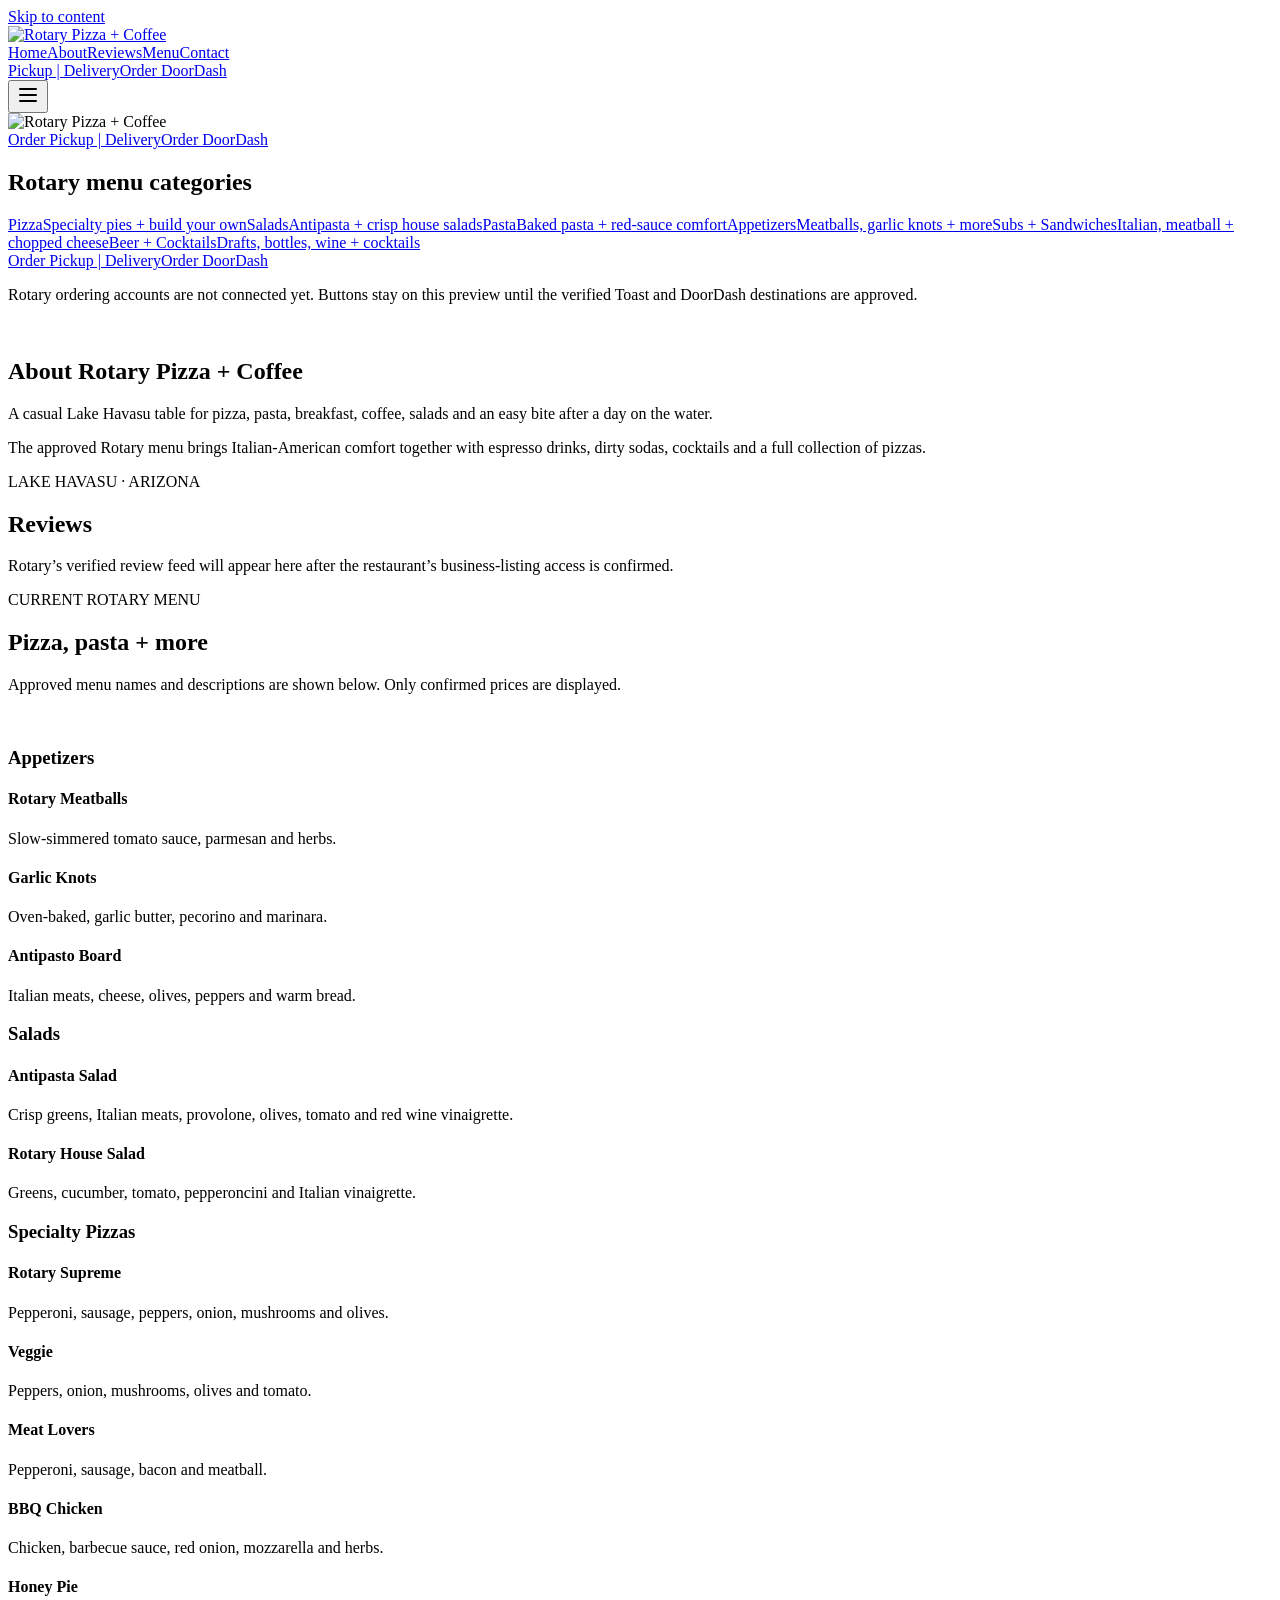
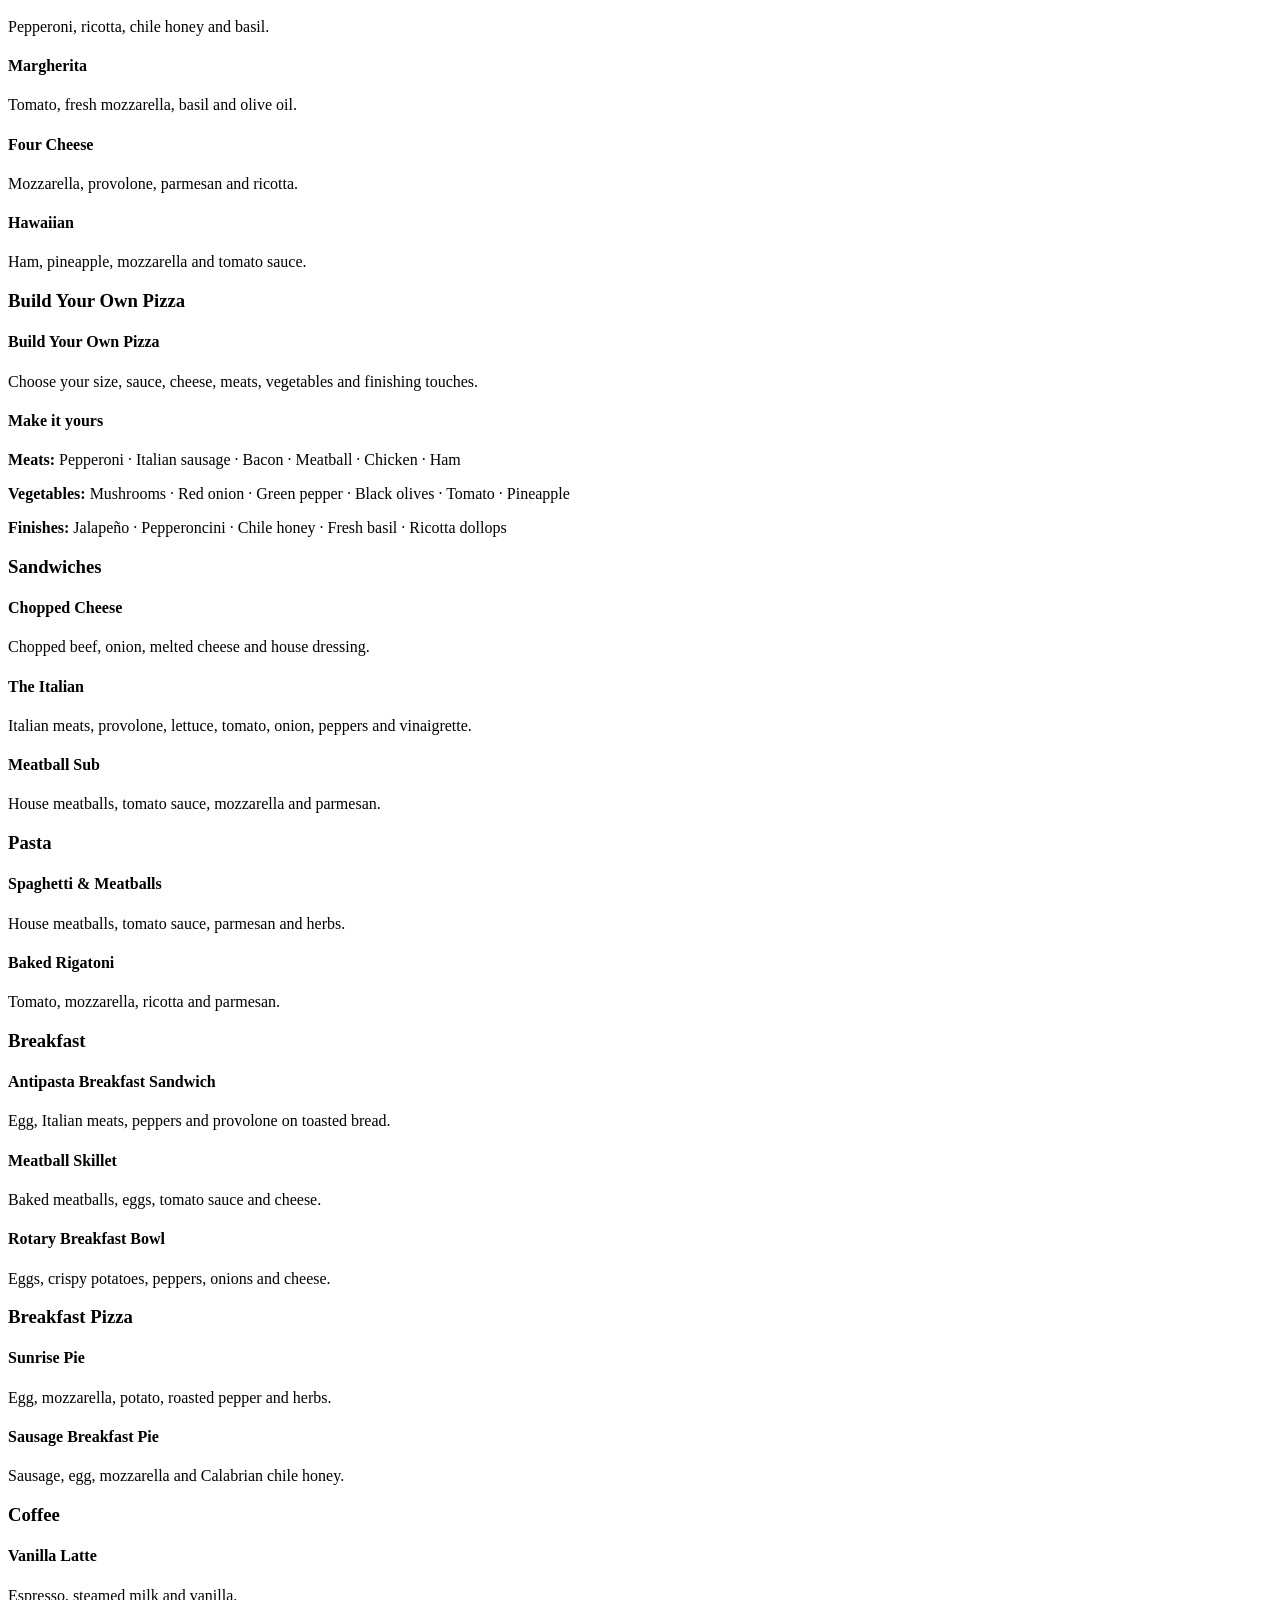
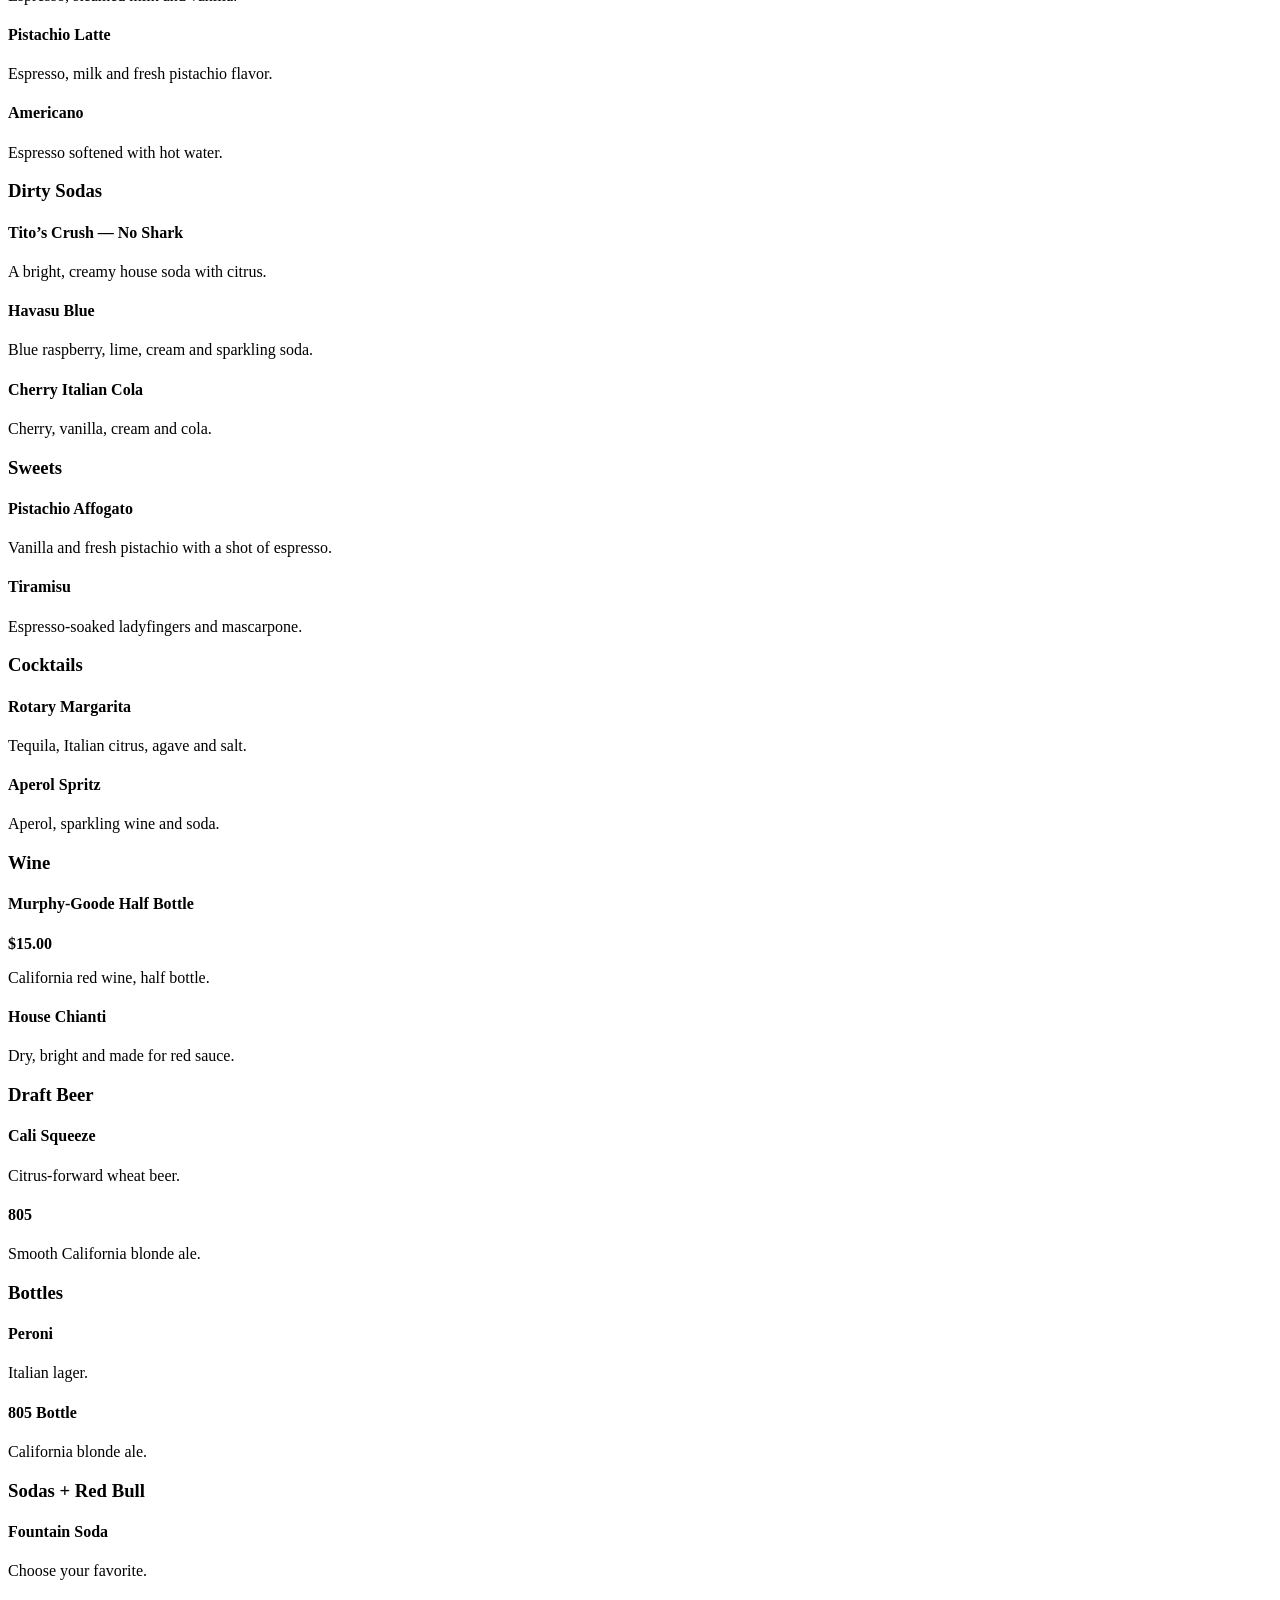
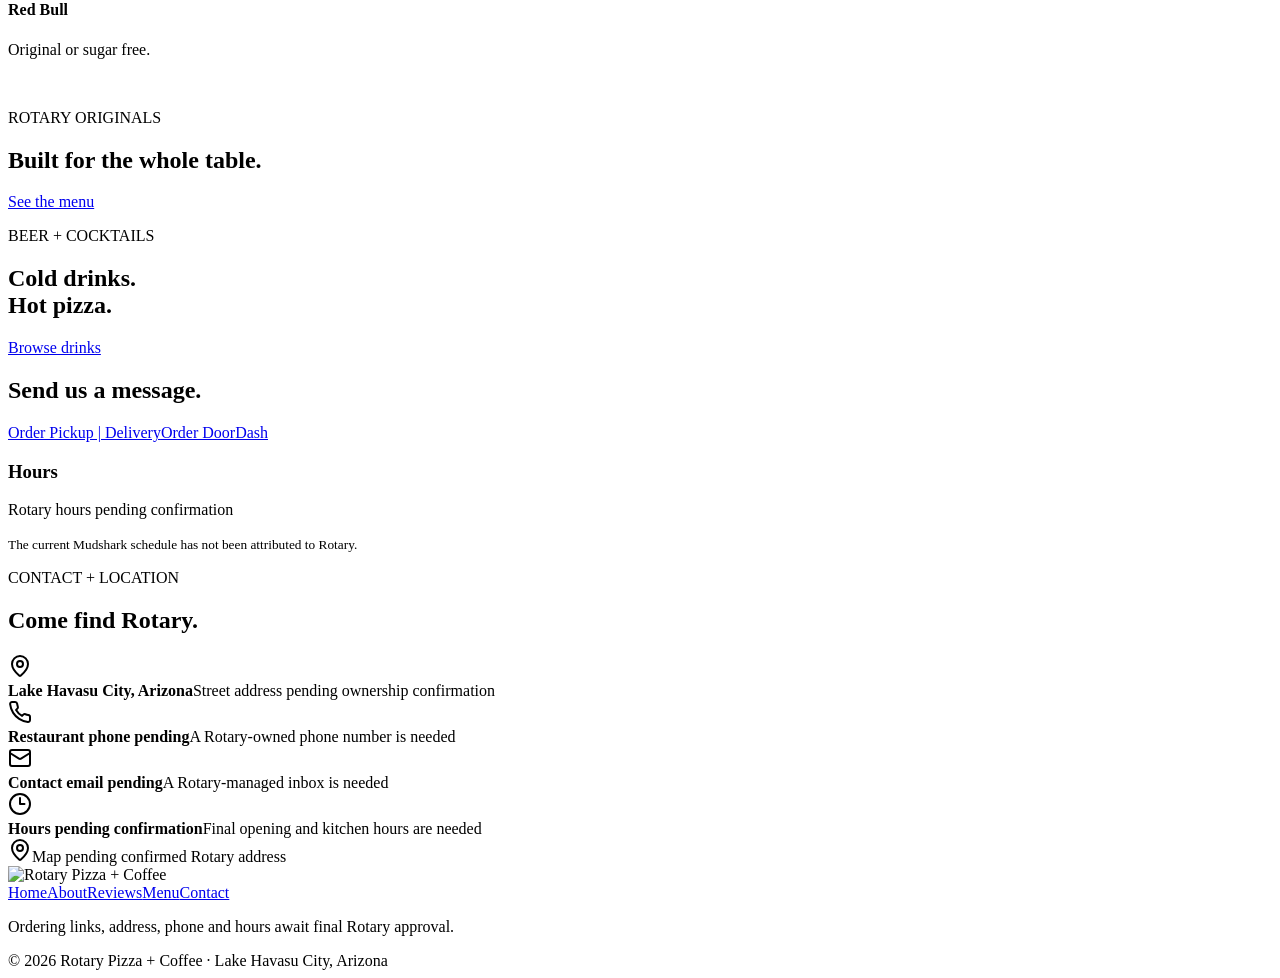
==== index.html @ 11859e5e "Add files via upload" ====
<!DOCTYPE html><html lang="en"><head><meta charSet="utf-8"/><meta name="viewport" content="width=device-width, initial-scale=1, viewport-fit=cover"/><link rel="preload" as="image" href="/rotary-pizza-coffee-demo/brand/rotary-wordmark.png"/><link rel="preload" as="image" href="/rotary-pizza-coffee-demo/mudshark-original/icon-pizza.webp"/><link rel="preload" as="image" href="/rotary-pizza-coffee-demo/mudshark-original/icon-salad.webp"/><link rel="preload" as="image" href="/rotary-pizza-coffee-demo/mudshark-original/icon-pasta.webp"/><link rel="preload" as="image" href="/rotary-pizza-coffee-demo/mudshark-original/icon-appetizers.svg"/><link rel="preload" as="image" href="/rotary-pizza-coffee-demo/mudshark-original/icon-subs.webp"/><link rel="preload" as="image" href="/rotary-pizza-coffee-demo/mudshark-original/icon-drinks.webp"/><link rel="preload" as="image" href="/rotary-pizza-coffee-demo/mudshark-original/pizza-spinner.webp"/><link rel="preload" as="image" href="/rotary-pizza-coffee-demo/mudshark-original/accent.png"/><link rel="stylesheet" href="/rotary-pizza-coffee-demo/_next/static/css/5bece5dedb270994.css" data-precedence="next"/><link rel="preload" as="script" fetchPriority="low" href="/rotary-pizza-coffee-demo/_next/static/chunks/webpack-6fbca70c9e2d8b71.js"/><script src="/rotary-pizza-coffee-demo/_next/static/chunks/4bd1b696-215e5051988c3dde.js" async=""></script><script src="/rotary-pizza-coffee-demo/_next/static/chunks/794-259f16a95e0dbc32.js" async=""></script><script src="/rotary-pizza-coffee-demo/_next/static/chunks/main-app-8e2b40d0d546aec0.js" async=""></script><script src="/rotary-pizza-coffee-demo/_next/static/chunks/app/page-b1110cd88370bcdf.js" async=""></script><meta name="theme-color" content="#b91969"/><title>Rotary Pizza + Coffee | Lake Havasu City</title><meta name="description" content="Pizza, pasta, breakfast, coffee and Italian-American favorites in Lake Havasu City, Arizona."/><meta name="application-name" content="Rotary Pizza + Coffee"/><link rel="manifest" href="/rotary-pizza-coffee-demo/manifest.webmanifest"/><meta name="mobile-web-app-capable" content="yes"/><meta name="apple-mobile-web-app-title" content="Rotary"/><meta name="apple-mobile-web-app-status-bar-style" content="default"/><meta property="og:title" content="Rotary Pizza + Coffee | Lake Havasu City"/><meta property="og:description" content="Pizza, pasta, breakfast and coffee by the lake."/><meta property="og:site_name" content="Rotary Pizza + Coffee"/><meta property="og:image" content="https://rotary-pizza-coffee.netlify.app/rotary-pizza-coffee-demo/og.png"/><meta property="og:image:width" content="1733"/><meta property="og:image:height" content="907"/><meta property="og:image:alt" content="Rotary Pizza + Coffee in Lake Havasu City"/><meta property="og:type" content="website"/><meta name="twitter:card" content="summary_large_image"/><meta name="twitter:title" content="Rotary Pizza + Coffee"/><meta name="twitter:description" content="Pizza, pasta, breakfast and coffee by the lake."/><meta name="twitter:image" content="https://rotary-pizza-coffee.netlify.app/rotary-pizza-coffee-demo/og.png"/><link rel="icon" href="/rotary-pizza-coffee-demo/favicon.svg"/><link rel="apple-touch-icon" href="/rotary-pizza-coffee-demo/favicon.svg"/><script src="/rotary-pizza-coffee-demo/_next/static/chunks/polyfills-42372ed130431b0a.js" noModule=""></script></head><body><div hidden=""><!--$--><!--/$--></div><div class="rotary-site"><a class="skip-link" href="#main-content">Skip to content</a><header class="site-header"><div class="site-header-inner"><a class="header-brand" href="#home" aria-label="Rotary Pizza and Coffee home"><img class="header-logo" src="/rotary-pizza-coffee-demo/brand/rotary-wordmark.png" alt="Rotary Pizza + Coffee"/></a><nav class="desktop-nav" aria-label="Main navigation"><a href="#home">Home</a><a href="#about">About</a><a href="#reviews">Reviews</a><a href="#menu">Menu</a><a href="#contact">Contact</a></nav><div class="header-orders" aria-label="Online ordering status"><a class="order-button lime" href="#order-status" aria-label="Pickup | Delivery. Ordering link pending approval.">Pickup | Delivery</a><a class="order-button pink" href="#order-status" aria-label="Order DoorDash. Ordering link pending approval.">Order DoorDash</a></div><button class="mobile-nav-toggle" type="button" aria-label="Open navigation" aria-expanded="false"><svg xmlns="http://www.w3.org/2000/svg" width="24" height="24" viewBox="0 0 24 24" fill="none" stroke="currentColor" stroke-width="2" stroke-linecap="round" stroke-linejoin="round" class="lucide lucide-menu"><line x1="4" x2="20" y1="12" y2="12"></line><line x1="4" x2="20" y1="6" y2="6"></line><line x1="4" x2="20" y1="18" y2="18"></line></svg></button></div></header><main id="main-content"><section class="mudshark-hero" id="home" aria-label="Rotary Pizza and Coffee" style="--hero-photo:url(/rotary-pizza-coffee-demo/mudshark-original/hero-pizza.jpg)"><div class="hero-shade"></div><div class="hero-lockup"><img class="hero-logo" src="/rotary-pizza-coffee-demo/brand/rotary-wordmark.png" alt="Rotary Pizza + Coffee"/><div class="order-buttons hero-order-buttons"><a class="order-button outline" href="#order-status" aria-label="Order Pickup | Delivery. Ordering link pending approval.">Order Pickup | Delivery</a><a class="order-button green" href="#order-status" aria-label="Order DoorDash. Ordering link pending approval.">Order DoorDash</a></div></div></section><section class="food-category-section" aria-labelledby="food-categories-title"><h1 class="sr-only" id="food-categories-title">Rotary menu categories</h1><div class="food-category-grid"><a class="food-category-card pink" href="#menu" style="--category-photo:url(/rotary-pizza-coffee-demo/mudshark-original/hero-pizza.jpg)"><span class="category-name">Pizza</span><span class="category-detail">Specialty pies + build your own</span><img src="/rotary-pizza-coffee-demo/mudshark-original/icon-pizza.webp" alt="" aria-hidden="true"/></a><a class="food-category-card green" href="#menu" style="--category-photo:url(/rotary-pizza-coffee-demo/mudshark-original/category-salad.jpg)"><span class="category-name">Salads</span><span class="category-detail">Antipasta + crisp house salads</span><img src="/rotary-pizza-coffee-demo/mudshark-original/icon-salad.webp" alt="" aria-hidden="true"/></a><a class="food-category-card green" href="#menu" style="--category-photo:url(/rotary-pizza-coffee-demo/mudshark-original/category-pasta.jpg)"><span class="category-name">Pasta</span><span class="category-detail">Baked pasta + red-sauce comfort</span><img src="/rotary-pizza-coffee-demo/mudshark-original/icon-pasta.webp" alt="" aria-hidden="true"/></a><a class="food-category-card pink" href="#menu" style="--category-photo:url(/rotary-pizza-coffee-demo/mudshark-original/category-wings.jpg)"><span class="category-name">Appetizers</span><span class="category-detail">Meatballs, garlic knots + more</span><img src="/rotary-pizza-coffee-demo/mudshark-original/icon-appetizers.svg" alt="" aria-hidden="true"/></a><a class="food-category-card pink" href="#menu" style="--category-photo:url(/rotary-pizza-coffee-demo/mudshark-original/category-sub.jpg)"><span class="category-name">Subs + Sandwiches</span><span class="category-detail">Italian, meatball + chopped cheese</span><img src="/rotary-pizza-coffee-demo/mudshark-original/icon-subs.webp" alt="" aria-hidden="true"/></a><a class="food-category-card green" href="#menu" style="--category-photo:url(/rotary-pizza-coffee-demo/mudshark-original/category-beer.jpg)"><span class="category-name">Beer + Cocktails</span><span class="category-detail">Drafts, bottles, wine + cocktails</span><img src="/rotary-pizza-coffee-demo/mudshark-original/icon-drinks.webp" alt="" aria-hidden="true"/></a></div></section><section class="about-section" id="about" aria-labelledby="about-title"><div class="about-order-area"><div class="order-buttons about-order-buttons"><a class="order-button pink-outline" href="#order-status" aria-label="Order Pickup | Delivery. Ordering link pending approval.">Order Pickup | Delivery</a><a class="order-button green" href="#order-status" aria-label="Order DoorDash. Ordering link pending approval.">Order DoorDash</a></div><p class="order-status" id="order-status">Rotary ordering accounts are not connected yet. Buttons stay on this preview until the verified Toast and DoorDash destinations are approved.</p></div><img class="pizza-mark" src="/rotary-pizza-coffee-demo/mudshark-original/pizza-spinner.webp" alt="" aria-hidden="true"/><article class="about-card"><h2 id="about-title">About Rotary Pizza + Coffee</h2><p>A casual Lake Havasu table for pizza, pasta, breakfast, coffee, salads and an easy bite after a day on the water.</p><p>The approved Rotary menu brings Italian-American comfort together with espresso drinks, dirty sodas, cocktails and a full collection of pizzas.</p></article></section><section class="reviews-section" id="reviews" aria-labelledby="reviews-title"><div class="reviews-inner"><p class="eyebrow">LAKE HAVASU · ARIZONA</p><h2 id="reviews-title">Reviews</h2><p>Rotary’s verified review feed will appear here after the restaurant’s business-listing access is confirmed.</p></div></section><section class="menu-section" id="menu" aria-labelledby="menu-title"><div class="menu-wrap"><div class="menu-introduction"><p class="eyebrow">CURRENT ROTARY MENU</p><h2 id="menu-title">Pizza, pasta + more</h2><p>Approved menu names and descriptions are shown below. Only confirmed prices are displayed.</p></div><img class="menu-accent menu-accent-top" src="/rotary-pizza-coffee-demo/mudshark-original/accent.png" alt="" aria-hidden="true"/><div class="menu-columns"><section class="menu-category"><div class="menu-heading"><h3>Appetizers</h3><span></span></div><article class="menu-item"><div class="menu-name-line"><h4>Rotary Meatballs</h4></div><p>Slow-simmered tomato sauce, parmesan and herbs.</p></article><article class="menu-item"><div class="menu-name-line"><h4>Garlic Knots</h4></div><p>Oven-baked, garlic butter, pecorino and marinara.</p></article><article class="menu-item"><div class="menu-name-line"><h4>Antipasto Board</h4></div><p>Italian meats, cheese, olives, peppers and warm bread.</p></article></section><section class="menu-category"><div class="menu-heading"><h3>Salads</h3><span></span></div><article class="menu-item"><div class="menu-name-line"><h4>Antipasta Salad</h4></div><p>Crisp greens, Italian meats, provolone, olives, tomato and red wine vinaigrette.</p></article><article class="menu-item"><div class="menu-name-line"><h4>Rotary House Salad</h4></div><p>Greens, cucumber, tomato, pepperoncini and Italian vinaigrette.</p></article></section><section class="menu-category"><div class="menu-heading"><h3>Specialty Pizzas</h3><span></span></div><article class="menu-item"><div class="menu-name-line"><h4>Rotary Supreme</h4></div><p>Pepperoni, sausage, peppers, onion, mushrooms and olives.</p></article><article class="menu-item"><div class="menu-name-line"><h4>Veggie</h4></div><p>Peppers, onion, mushrooms, olives and tomato.</p></article><article class="menu-item"><div class="menu-name-line"><h4>Meat Lovers</h4></div><p>Pepperoni, sausage, bacon and meatball.</p></article><article class="menu-item"><div class="menu-name-line"><h4>BBQ Chicken</h4></div><p>Chicken, barbecue sauce, red onion, mozzarella and herbs.</p></article><article class="menu-item"><div class="menu-name-line"><h4>Honey Pie</h4></div><p>Pepperoni, ricotta, chile honey and basil.</p></article><article class="menu-item"><div class="menu-name-line"><h4>Margherita</h4></div><p>Tomato, fresh mozzarella, basil and olive oil.</p></article><article class="menu-item"><div class="menu-name-line"><h4>Four Cheese</h4></div><p>Mozzarella, provolone, parmesan and ricotta.</p></article><article class="menu-item"><div class="menu-name-line"><h4>Hawaiian</h4></div><p>Ham, pineapple, mozzarella and tomato sauce.</p></article></section><section class="menu-category"><div class="menu-heading"><h3>Build Your Own Pizza</h3><span></span></div><article class="menu-item"><div class="menu-name-line"><h4>Build Your Own Pizza</h4></div><p>Choose your size, sauce, cheese, meats, vegetables and finishing touches.</p></article><div class="toppings-box"><h4>Make it yours</h4><p><strong>Meats:</strong> <!-- -->Pepperoni · Italian sausage · Bacon · Meatball · Chicken · Ham</p><p><strong>Vegetables:</strong> <!-- -->Mushrooms · Red onion · Green pepper · Black olives · Tomato · Pineapple</p><p><strong>Finishes:</strong> <!-- -->Jalapeño · Pepperoncini · Chile honey · Fresh basil · Ricotta dollops</p></div></section><section class="menu-category"><div class="menu-heading"><h3>Sandwiches</h3><span></span></div><article class="menu-item"><div class="menu-name-line"><h4>Chopped Cheese</h4></div><p>Chopped beef, onion, melted cheese and house dressing.</p></article><article class="menu-item"><div class="menu-name-line"><h4>The Italian</h4></div><p>Italian meats, provolone, lettuce, tomato, onion, peppers and vinaigrette.</p></article><article class="menu-item"><div class="menu-name-line"><h4>Meatball Sub</h4></div><p>House meatballs, tomato sauce, mozzarella and parmesan.</p></article></section><section class="menu-category"><div class="menu-heading"><h3>Pasta</h3><span></span></div><article class="menu-item"><div class="menu-name-line"><h4>Spaghetti &amp; Meatballs</h4></div><p>House meatballs, tomato sauce, parmesan and herbs.</p></article><article class="menu-item"><div class="menu-name-line"><h4>Baked Rigatoni</h4></div><p>Tomato, mozzarella, ricotta and parmesan.</p></article></section><section class="menu-category"><div class="menu-heading"><h3>Breakfast</h3><span></span></div><article class="menu-item"><div class="menu-name-line"><h4>Antipasta Breakfast Sandwich</h4></div><p>Egg, Italian meats, peppers and provolone on toasted bread.</p></article><article class="menu-item"><div class="menu-name-line"><h4>Meatball Skillet</h4></div><p>Baked meatballs, eggs, tomato sauce and cheese.</p></article><article class="menu-item"><div class="menu-name-line"><h4>Rotary Breakfast Bowl</h4></div><p>Eggs, crispy potatoes, peppers, onions and cheese.</p></article></section><section class="menu-category"><div class="menu-heading"><h3>Breakfast Pizza</h3><span></span></div><article class="menu-item"><div class="menu-name-line"><h4>Sunrise Pie</h4></div><p>Egg, mozzarella, potato, roasted pepper and herbs.</p></article><article class="menu-item"><div class="menu-name-line"><h4>Sausage Breakfast Pie</h4></div><p>Sausage, egg, mozzarella and Calabrian chile honey.</p></article></section><section class="menu-category"><div class="menu-heading"><h3>Coffee</h3><span></span></div><article class="menu-item"><div class="menu-name-line"><h4>Vanilla Latte</h4></div><p>Espresso, steamed milk and vanilla.</p></article><article class="menu-item"><div class="menu-name-line"><h4>Pistachio Latte</h4></div><p>Espresso, milk and fresh pistachio flavor.</p></article><article class="menu-item"><div class="menu-name-line"><h4>Americano</h4></div><p>Espresso softened with hot water.</p></article></section><section class="menu-category"><div class="menu-heading"><h3>Dirty Sodas</h3><span></span></div><article class="menu-item"><div class="menu-name-line"><h4>Tito’s Crush — No Shark</h4></div><p>A bright, creamy house soda with citrus.</p></article><article class="menu-item"><div class="menu-name-line"><h4>Havasu Blue</h4></div><p>Blue raspberry, lime, cream and sparkling soda.</p></article><article class="menu-item"><div class="menu-name-line"><h4>Cherry Italian Cola</h4></div><p>Cherry, vanilla, cream and cola.</p></article></section><section class="menu-category"><div class="menu-heading"><h3>Sweets</h3><span></span></div><article class="menu-item"><div class="menu-name-line"><h4>Pistachio Affogato</h4></div><p>Vanilla and fresh pistachio with a shot of espresso.</p></article><article class="menu-item"><div class="menu-name-line"><h4>Tiramisu</h4></div><p>Espresso-soaked ladyfingers and mascarpone.</p></article></section><section class="menu-category"><div class="menu-heading"><h3>Cocktails</h3><span></span></div><article class="menu-item"><div class="menu-name-line"><h4>Rotary Margarita</h4></div><p>Tequila, Italian citrus, agave and salt.</p></article><article class="menu-item"><div class="menu-name-line"><h4>Aperol Spritz</h4></div><p>Aperol, sparkling wine and soda.</p></article></section><section class="menu-category"><div class="menu-heading"><h3>Wine</h3><span></span></div><article class="menu-item"><div class="menu-name-line"><h4>Murphy-Goode Half Bottle</h4><i aria-hidden="true"></i><b>$15.00</b></div><p>California red wine, half bottle.</p></article><article class="menu-item"><div class="menu-name-line"><h4>House Chianti</h4></div><p>Dry, bright and made for red sauce.</p></article></section><section class="menu-category"><div class="menu-heading"><h3>Draft Beer</h3><span></span></div><article class="menu-item"><div class="menu-name-line"><h4>Cali Squeeze</h4></div><p>Citrus-forward wheat beer.</p></article><article class="menu-item"><div class="menu-name-line"><h4>805</h4></div><p>Smooth California blonde ale.</p></article></section><section class="menu-category"><div class="menu-heading"><h3>Bottles</h3><span></span></div><article class="menu-item"><div class="menu-name-line"><h4>Peroni</h4></div><p>Italian lager.</p></article><article class="menu-item"><div class="menu-name-line"><h4>805 Bottle</h4></div><p>California blonde ale.</p></article></section><section class="menu-category"><div class="menu-heading"><h3>Sodas + Red Bull</h3><span></span></div><article class="menu-item"><div class="menu-name-line"><h4>Fountain Soda</h4></div><p>Choose your favorite.</p></article><article class="menu-item"><div class="menu-name-line"><h4>Red Bull</h4></div><p>Original or sugar free.</p></article></section></div><img class="menu-accent menu-accent-bottom" src="/rotary-pizza-coffee-demo/mudshark-original/accent.png" alt="" aria-hidden="true"/></div></section><section class="menu-photo-break" aria-label="Rotary pizza" style="--menu-photo:url(/rotary-pizza-coffee-demo/mudshark-original/menu-background.jpg)"><div><p class="eyebrow">ROTARY ORIGINALS</p><h2>Built for the whole table.</h2><a class="site-button outline" href="#menu">See the menu</a></div></section><section class="beer-banner" aria-label="Beer and cocktails" style="--beer-photo:url(/rotary-pizza-coffee-demo/mudshark-original/beer-banner.jpg)"><div class="beer-banner-copy"><p class="eyebrow">BEER + COCKTAILS</p><h2>Cold drinks.<br/>Hot pizza.</h2><a class="site-button green" href="#menu">Browse drinks</a></div></section><section class="contact-section" id="contact" aria-labelledby="contact-title"><div class="contact-shell"><div class="contact-feature"><h2 id="contact-title">Send us a message.</h2><div class="order-buttons contact-order-buttons"><a class="order-button outline" href="#order-status" aria-label="Order Pickup | Delivery. Ordering link pending approval.">Order Pickup | Delivery</a><a class="order-button green" href="#order-status" aria-label="Order DoorDash. Ordering link pending approval.">Order DoorDash</a></div><div class="hours-block"><h3><span></span>Hours<span></span></h3><p>Rotary hours pending confirmation</p><small>The current Mudshark schedule has not been attributed to Rotary.</small></div></div><div class="contact-facts"><p class="eyebrow">CONTACT + LOCATION</p><h2>Come find Rotary.</h2><div class="contact-fact"><svg xmlns="http://www.w3.org/2000/svg" width="24" height="24" viewBox="0 0 24 24" fill="none" stroke="currentColor" stroke-width="2" stroke-linecap="round" stroke-linejoin="round" class="lucide lucide-map-pin"><path d="M20 10c0 4.993-5.539 10.193-7.399 11.799a1 1 0 0 1-1.202 0C9.539 20.193 4 14.993 4 10a8 8 0 0 1 16 0"></path><circle cx="12" cy="10" r="3"></circle></svg><div><strong>Lake Havasu City, Arizona</strong><span>Street address pending ownership confirmation</span></div></div><div class="contact-fact"><svg xmlns="http://www.w3.org/2000/svg" width="24" height="24" viewBox="0 0 24 24" fill="none" stroke="currentColor" stroke-width="2" stroke-linecap="round" stroke-linejoin="round" class="lucide lucide-phone"><path d="M22 16.92v3a2 2 0 0 1-2.18 2 19.79 19.79 0 0 1-8.63-3.07 19.5 19.5 0 0 1-6-6 19.79 19.79 0 0 1-3.07-8.67A2 2 0 0 1 4.11 2h3a2 2 0 0 1 2 1.72 12.84 12.84 0 0 0 .7 2.81 2 2 0 0 1-.45 2.11L8.09 9.91a16 16 0 0 0 6 6l1.27-1.27a2 2 0 0 1 2.11-.45 12.84 12.84 0 0 0 2.81.7A2 2 0 0 1 22 16.92z"></path></svg><div><strong>Restaurant phone pending</strong><span>A Rotary-owned phone number is needed</span></div></div><div class="contact-fact"><svg xmlns="http://www.w3.org/2000/svg" width="24" height="24" viewBox="0 0 24 24" fill="none" stroke="currentColor" stroke-width="2" stroke-linecap="round" stroke-linejoin="round" class="lucide lucide-mail"><rect width="20" height="16" x="2" y="4" rx="2"></rect><path d="m22 7-8.97 5.7a1.94 1.94 0 0 1-2.06 0L2 7"></path></svg><div><strong>Contact email pending</strong><span>A Rotary-managed inbox is needed</span></div></div><div class="contact-fact"><svg xmlns="http://www.w3.org/2000/svg" width="24" height="24" viewBox="0 0 24 24" fill="none" stroke="currentColor" stroke-width="2" stroke-linecap="round" stroke-linejoin="round" class="lucide lucide-clock3"><circle cx="12" cy="12" r="10"></circle><polyline points="12 6 12 12 16.5 12"></polyline></svg><div><strong>Hours pending confirmation</strong><span>Final opening and kitchen hours are needed</span></div></div><div class="map-pending"><svg xmlns="http://www.w3.org/2000/svg" width="24" height="24" viewBox="0 0 24 24" fill="none" stroke="currentColor" stroke-width="2" stroke-linecap="round" stroke-linejoin="round" class="lucide lucide-map-pin"><path d="M20 10c0 4.993-5.539 10.193-7.399 11.799a1 1 0 0 1-1.202 0C9.539 20.193 4 14.993 4 10a8 8 0 0 1 16 0"></path><circle cx="12" cy="10" r="3"></circle></svg><span>Map pending confirmed Rotary address</span></div></div></div></section></main><footer class="site-footer"><div class="footer-main"><img class="footer-logo" src="/rotary-pizza-coffee-demo/brand/rotary-wordmark.png" alt="Rotary Pizza + Coffee"/><nav aria-label="Footer navigation"><a href="#home">Home</a><a href="#about">About</a><a href="#reviews">Reviews</a><a href="#menu">Menu</a><a href="#contact">Contact</a></nav><p>Ordering links, address, phone and hours await final Rotary approval.</p></div><div class="footer-bottom">© 2026 Rotary Pizza + Coffee · Lake Havasu City, Arizona</div></footer></div><!--$--><!--/$--><script src="/rotary-pizza-coffee-demo/_next/static/chunks/webpack-6fbca70c9e2d8b71.js" id="_R_" async=""></script><script>(self.__next_f=self.__next_f||[]).push([0])</script><script>self.__next_f.push([1,"1:\"$Sreact.fragment\"\n2:I[7121,[],\"\"]\n3:I[4581,[],\"\"]\n4:I[1304,[],\"ClientPageRoot\"]\n5:I[9218,[\"974\",\"static/chunks/app/page-b1110cd88370bcdf.js\"],\"default\"]\n8:I[484,[],\"OutletBoundary\"]\n9:\"$Sreact.suspense\"\nb:I[484,[],\"ViewportBoundary\"]\nd:I[484,[],\"MetadataBoundary\"]\nf:I[7123,[],\"default\",1]\n:HL[\"/rotary-pizza-coffee-demo/_next/static/css/5bece5dedb270994.css\",\"style\"]\n"])</script><script>self.__next_f.push([1,"0:{\"P\":null,\"c\":[\"\",\"\"],\"q\":\"\",\"i\":false,\"f\":[[[\"\",{\"children\":[\"__PAGE__\",{}]},\"$undefined\",\"$undefined\",16],[[\"$\",\"$1\",\"c\",{\"children\":[[[\"$\",\"link\",\"0\",{\"rel\":\"stylesheet\",\"href\":\"/rotary-pizza-coffee-demo/_next/static/css/5bece5dedb270994.css\",\"precedence\":\"next\",\"crossOrigin\":\"$undefined\",\"nonce\":\"$undefined\"}]],[\"$\",\"html\",null,{\"lang\":\"en\",\"children\":[\"$\",\"body\",null,{\"children\":[\"$\",\"$L2\",null,{\"parallelRouterKey\":\"children\",\"error\":\"$undefined\",\"errorStyles\":\"$undefined\",\"errorScripts\":\"$undefined\",\"template\":[\"$\",\"$L3\",null,{}],\"templateStyles\":\"$undefined\",\"templateScripts\":\"$undefined\",\"notFound\":[[[\"$\",\"title\",null,{\"children\":\"404: This page could not be found.\"}],[\"$\",\"div\",null,{\"style\":{\"fontFamily\":\"system-ui,\\\"Segoe UI\\\",Roboto,Helvetica,Arial,sans-serif,\\\"Apple Color Emoji\\\",\\\"Segoe UI Emoji\\\"\",\"height\":\"100vh\",\"textAlign\":\"center\",\"display\":\"flex\",\"flexDirection\":\"column\",\"alignItems\":\"center\",\"justifyContent\":\"center\"},\"children\":[\"$\",\"div\",null,{\"children\":[[\"$\",\"style\",null,{\"dangerouslySetInnerHTML\":{\"__html\":\"body{color:#000;background:#fff;margin:0}.next-error-h1{border-right:1px solid rgba(0,0,0,.3)}@media (prefers-color-scheme:dark){body{color:#fff;background:#000}.next-error-h1{border-right:1px solid rgba(255,255,255,.3)}}\"}}],[\"$\",\"h1\",null,{\"className\":\"next-error-h1\",\"style\":{\"display\":\"inline-block\",\"margin\":\"0 20px 0 0\",\"padding\":\"0 23px 0 0\",\"fontSize\":24,\"fontWeight\":500,\"verticalAlign\":\"top\",\"lineHeight\":\"49px\"},\"children\":404}],[\"$\",\"div\",null,{\"style\":{\"display\":\"inline-block\"},\"children\":[\"$\",\"h2\",null,{\"style\":{\"fontSize\":14,\"fontWeight\":400,\"lineHeight\":\"49px\",\"margin\":0},\"children\":\"This page could not be found.\"}]}]]}]}]],[]],\"forbidden\":\"$undefined\",\"unauthorized\":\"$undefined\"}]}]}]]}],{\"children\":[[\"$\",\"$1\",\"c\",{\"children\":[[\"$\",\"$L4\",null,{\"Component\":\"$5\",\"serverProvidedParams\":{\"searchParams\":{},\"params\":{},\"promises\":[\"$@6\",\"$@7\"]}}],null,[\"$\",\"$L8\",null,{\"children\":[\"$\",\"$9\",null,{\"name\":\"Next.MetadataOutlet\",\"children\":\"$@a\"}]}]]}],{},null,false,null]},null,false,null],[\"$\",\"$1\",\"h\",{\"children\":[null,[\"$\",\"$Lb\",null,{\"children\":\"$Lc\"}],[\"$\",\"div\",null,{\"hidden\":true,\"children\":[\"$\",\"$Ld\",null,{\"children\":[\"$\",\"$9\",null,{\"name\":\"Next.Metadata\",\"children\":\"$Le\"}]}]}],null]}],false]],\"m\":\"$undefined\",\"G\":[\"$f\",[]],\"S\":true,\"h\":null,\"s\":\"$undefined\",\"l\":\"$undefined\",\"p\":\"$undefined\",\"d\":\"$undefined\",\"b\":\"_BkBUuNbwEDSmmyE2kJNB\"}\n"])</script><script>self.__next_f.push([1,"6:{}\n7:\"$0:f:0:1:1:children:0:props:children:0:props:serverProvidedParams:params\"\n"])</script><script>self.__next_f.push([1,"c:[[\"$\",\"meta\",\"0\",{\"charSet\":\"utf-8\"}],[\"$\",\"meta\",\"1\",{\"name\":\"viewport\",\"content\":\"width=device-width, initial-scale=1, viewport-fit=cover\"}],[\"$\",\"meta\",\"2\",{\"name\":\"theme-color\",\"content\":\"#b91969\"}]]\n"])</script><script>self.__next_f.push([1,"10:I[6869,[],\"IconMark\"]\na:null\n"])</script><script>self.__next_f.push([1,"e:[[\"$\",\"title\",\"0\",{\"children\":\"Rotary Pizza + Coffee | Lake Havasu City\"}],[\"$\",\"meta\",\"1\",{\"name\":\"description\",\"content\":\"Pizza, pasta, breakfast, coffee and Italian-American favorites in Lake Havasu City, Arizona.\"}],[\"$\",\"meta\",\"2\",{\"name\":\"application-name\",\"content\":\"Rotary Pizza + Coffee\"}],[\"$\",\"link\",\"3\",{\"rel\":\"manifest\",\"href\":\"/rotary-pizza-coffee-demo/manifest.webmanifest\",\"crossOrigin\":\"$undefined\"}],[\"$\",\"meta\",\"4\",{\"name\":\"mobile-web-app-capable\",\"content\":\"yes\"}],[\"$\",\"meta\",\"5\",{\"name\":\"apple-mobile-web-app-title\",\"content\":\"Rotary\"}],[\"$\",\"meta\",\"6\",{\"name\":\"apple-mobile-web-app-status-bar-style\",\"content\":\"default\"}],[\"$\",\"meta\",\"7\",{\"property\":\"og:title\",\"content\":\"Rotary Pizza + Coffee | Lake Havasu City\"}],[\"$\",\"meta\",\"8\",{\"property\":\"og:description\",\"content\":\"Pizza, pasta, breakfast and coffee by the lake.\"}],[\"$\",\"meta\",\"9\",{\"property\":\"og:site_name\",\"content\":\"Rotary Pizza + Coffee\"}],[\"$\",\"meta\",\"10\",{\"property\":\"og:image\",\"content\":\"https://rotary-pizza-coffee.netlify.app/rotary-pizza-coffee-demo/og.png\"}],[\"$\",\"meta\",\"11\",{\"property\":\"og:image:width\",\"content\":\"1733\"}],[\"$\",\"meta\",\"12\",{\"property\":\"og:image:height\",\"content\":\"907\"}],[\"$\",\"meta\",\"13\",{\"property\":\"og:image:alt\",\"content\":\"Rotary Pizza + Coffee in Lake Havasu City\"}],[\"$\",\"meta\",\"14\",{\"property\":\"og:type\",\"content\":\"website\"}],[\"$\",\"meta\",\"15\",{\"name\":\"twitter:card\",\"content\":\"summary_large_image\"}],[\"$\",\"meta\",\"16\",{\"name\":\"twitter:title\",\"content\":\"Rotary Pizza + Coffee\"}],[\"$\",\"meta\",\"17\",{\"name\":\"twitter:description\",\"content\":\"Pizza, pasta, breakfast and coffee by the lake.\"}],[\"$\",\"meta\",\"18\",{\"name\":\"twitter:image\",\"content\":\"https://rotary-pizza-coffee.netlify.app/rotary-pizza-coffee-demo/og.png\"}],[\"$\",\"link\",\"19\",{\"rel\":\"icon\",\"href\":\"/rotary-pizza-coffee-demo/favicon.svg\"}],[\"$\",\"link\",\"20\",{\"rel\":\"apple-touch-icon\",\"href\":\"/rotary-pizza-coffee-demo/favicon.svg\"}],[\"$\",\"$L10\",\"21\",{}]]\n"])</script></body></html>
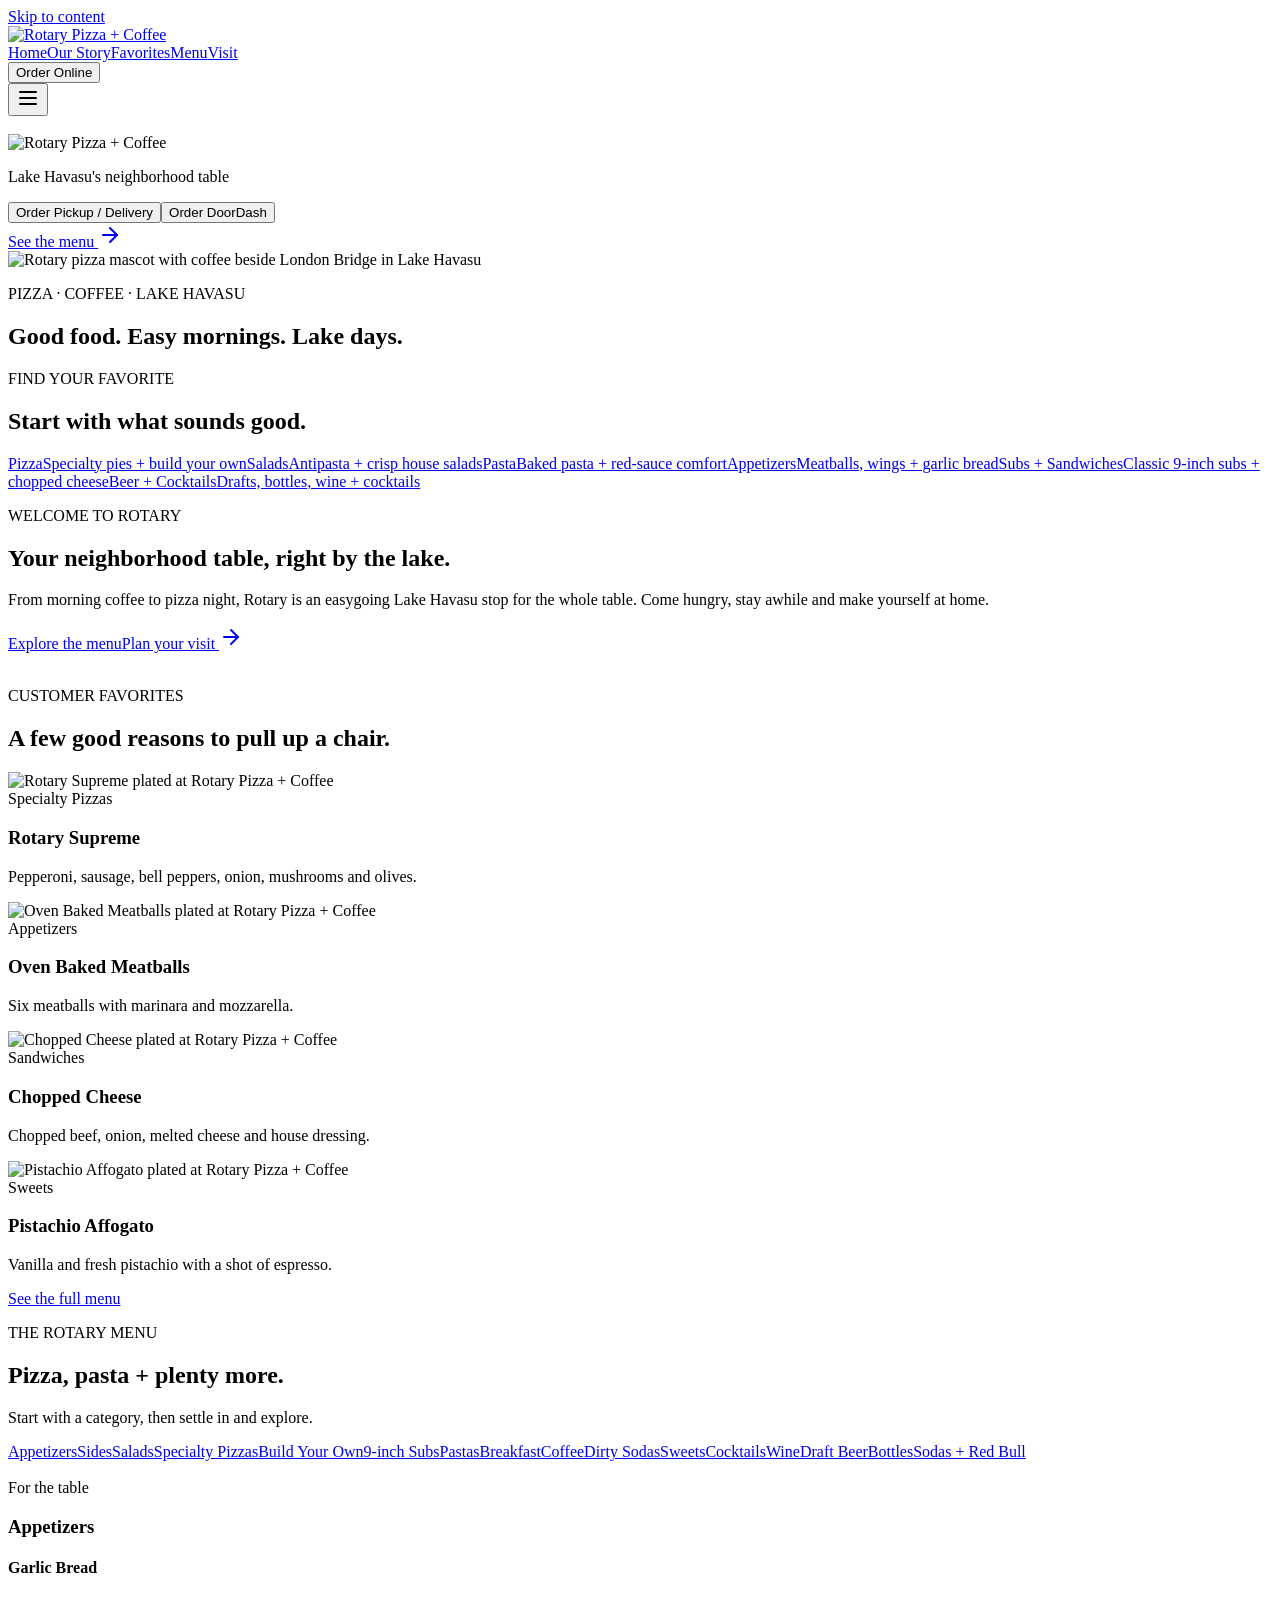
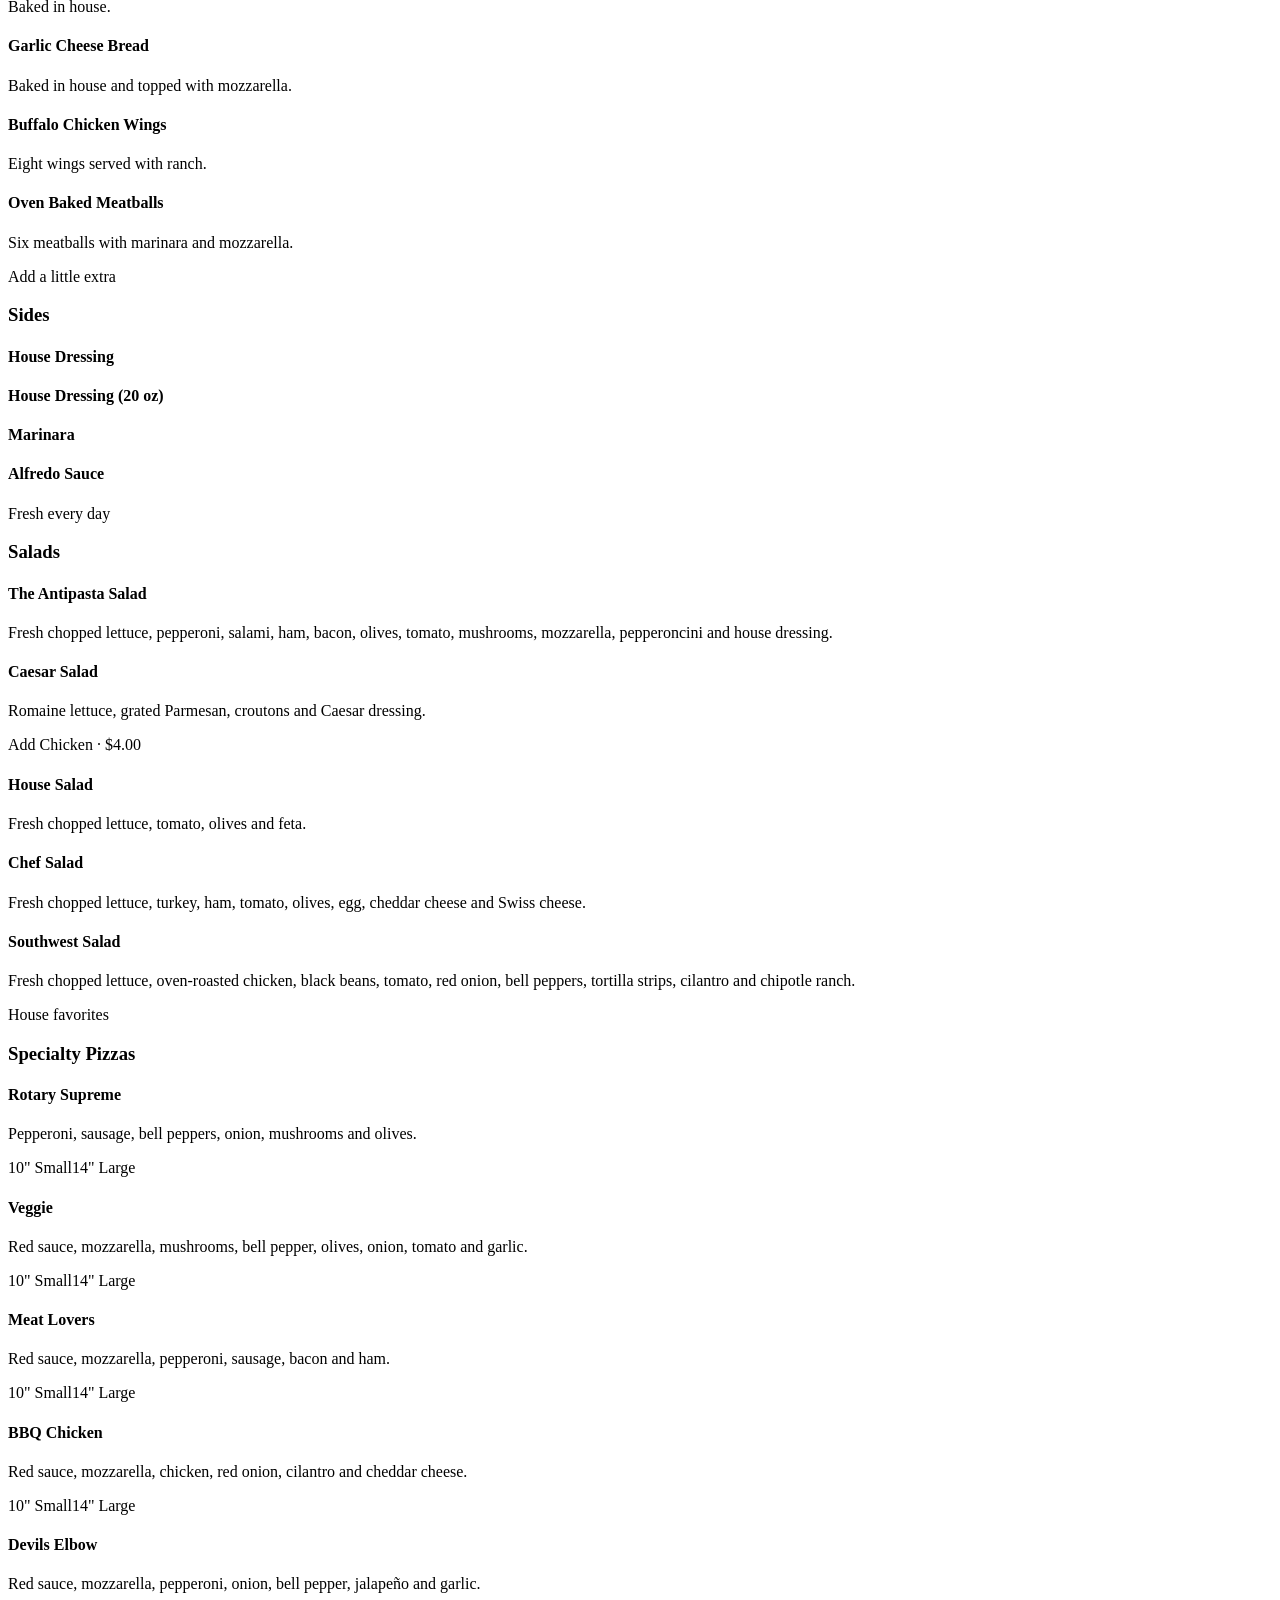
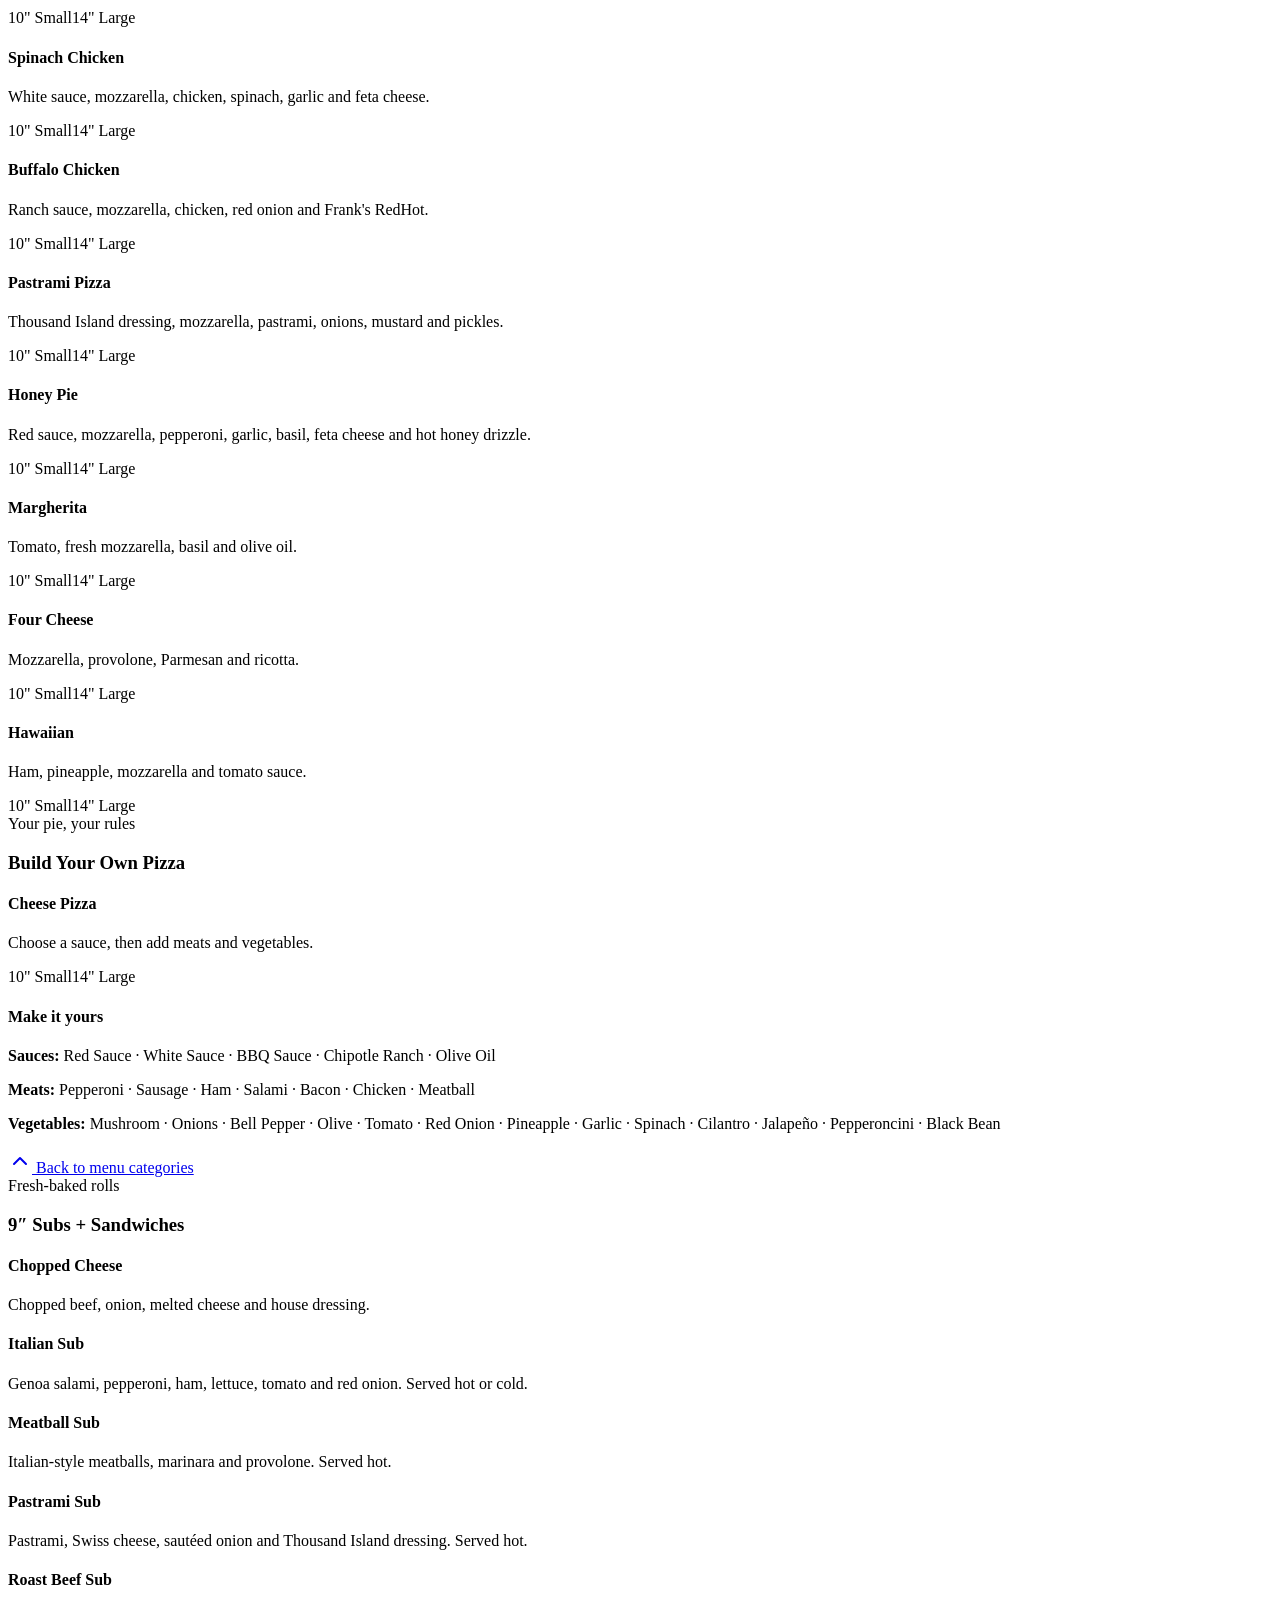
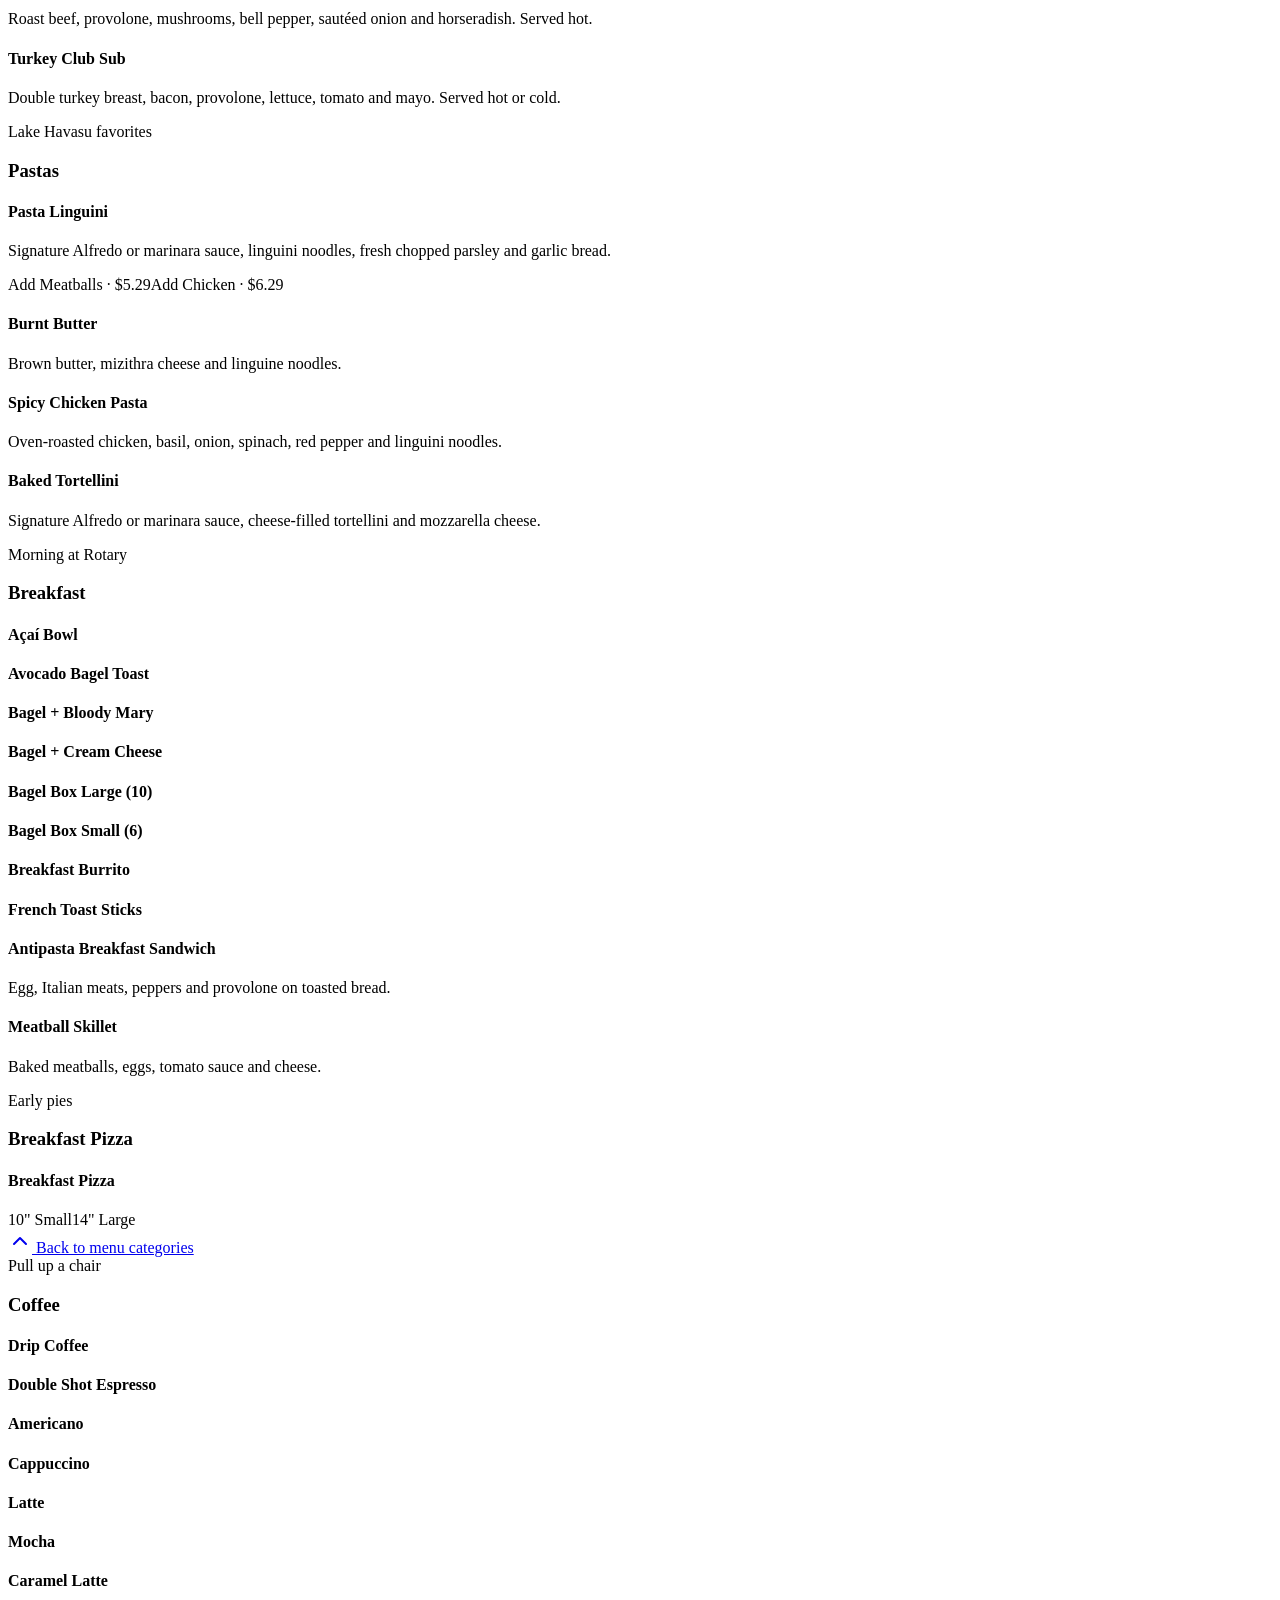
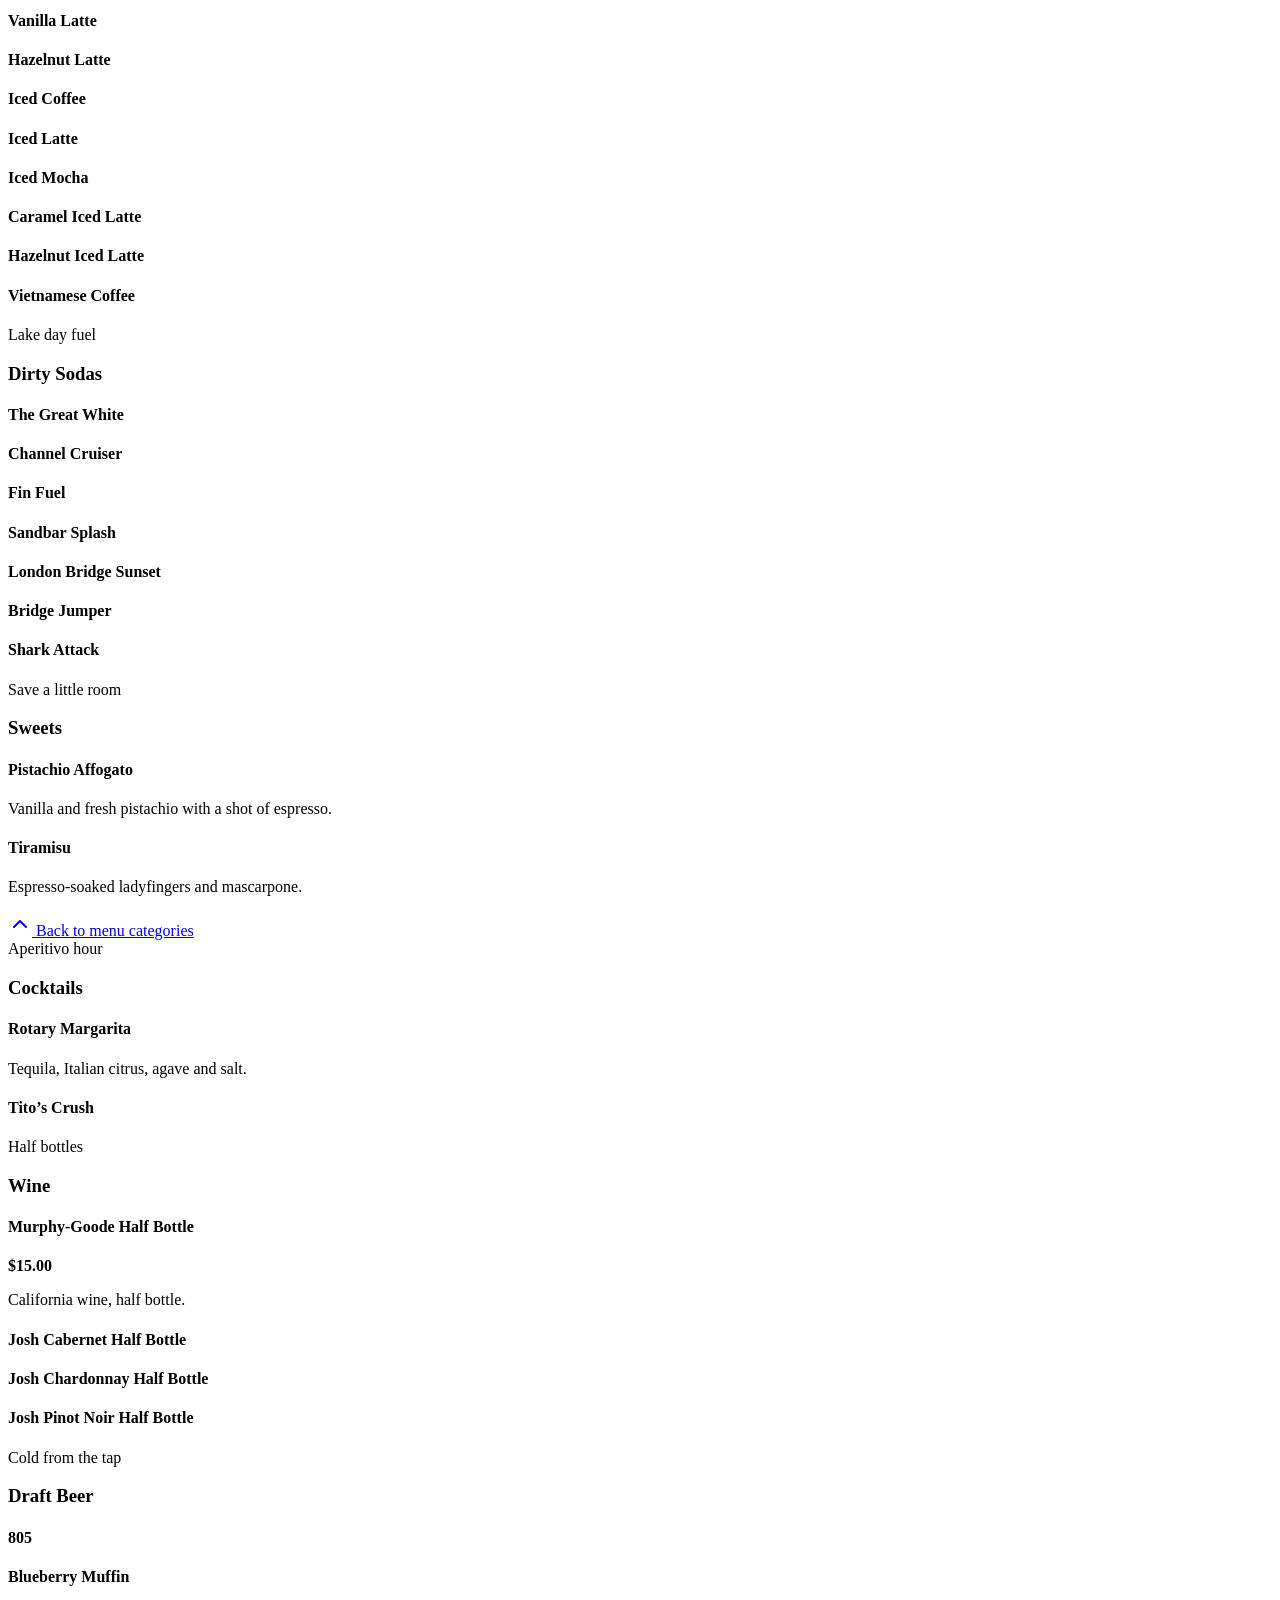
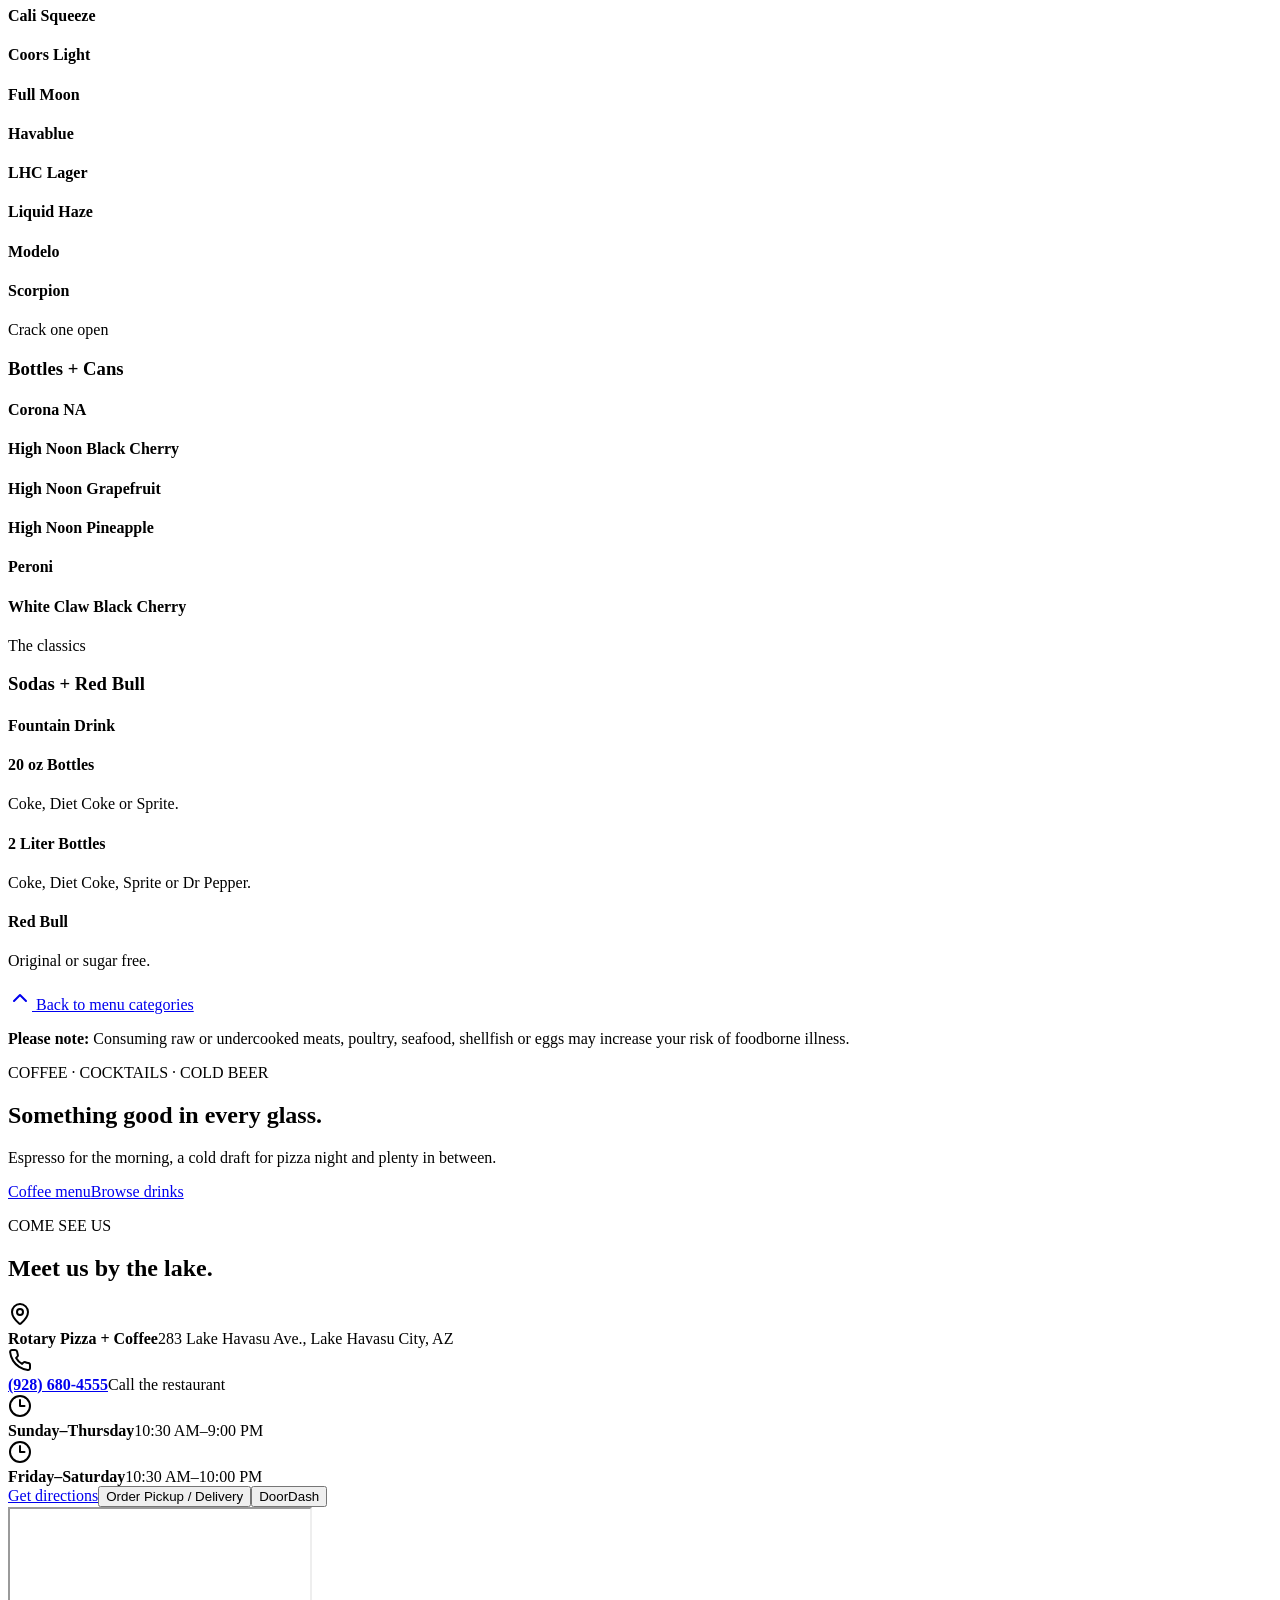
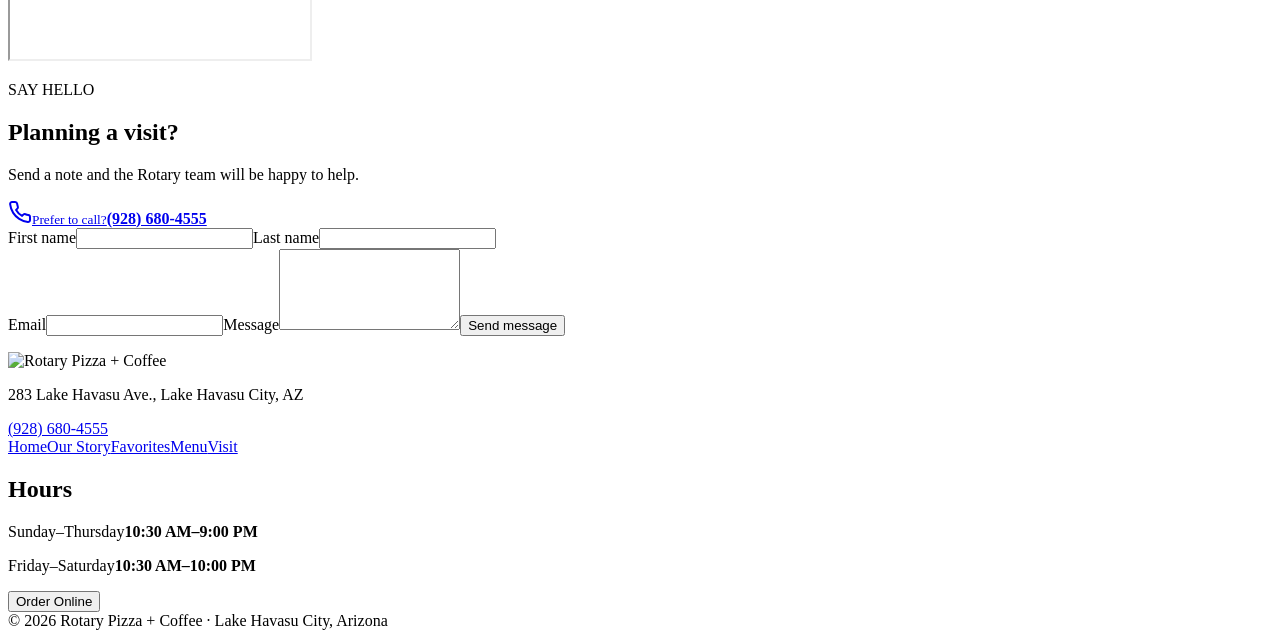
==== commit b4466980: "Audit menu and update Rotary mascot" ====
--- a/index.html
+++ b/index.html
@@ -1 +1 @@
-<!DOCTYPE html><html lang="en"><head><meta charSet="utf-8"/><meta name="viewport" content="width=device-width, initial-scale=1, viewport-fit=cover"/><link rel="preload" as="image" href="/rotary-pizza-coffee-demo/brand/rotary-wordmark.png"/><link rel="preload" as="image" href="/rotary-pizza-coffee-demo/mudshark-original/icon-pizza.webp"/><link rel="preload" as="image" href="/rotary-pizza-coffee-demo/mudshark-original/icon-salad.webp"/><link rel="preload" as="image" href="/rotary-pizza-coffee-demo/mudshark-original/icon-pasta.webp"/><link rel="preload" as="image" href="/rotary-pizza-coffee-demo/mudshark-original/icon-appetizers.svg"/><link rel="preload" as="image" href="/rotary-pizza-coffee-demo/mudshark-original/icon-subs.webp"/><link rel="preload" as="image" href="/rotary-pizza-coffee-demo/mudshark-original/icon-drinks.webp"/><link rel="preload" as="image" href="/rotary-pizza-coffee-demo/mudshark-original/pizza-spinner.webp"/><link rel="preload" as="image" href="/rotary-pizza-coffee-demo/mudshark-original/accent.png"/><link rel="stylesheet" href="/rotary-pizza-coffee-demo/_next/static/css/5bece5dedb270994.css" data-precedence="next"/><link rel="preload" as="script" fetchPriority="low" href="/rotary-pizza-coffee-demo/_next/static/chunks/webpack-6fbca70c9e2d8b71.js"/><script src="/rotary-pizza-coffee-demo/_next/static/chunks/4bd1b696-215e5051988c3dde.js" async=""></script><script src="/rotary-pizza-coffee-demo/_next/static/chunks/794-259f16a95e0dbc32.js" async=""></script><script src="/rotary-pizza-coffee-demo/_next/static/chunks/main-app-8e2b40d0d546aec0.js" async=""></script><script src="/rotary-pizza-coffee-demo/_next/static/chunks/app/page-b1110cd88370bcdf.js" async=""></script><meta name="theme-color" content="#b91969"/><title>Rotary Pizza + Coffee | Lake Havasu City</title><meta name="description" content="Pizza, pasta, breakfast, coffee and Italian-American favorites in Lake Havasu City, Arizona."/><meta name="application-name" content="Rotary Pizza + Coffee"/><link rel="manifest" href="/rotary-pizza-coffee-demo/manifest.webmanifest"/><meta name="mobile-web-app-capable" content="yes"/><meta name="apple-mobile-web-app-title" content="Rotary"/><meta name="apple-mobile-web-app-status-bar-style" content="default"/><meta property="og:title" content="Rotary Pizza + Coffee | Lake Havasu City"/><meta property="og:description" content="Pizza, pasta, breakfast and coffee by the lake."/><meta property="og:site_name" content="Rotary Pizza + Coffee"/><meta property="og:image" content="https://rotary-pizza-coffee.netlify.app/rotary-pizza-coffee-demo/og.png"/><meta property="og:image:width" content="1733"/><meta property="og:image:height" content="907"/><meta property="og:image:alt" content="Rotary Pizza + Coffee in Lake Havasu City"/><meta property="og:type" content="website"/><meta name="twitter:card" content="summary_large_image"/><meta name="twitter:title" content="Rotary Pizza + Coffee"/><meta name="twitter:description" content="Pizza, pasta, breakfast and coffee by the lake."/><meta name="twitter:image" content="https://rotary-pizza-coffee.netlify.app/rotary-pizza-coffee-demo/og.png"/><link rel="icon" href="/rotary-pizza-coffee-demo/favicon.svg"/><link rel="apple-touch-icon" href="/rotary-pizza-coffee-demo/favicon.svg"/><script src="/rotary-pizza-coffee-demo/_next/static/chunks/polyfills-42372ed130431b0a.js" noModule=""></script></head><body><div hidden=""><!--$--><!--/$--></div><div class="rotary-site"><a class="skip-link" href="#main-content">Skip to content</a><header class="site-header"><div class="site-header-inner"><a class="header-brand" href="#home" aria-label="Rotary Pizza and Coffee home"><img class="header-logo" src="/rotary-pizza-coffee-demo/brand/rotary-wordmark.png" alt="Rotary Pizza + Coffee"/></a><nav class="desktop-nav" aria-label="Main navigation"><a href="#home">Home</a><a href="#about">About</a><a href="#reviews">Reviews</a><a href="#menu">Menu</a><a href="#contact">Contact</a></nav><div class="header-orders" aria-label="Online ordering status"><a class="order-button lime" href="#order-status" aria-label="Pickup | Delivery. Ordering link pending approval.">Pickup | Delivery</a><a class="order-button pink" href="#order-status" aria-label="Order DoorDash. Ordering link pending approval.">Order DoorDash</a></div><button class="mobile-nav-toggle" type="button" aria-label="Open navigation" aria-expanded="false"><svg xmlns="http://www.w3.org/2000/svg" width="24" height="24" viewBox="0 0 24 24" fill="none" stroke="currentColor" stroke-width="2" stroke-linecap="round" stroke-linejoin="round" class="lucide lucide-menu"><line x1="4" x2="20" y1="12" y2="12"></line><line x1="4" x2="20" y1="6" y2="6"></line><line x1="4" x2="20" y1="18" y2="18"></line></svg></button></div></header><main id="main-content"><section class="mudshark-hero" id="home" aria-label="Rotary Pizza and Coffee" style="--hero-photo:url(/rotary-pizza-coffee-demo/mudshark-original/hero-pizza.jpg)"><div class="hero-shade"></div><div class="hero-lockup"><img class="hero-logo" src="/rotary-pizza-coffee-demo/brand/rotary-wordmark.png" alt="Rotary Pizza + Coffee"/><div class="order-buttons hero-order-buttons"><a class="order-button outline" href="#order-status" aria-label="Order Pickup | Delivery. Ordering link pending approval.">Order Pickup | Delivery</a><a class="order-button green" href="#order-status" aria-label="Order DoorDash. Ordering link pending approval.">Order DoorDash</a></div></div></section><section class="food-category-section" aria-labelledby="food-categories-title"><h1 class="sr-only" id="food-categories-title">Rotary menu categories</h1><div class="food-category-grid"><a class="food-category-card pink" href="#menu" style="--category-photo:url(/rotary-pizza-coffee-demo/mudshark-original/hero-pizza.jpg)"><span class="category-name">Pizza</span><span class="category-detail">Specialty pies + build your own</span><img src="/rotary-pizza-coffee-demo/mudshark-original/icon-pizza.webp" alt="" aria-hidden="true"/></a><a class="food-category-card green" href="#menu" style="--category-photo:url(/rotary-pizza-coffee-demo/mudshark-original/category-salad.jpg)"><span class="category-name">Salads</span><span class="category-detail">Antipasta + crisp house salads</span><img src="/rotary-pizza-coffee-demo/mudshark-original/icon-salad.webp" alt="" aria-hidden="true"/></a><a class="food-category-card green" href="#menu" style="--category-photo:url(/rotary-pizza-coffee-demo/mudshark-original/category-pasta.jpg)"><span class="category-name">Pasta</span><span class="category-detail">Baked pasta + red-sauce comfort</span><img src="/rotary-pizza-coffee-demo/mudshark-original/icon-pasta.webp" alt="" aria-hidden="true"/></a><a class="food-category-card pink" href="#menu" style="--category-photo:url(/rotary-pizza-coffee-demo/mudshark-original/category-wings.jpg)"><span class="category-name">Appetizers</span><span class="category-detail">Meatballs, garlic knots + more</span><img src="/rotary-pizza-coffee-demo/mudshark-original/icon-appetizers.svg" alt="" aria-hidden="true"/></a><a class="food-category-card pink" href="#menu" style="--category-photo:url(/rotary-pizza-coffee-demo/mudshark-original/category-sub.jpg)"><span class="category-name">Subs + Sandwiches</span><span class="category-detail">Italian, meatball + chopped cheese</span><img src="/rotary-pizza-coffee-demo/mudshark-original/icon-subs.webp" alt="" aria-hidden="true"/></a><a class="food-category-card green" href="#menu" style="--category-photo:url(/rotary-pizza-coffee-demo/mudshark-original/category-beer.jpg)"><span class="category-name">Beer + Cocktails</span><span class="category-detail">Drafts, bottles, wine + cocktails</span><img src="/rotary-pizza-coffee-demo/mudshark-original/icon-drinks.webp" alt="" aria-hidden="true"/></a></div></section><section class="about-section" id="about" aria-labelledby="about-title"><div class="about-order-area"><div class="order-buttons about-order-buttons"><a class="order-button pink-outline" href="#order-status" aria-label="Order Pickup | Delivery. Ordering link pending approval.">Order Pickup | Delivery</a><a class="order-button green" href="#order-status" aria-label="Order DoorDash. Ordering link pending approval.">Order DoorDash</a></div><p class="order-status" id="order-status">Rotary ordering accounts are not connected yet. Buttons stay on this preview until the verified Toast and DoorDash destinations are approved.</p></div><img class="pizza-mark" src="/rotary-pizza-coffee-demo/mudshark-original/pizza-spinner.webp" alt="" aria-hidden="true"/><article class="about-card"><h2 id="about-title">About Rotary Pizza + Coffee</h2><p>A casual Lake Havasu table for pizza, pasta, breakfast, coffee, salads and an easy bite after a day on the water.</p><p>The approved Rotary menu brings Italian-American comfort together with espresso drinks, dirty sodas, cocktails and a full collection of pizzas.</p></article></section><section class="reviews-section" id="reviews" aria-labelledby="reviews-title"><div class="reviews-inner"><p class="eyebrow">LAKE HAVASU · ARIZONA</p><h2 id="reviews-title">Reviews</h2><p>Rotary’s verified review feed will appear here after the restaurant’s business-listing access is confirmed.</p></div></section><section class="menu-section" id="menu" aria-labelledby="menu-title"><div class="menu-wrap"><div class="menu-introduction"><p class="eyebrow">CURRENT ROTARY MENU</p><h2 id="menu-title">Pizza, pasta + more</h2><p>Approved menu names and descriptions are shown below. Only confirmed prices are displayed.</p></div><img class="menu-accent menu-accent-top" src="/rotary-pizza-coffee-demo/mudshark-original/accent.png" alt="" aria-hidden="true"/><div class="menu-columns"><section class="menu-category"><div class="menu-heading"><h3>Appetizers</h3><span></span></div><article class="menu-item"><div class="menu-name-line"><h4>Rotary Meatballs</h4></div><p>Slow-simmered tomato sauce, parmesan and herbs.</p></article><article class="menu-item"><div class="menu-name-line"><h4>Garlic Knots</h4></div><p>Oven-baked, garlic butter, pecorino and marinara.</p></article><article class="menu-item"><div class="menu-name-line"><h4>Antipasto Board</h4></div><p>Italian meats, cheese, olives, peppers and warm bread.</p></article></section><section class="menu-category"><div class="menu-heading"><h3>Salads</h3><span></span></div><article class="menu-item"><div class="menu-name-line"><h4>Antipasta Salad</h4></div><p>Crisp greens, Italian meats, provolone, olives, tomato and red wine vinaigrette.</p></article><article class="menu-item"><div class="menu-name-line"><h4>Rotary House Salad</h4></div><p>Greens, cucumber, tomato, pepperoncini and Italian vinaigrette.</p></article></section><section class="menu-category"><div class="menu-heading"><h3>Specialty Pizzas</h3><span></span></div><article class="menu-item"><div class="menu-name-line"><h4>Rotary Supreme</h4></div><p>Pepperoni, sausage, peppers, onion, mushrooms and olives.</p></article><article class="menu-item"><div class="menu-name-line"><h4>Veggie</h4></div><p>Peppers, onion, mushrooms, olives and tomato.</p></article><article class="menu-item"><div class="menu-name-line"><h4>Meat Lovers</h4></div><p>Pepperoni, sausage, bacon and meatball.</p></article><article class="menu-item"><div class="menu-name-line"><h4>BBQ Chicken</h4></div><p>Chicken, barbecue sauce, red onion, mozzarella and herbs.</p></article><article class="menu-item"><div class="menu-name-line"><h4>Honey Pie</h4></div><p>Pepperoni, ricotta, chile honey and basil.</p></article><article class="menu-item"><div class="menu-name-line"><h4>Margherita</h4></div><p>Tomato, fresh mozzarella, basil and olive oil.</p></article><article class="menu-item"><div class="menu-name-line"><h4>Four Cheese</h4></div><p>Mozzarella, provolone, parmesan and ricotta.</p></article><article class="menu-item"><div class="menu-name-line"><h4>Hawaiian</h4></div><p>Ham, pineapple, mozzarella and tomato sauce.</p></article></section><section class="menu-category"><div class="menu-heading"><h3>Build Your Own Pizza</h3><span></span></div><article class="menu-item"><div class="menu-name-line"><h4>Build Your Own Pizza</h4></div><p>Choose your size, sauce, cheese, meats, vegetables and finishing touches.</p></article><div class="toppings-box"><h4>Make it yours</h4><p><strong>Meats:</strong> <!-- -->Pepperoni · Italian sausage · Bacon · Meatball · Chicken · Ham</p><p><strong>Vegetables:</strong> <!-- -->Mushrooms · Red onion · Green pepper · Black olives · Tomato · Pineapple</p><p><strong>Finishes:</strong> <!-- -->Jalapeño · Pepperoncini · Chile honey · Fresh basil · Ricotta dollops</p></div></section><section class="menu-category"><div class="menu-heading"><h3>Sandwiches</h3><span></span></div><article class="menu-item"><div class="menu-name-line"><h4>Chopped Cheese</h4></div><p>Chopped beef, onion, melted cheese and house dressing.</p></article><article class="menu-item"><div class="menu-name-line"><h4>The Italian</h4></div><p>Italian meats, provolone, lettuce, tomato, onion, peppers and vinaigrette.</p></article><article class="menu-item"><div class="menu-name-line"><h4>Meatball Sub</h4></div><p>House meatballs, tomato sauce, mozzarella and parmesan.</p></article></section><section class="menu-category"><div class="menu-heading"><h3>Pasta</h3><span></span></div><article class="menu-item"><div class="menu-name-line"><h4>Spaghetti &amp; Meatballs</h4></div><p>House meatballs, tomato sauce, parmesan and herbs.</p></article><article class="menu-item"><div class="menu-name-line"><h4>Baked Rigatoni</h4></div><p>Tomato, mozzarella, ricotta and parmesan.</p></article></section><section class="menu-category"><div class="menu-heading"><h3>Breakfast</h3><span></span></div><article class="menu-item"><div class="menu-name-line"><h4>Antipasta Breakfast Sandwich</h4></div><p>Egg, Italian meats, peppers and provolone on toasted bread.</p></article><article class="menu-item"><div class="menu-name-line"><h4>Meatball Skillet</h4></div><p>Baked meatballs, eggs, tomato sauce and cheese.</p></article><article class="menu-item"><div class="menu-name-line"><h4>Rotary Breakfast Bowl</h4></div><p>Eggs, crispy potatoes, peppers, onions and cheese.</p></article></section><section class="menu-category"><div class="menu-heading"><h3>Breakfast Pizza</h3><span></span></div><article class="menu-item"><div class="menu-name-line"><h4>Sunrise Pie</h4></div><p>Egg, mozzarella, potato, roasted pepper and herbs.</p></article><article class="menu-item"><div class="menu-name-line"><h4>Sausage Breakfast Pie</h4></div><p>Sausage, egg, mozzarella and Calabrian chile honey.</p></article></section><section class="menu-category"><div class="menu-heading"><h3>Coffee</h3><span></span></div><article class="menu-item"><div class="menu-name-line"><h4>Vanilla Latte</h4></div><p>Espresso, steamed milk and vanilla.</p></article><article class="menu-item"><div class="menu-name-line"><h4>Pistachio Latte</h4></div><p>Espresso, milk and fresh pistachio flavor.</p></article><article class="menu-item"><div class="menu-name-line"><h4>Americano</h4></div><p>Espresso softened with hot water.</p></article></section><section class="menu-category"><div class="menu-heading"><h3>Dirty Sodas</h3><span></span></div><article class="menu-item"><div class="menu-name-line"><h4>Tito’s Crush — No Shark</h4></div><p>A bright, creamy house soda with citrus.</p></article><article class="menu-item"><div class="menu-name-line"><h4>Havasu Blue</h4></div><p>Blue raspberry, lime, cream and sparkling soda.</p></article><article class="menu-item"><div class="menu-name-line"><h4>Cherry Italian Cola</h4></div><p>Cherry, vanilla, cream and cola.</p></article></section><section class="menu-category"><div class="menu-heading"><h3>Sweets</h3><span></span></div><article class="menu-item"><div class="menu-name-line"><h4>Pistachio Affogato</h4></div><p>Vanilla and fresh pistachio with a shot of espresso.</p></article><article class="menu-item"><div class="menu-name-line"><h4>Tiramisu</h4></div><p>Espresso-soaked ladyfingers and mascarpone.</p></article></section><section class="menu-category"><div class="menu-heading"><h3>Cocktails</h3><span></span></div><article class="menu-item"><div class="menu-name-line"><h4>Rotary Margarita</h4></div><p>Tequila, Italian citrus, agave and salt.</p></article><article class="menu-item"><div class="menu-name-line"><h4>Aperol Spritz</h4></div><p>Aperol, sparkling wine and soda.</p></article></section><section class="menu-category"><div class="menu-heading"><h3>Wine</h3><span></span></div><article class="menu-item"><div class="menu-name-line"><h4>Murphy-Goode Half Bottle</h4><i aria-hidden="true"></i><b>$15.00</b></div><p>California red wine, half bottle.</p></article><article class="menu-item"><div class="menu-name-line"><h4>House Chianti</h4></div><p>Dry, bright and made for red sauce.</p></article></section><section class="menu-category"><div class="menu-heading"><h3>Draft Beer</h3><span></span></div><article class="menu-item"><div class="menu-name-line"><h4>Cali Squeeze</h4></div><p>Citrus-forward wheat beer.</p></article><article class="menu-item"><div class="menu-name-line"><h4>805</h4></div><p>Smooth California blonde ale.</p></article></section><section class="menu-category"><div class="menu-heading"><h3>Bottles</h3><span></span></div><article class="menu-item"><div class="menu-name-line"><h4>Peroni</h4></div><p>Italian lager.</p></article><article class="menu-item"><div class="menu-name-line"><h4>805 Bottle</h4></div><p>California blonde ale.</p></article></section><section class="menu-category"><div class="menu-heading"><h3>Sodas + Red Bull</h3><span></span></div><article class="menu-item"><div class="menu-name-line"><h4>Fountain Soda</h4></div><p>Choose your favorite.</p></article><article class="menu-item"><div class="menu-name-line"><h4>Red Bull</h4></div><p>Original or sugar free.</p></article></section></div><img class="menu-accent menu-accent-bottom" src="/rotary-pizza-coffee-demo/mudshark-original/accent.png" alt="" aria-hidden="true"/></div></section><section class="menu-photo-break" aria-label="Rotary pizza" style="--menu-photo:url(/rotary-pizza-coffee-demo/mudshark-original/menu-background.jpg)"><div><p class="eyebrow">ROTARY ORIGINALS</p><h2>Built for the whole table.</h2><a class="site-button outline" href="#menu">See the menu</a></div></section><section class="beer-banner" aria-label="Beer and cocktails" style="--beer-photo:url(/rotary-pizza-coffee-demo/mudshark-original/beer-banner.jpg)"><div class="beer-banner-copy"><p class="eyebrow">BEER + COCKTAILS</p><h2>Cold drinks.<br/>Hot pizza.</h2><a class="site-button green" href="#menu">Browse drinks</a></div></section><section class="contact-section" id="contact" aria-labelledby="contact-title"><div class="contact-shell"><div class="contact-feature"><h2 id="contact-title">Send us a message.</h2><div class="order-buttons contact-order-buttons"><a class="order-button outline" href="#order-status" aria-label="Order Pickup | Delivery. Ordering link pending approval.">Order Pickup | Delivery</a><a class="order-button green" href="#order-status" aria-label="Order DoorDash. Ordering link pending approval.">Order DoorDash</a></div><div class="hours-block"><h3><span></span>Hours<span></span></h3><p>Rotary hours pending confirmation</p><small>The current Mudshark schedule has not been attributed to Rotary.</small></div></div><div class="contact-facts"><p class="eyebrow">CONTACT + LOCATION</p><h2>Come find Rotary.</h2><div class="contact-fact"><svg xmlns="http://www.w3.org/2000/svg" width="24" height="24" viewBox="0 0 24 24" fill="none" stroke="currentColor" stroke-width="2" stroke-linecap="round" stroke-linejoin="round" class="lucide lucide-map-pin"><path d="M20 10c0 4.993-5.539 10.193-7.399 11.799a1 1 0 0 1-1.202 0C9.539 20.193 4 14.993 4 10a8 8 0 0 1 16 0"></path><circle cx="12" cy="10" r="3"></circle></svg><div><strong>Lake Havasu City, Arizona</strong><span>Street address pending ownership confirmation</span></div></div><div class="contact-fact"><svg xmlns="http://www.w3.org/2000/svg" width="24" height="24" viewBox="0 0 24 24" fill="none" stroke="currentColor" stroke-width="2" stroke-linecap="round" stroke-linejoin="round" class="lucide lucide-phone"><path d="M22 16.92v3a2 2 0 0 1-2.18 2 19.79 19.79 0 0 1-8.63-3.07 19.5 19.5 0 0 1-6-6 19.79 19.79 0 0 1-3.07-8.67A2 2 0 0 1 4.11 2h3a2 2 0 0 1 2 1.72 12.84 12.84 0 0 0 .7 2.81 2 2 0 0 1-.45 2.11L8.09 9.91a16 16 0 0 0 6 6l1.27-1.27a2 2 0 0 1 2.11-.45 12.84 12.84 0 0 0 2.81.7A2 2 0 0 1 22 16.92z"></path></svg><div><strong>Restaurant phone pending</strong><span>A Rotary-owned phone number is needed</span></div></div><div class="contact-fact"><svg xmlns="http://www.w3.org/2000/svg" width="24" height="24" viewBox="0 0 24 24" fill="none" stroke="currentColor" stroke-width="2" stroke-linecap="round" stroke-linejoin="round" class="lucide lucide-mail"><rect width="20" height="16" x="2" y="4" rx="2"></rect><path d="m22 7-8.97 5.7a1.94 1.94 0 0 1-2.06 0L2 7"></path></svg><div><strong>Contact email pending</strong><span>A Rotary-managed inbox is needed</span></div></div><div class="contact-fact"><svg xmlns="http://www.w3.org/2000/svg" width="24" height="24" viewBox="0 0 24 24" fill="none" stroke="currentColor" stroke-width="2" stroke-linecap="round" stroke-linejoin="round" class="lucide lucide-clock3"><circle cx="12" cy="12" r="10"></circle><polyline points="12 6 12 12 16.5 12"></polyline></svg><div><strong>Hours pending confirmation</strong><span>Final opening and kitchen hours are needed</span></div></div><div class="map-pending"><svg xmlns="http://www.w3.org/2000/svg" width="24" height="24" viewBox="0 0 24 24" fill="none" stroke="currentColor" stroke-width="2" stroke-linecap="round" stroke-linejoin="round" class="lucide lucide-map-pin"><path d="M20 10c0 4.993-5.539 10.193-7.399 11.799a1 1 0 0 1-1.202 0C9.539 20.193 4 14.993 4 10a8 8 0 0 1 16 0"></path><circle cx="12" cy="10" r="3"></circle></svg><span>Map pending confirmed Rotary address</span></div></div></div></section></main><footer class="site-footer"><div class="footer-main"><img class="footer-logo" src="/rotary-pizza-coffee-demo/brand/rotary-wordmark.png" alt="Rotary Pizza + Coffee"/><nav aria-label="Footer navigation"><a href="#home">Home</a><a href="#about">About</a><a href="#reviews">Reviews</a><a href="#menu">Menu</a><a href="#contact">Contact</a></nav><p>Ordering links, address, phone and hours await final Rotary approval.</p></div><div class="footer-bottom">© 2026 Rotary Pizza + Coffee · Lake Havasu City, Arizona</div></footer></div><!--$--><!--/$--><script src="/rotary-pizza-coffee-demo/_next/static/chunks/webpack-6fbca70c9e2d8b71.js" id="_R_" async=""></script><script>(self.__next_f=self.__next_f||[]).push([0])</script><script>self.__next_f.push([1,"1:\"$Sreact.fragment\"\n2:I[7121,[],\"\"]\n3:I[4581,[],\"\"]\n4:I[1304,[],\"ClientPageRoot\"]\n5:I[9218,[\"974\",\"static/chunks/app/page-b1110cd88370bcdf.js\"],\"default\"]\n8:I[484,[],\"OutletBoundary\"]\n9:\"$Sreact.suspense\"\nb:I[484,[],\"ViewportBoundary\"]\nd:I[484,[],\"MetadataBoundary\"]\nf:I[7123,[],\"default\",1]\n:HL[\"/rotary-pizza-coffee-demo/_next/static/css/5bece5dedb270994.css\",\"style\"]\n"])</script><script>self.__next_f.push([1,"0:{\"P\":null,\"c\":[\"\",\"\"],\"q\":\"\",\"i\":false,\"f\":[[[\"\",{\"children\":[\"__PAGE__\",{}]},\"$undefined\",\"$undefined\",16],[[\"$\",\"$1\",\"c\",{\"children\":[[[\"$\",\"link\",\"0\",{\"rel\":\"stylesheet\",\"href\":\"/rotary-pizza-coffee-demo/_next/static/css/5bece5dedb270994.css\",\"precedence\":\"next\",\"crossOrigin\":\"$undefined\",\"nonce\":\"$undefined\"}]],[\"$\",\"html\",null,{\"lang\":\"en\",\"children\":[\"$\",\"body\",null,{\"children\":[\"$\",\"$L2\",null,{\"parallelRouterKey\":\"children\",\"error\":\"$undefined\",\"errorStyles\":\"$undefined\",\"errorScripts\":\"$undefined\",\"template\":[\"$\",\"$L3\",null,{}],\"templateStyles\":\"$undefined\",\"templateScripts\":\"$undefined\",\"notFound\":[[[\"$\",\"title\",null,{\"children\":\"404: This page could not be found.\"}],[\"$\",\"div\",null,{\"style\":{\"fontFamily\":\"system-ui,\\\"Segoe UI\\\",Roboto,Helvetica,Arial,sans-serif,\\\"Apple Color Emoji\\\",\\\"Segoe UI Emoji\\\"\",\"height\":\"100vh\",\"textAlign\":\"center\",\"display\":\"flex\",\"flexDirection\":\"column\",\"alignItems\":\"center\",\"justifyContent\":\"center\"},\"children\":[\"$\",\"div\",null,{\"children\":[[\"$\",\"style\",null,{\"dangerouslySetInnerHTML\":{\"__html\":\"body{color:#000;background:#fff;margin:0}.next-error-h1{border-right:1px solid rgba(0,0,0,.3)}@media (prefers-color-scheme:dark){body{color:#fff;background:#000}.next-error-h1{border-right:1px solid rgba(255,255,255,.3)}}\"}}],[\"$\",\"h1\",null,{\"className\":\"next-error-h1\",\"style\":{\"display\":\"inline-block\",\"margin\":\"0 20px 0 0\",\"padding\":\"0 23px 0 0\",\"fontSize\":24,\"fontWeight\":500,\"verticalAlign\":\"top\",\"lineHeight\":\"49px\"},\"children\":404}],[\"$\",\"div\",null,{\"style\":{\"display\":\"inline-block\"},\"children\":[\"$\",\"h2\",null,{\"style\":{\"fontSize\":14,\"fontWeight\":400,\"lineHeight\":\"49px\",\"margin\":0},\"children\":\"This page could not be found.\"}]}]]}]}]],[]],\"forbidden\":\"$undefined\",\"unauthorized\":\"$undefined\"}]}]}]]}],{\"children\":[[\"$\",\"$1\",\"c\",{\"children\":[[\"$\",\"$L4\",null,{\"Component\":\"$5\",\"serverProvidedParams\":{\"searchParams\":{},\"params\":{},\"promises\":[\"$@6\",\"$@7\"]}}],null,[\"$\",\"$L8\",null,{\"children\":[\"$\",\"$9\",null,{\"name\":\"Next.MetadataOutlet\",\"children\":\"$@a\"}]}]]}],{},null,false,null]},null,false,null],[\"$\",\"$1\",\"h\",{\"children\":[null,[\"$\",\"$Lb\",null,{\"children\":\"$Lc\"}],[\"$\",\"div\",null,{\"hidden\":true,\"children\":[\"$\",\"$Ld\",null,{\"children\":[\"$\",\"$9\",null,{\"name\":\"Next.Metadata\",\"children\":\"$Le\"}]}]}],null]}],false]],\"m\":\"$undefined\",\"G\":[\"$f\",[]],\"S\":true,\"h\":null,\"s\":\"$undefined\",\"l\":\"$undefined\",\"p\":\"$undefined\",\"d\":\"$undefined\",\"b\":\"_BkBUuNbwEDSmmyE2kJNB\"}\n"])</script><script>self.__next_f.push([1,"6:{}\n7:\"$0:f:0:1:1:children:0:props:children:0:props:serverProvidedParams:params\"\n"])</script><script>self.__next_f.push([1,"c:[[\"$\",\"meta\",\"0\",{\"charSet\":\"utf-8\"}],[\"$\",\"meta\",\"1\",{\"name\":\"viewport\",\"content\":\"width=device-width, initial-scale=1, viewport-fit=cover\"}],[\"$\",\"meta\",\"2\",{\"name\":\"theme-color\",\"content\":\"#b91969\"}]]\n"])</script><script>self.__next_f.push([1,"10:I[6869,[],\"IconMark\"]\na:null\n"])</script><script>self.__next_f.push([1,"e:[[\"$\",\"title\",\"0\",{\"children\":\"Rotary Pizza + Coffee | Lake Havasu City\"}],[\"$\",\"meta\",\"1\",{\"name\":\"description\",\"content\":\"Pizza, pasta, breakfast, coffee and Italian-American favorites in Lake Havasu City, Arizona.\"}],[\"$\",\"meta\",\"2\",{\"name\":\"application-name\",\"content\":\"Rotary Pizza + Coffee\"}],[\"$\",\"link\",\"3\",{\"rel\":\"manifest\",\"href\":\"/rotary-pizza-coffee-demo/manifest.webmanifest\",\"crossOrigin\":\"$undefined\"}],[\"$\",\"meta\",\"4\",{\"name\":\"mobile-web-app-capable\",\"content\":\"yes\"}],[\"$\",\"meta\",\"5\",{\"name\":\"apple-mobile-web-app-title\",\"content\":\"Rotary\"}],[\"$\",\"meta\",\"6\",{\"name\":\"apple-mobile-web-app-status-bar-style\",\"content\":\"default\"}],[\"$\",\"meta\",\"7\",{\"property\":\"og:title\",\"content\":\"Rotary Pizza + Coffee | Lake Havasu City\"}],[\"$\",\"meta\",\"8\",{\"property\":\"og:description\",\"content\":\"Pizza, pasta, breakfast and coffee by the lake.\"}],[\"$\",\"meta\",\"9\",{\"property\":\"og:site_name\",\"content\":\"Rotary Pizza + Coffee\"}],[\"$\",\"meta\",\"10\",{\"property\":\"og:image\",\"content\":\"https://rotary-pizza-coffee.netlify.app/rotary-pizza-coffee-demo/og.png\"}],[\"$\",\"meta\",\"11\",{\"property\":\"og:image:width\",\"content\":\"1733\"}],[\"$\",\"meta\",\"12\",{\"property\":\"og:image:height\",\"content\":\"907\"}],[\"$\",\"meta\",\"13\",{\"property\":\"og:image:alt\",\"content\":\"Rotary Pizza + Coffee in Lake Havasu City\"}],[\"$\",\"meta\",\"14\",{\"property\":\"og:type\",\"content\":\"website\"}],[\"$\",\"meta\",\"15\",{\"name\":\"twitter:card\",\"content\":\"summary_large_image\"}],[\"$\",\"meta\",\"16\",{\"name\":\"twitter:title\",\"content\":\"Rotary Pizza + Coffee\"}],[\"$\",\"meta\",\"17\",{\"name\":\"twitter:description\",\"content\":\"Pizza, pasta, breakfast and coffee by the lake.\"}],[\"$\",\"meta\",\"18\",{\"name\":\"twitter:image\",\"content\":\"https://rotary-pizza-coffee.netlify.app/rotary-pizza-coffee-demo/og.png\"}],[\"$\",\"link\",\"19\",{\"rel\":\"icon\",\"href\":\"/rotary-pizza-coffee-demo/favicon.svg\"}],[\"$\",\"link\",\"20\",{\"rel\":\"apple-touch-icon\",\"href\":\"/rotary-pizza-coffee-demo/favicon.svg\"}],[\"$\",\"$L10\",\"21\",{}]]\n"])</script></body></html>+<!DOCTYPE html><html lang="en"><head><meta charSet="utf-8"/><meta name="viewport" content="width=device-width, initial-scale=1, viewport-fit=cover"/><link rel="preload" as="image" href="/rotary-pizza-coffee-demo/brand/rotary-text-logo-transparent.png"/><link rel="preload" as="image" href="/rotary-pizza-coffee-demo/brand/rotary-mascot-full.png"/><link rel="preload" as="image" href="/rotary-pizza-coffee-demo/brand/rotary-mascot-banner.webp"/><link rel="stylesheet" href="/rotary-pizza-coffee-demo/_next/static/css/1c369b39ec45f534.css" data-precedence="next"/><link rel="preload" as="script" fetchPriority="low" href="/rotary-pizza-coffee-demo/_next/static/chunks/webpack-6fbca70c9e2d8b71.js"/><script src="/rotary-pizza-coffee-demo/_next/static/chunks/4bd1b696-215e5051988c3dde.js" async=""></script><script src="/rotary-pizza-coffee-demo/_next/static/chunks/794-259f16a95e0dbc32.js" async=""></script><script src="/rotary-pizza-coffee-demo/_next/static/chunks/main-app-8e2b40d0d546aec0.js" async=""></script><script src="/rotary-pizza-coffee-demo/_next/static/chunks/app/page-03e2896a245d5d3e.js" async=""></script><meta name="theme-color" content="#b91969"/><title>Rotary Pizza + Coffee | Lake Havasu City</title><meta name="description" content="Pizza, pasta, breakfast, coffee and Italian-American favorites in Lake Havasu City, Arizona."/><meta name="application-name" content="Rotary Pizza + Coffee"/><link rel="manifest" href="/rotary-pizza-coffee-demo/manifest.webmanifest"/><meta name="mobile-web-app-capable" content="yes"/><meta name="apple-mobile-web-app-title" content="Rotary"/><meta name="apple-mobile-web-app-status-bar-style" content="default"/><meta property="og:title" content="Rotary Pizza + Coffee | Lake Havasu City"/><meta property="og:description" content="Pizza, pasta, breakfast and coffee by the lake."/><meta property="og:site_name" content="Rotary Pizza + Coffee"/><meta property="og:image" content="https://ever-technologies-27.github.io/rotary-pizza-coffee-demo/rotary-pizza-coffee-demo/og.png"/><meta property="og:image:width" content="1200"/><meta property="og:image:height" content="630"/><meta property="og:image:alt" content="Rotary Pizza + Coffee in Lake Havasu City"/><meta property="og:type" content="website"/><meta name="twitter:card" content="summary_large_image"/><meta name="twitter:title" content="Rotary Pizza + Coffee"/><meta name="twitter:description" content="Pizza, pasta, breakfast and coffee by the lake."/><meta name="twitter:image" content="https://ever-technologies-27.github.io/rotary-pizza-coffee-demo/rotary-pizza-coffee-demo/og.png"/><link rel="icon" href="/rotary-pizza-coffee-demo/favicon.svg"/><link rel="apple-touch-icon" href="/rotary-pizza-coffee-demo/favicon.svg"/><script src="/rotary-pizza-coffee-demo/_next/static/chunks/polyfills-42372ed130431b0a.js" noModule=""></script></head><body><div hidden=""><!--$--><!--/$--></div><div class="rotary-site"><a class="skip-link" href="#main-content">Skip to content</a><header class="site-header"><div class="site-header-inner"><a class="header-brand" href="#home" aria-label="Rotary Pizza and Coffee home"><img class="header-logo" src="/rotary-pizza-coffee-demo/brand/rotary-text-logo-transparent.png" alt="Rotary Pizza + Coffee"/></a><nav class="desktop-nav" aria-label="Main navigation"><a href="#home">Home</a><a href="#about">Our Story</a><a href="#favorites">Favorites</a><a href="#menu">Menu</a><a href="#visit">Visit</a></nav><div class="header-orders"><button class="order-button lime" type="button">Order Online</button></div><button class="mobile-nav-toggle" type="button" aria-label="Open navigation" aria-expanded="false"><svg xmlns="http://www.w3.org/2000/svg" width="24" height="24" viewBox="0 0 24 24" fill="none" stroke="currentColor" stroke-width="2" stroke-linecap="round" stroke-linejoin="round" class="lucide lucide-menu" aria-hidden="true"><line x1="4" x2="20" y1="12" y2="12"></line><line x1="4" x2="20" y1="6" y2="6"></line><line x1="4" x2="20" y1="18" y2="18"></line></svg></button></div><dialog class="mobile-nav-dialog" aria-label="Mobile navigation"><div class="mobile-nav-top"><img class="mobile-nav-logo" src="/rotary-pizza-coffee-demo/brand/rotary-text-logo-transparent.png" alt="Rotary Pizza + Coffee"/><button type="button" aria-label="Close navigation"><svg xmlns="http://www.w3.org/2000/svg" width="24" height="24" viewBox="0 0 24 24" fill="none" stroke="currentColor" stroke-width="2" stroke-linecap="round" stroke-linejoin="round" class="lucide lucide-x" aria-hidden="true"><path d="M18 6 6 18"></path><path d="m6 6 12 12"></path></svg></button></div><nav class="mobile-nav" aria-label="Mobile navigation"><a href="#home">Home</a><a href="#about">Our Story</a><a href="#favorites">Favorites</a><a href="#menu">Menu</a><a href="#visit">Visit</a></nav><button class="order-button lime" type="button">Order Online</button><a class="mobile-phone" href="tel:+19286804555">(928) 680-4555</a></dialog></header><main id="main-content"><section class="restaurant-hero" id="home" aria-label="Rotary Pizza and Coffee" style="--hero-photo:url(/rotary-pizza-coffee-demo/mudshark-original/hero-pizza.jpg)"><div class="hero-shade"></div><img class="hero-mascot-corner" src="/rotary-pizza-coffee-demo/brand/rotary-mascot-full.png" alt="" aria-hidden="true"/><div class="hero-lockup"><div class="hero-logo-panel"><img class="hero-supplied-logo" src="/rotary-pizza-coffee-demo/brand/rotary-text-logo-transparent.png" alt="Rotary Pizza + Coffee"/></div><p>Lake Havasu&#x27;s neighborhood table</p><div class="order-buttons hero-order-buttons"><button class="order-button outline" type="button">Order Pickup / Delivery</button><button class="order-button green" type="button">Order DoorDash</button></div><a class="hero-menu-link" href="#menu">See the menu <svg xmlns="http://www.w3.org/2000/svg" width="24" height="24" viewBox="0 0 24 24" fill="none" stroke="currentColor" stroke-width="2" stroke-linecap="round" stroke-linejoin="round" class="lucide lucide-arrow-right" aria-hidden="true"><path d="M5 12h14"></path><path d="m12 5 7 7-7 7"></path></svg></a></div></section><section class="brand-moment" aria-labelledby="brand-moment-title"><div class="brand-moment-frame"><img src="/rotary-pizza-coffee-demo/brand/rotary-mascot-banner.webp" alt="Rotary pizza mascot with coffee beside London Bridge in Lake Havasu" width="1800" height="600"/></div><div class="brand-moment-copy"><p class="eyebrow">PIZZA · COFFEE · LAKE HAVASU</p><h1 id="brand-moment-title">Good food. Easy mornings. Lake days.</h1></div></section><section class="food-category-section" aria-labelledby="food-categories-title"><div class="section-heading category-heading"><p class="eyebrow">FIND YOUR FAVORITE</p><h2 id="food-categories-title">Start with what sounds good.</h2></div><div class="food-category-grid"><a class="food-category-card pink" href="#specialty-pizzas"><img class="category-photo" src="/rotary-pizza-coffee-demo/mudshark-original/hero-pizza.jpg" alt="" aria-hidden="true" loading="lazy"/><span class="category-name">Pizza</span><span class="category-detail">Specialty pies + build your own</span><img class="category-icon" src="/rotary-pizza-coffee-demo/mudshark-original/icon-pizza.webp" alt="" aria-hidden="true" loading="lazy"/></a><a class="food-category-card green" href="#salads"><img class="category-photo" src="/rotary-pizza-coffee-demo/mudshark-original/category-salad.jpg" alt="" aria-hidden="true" loading="lazy"/><span class="category-name">Salads</span><span class="category-detail">Antipasta + crisp house salads</span><img class="category-icon" src="/rotary-pizza-coffee-demo/mudshark-original/icon-salad.webp" alt="" aria-hidden="true" loading="lazy"/></a><a class="food-category-card pink" href="#pasta"><img class="category-photo" src="/rotary-pizza-coffee-demo/mudshark-original/category-pasta.jpg" alt="" aria-hidden="true" loading="lazy"/><span class="category-name">Pasta</span><span class="category-detail">Baked pasta + red-sauce comfort</span><img class="category-icon" src="/rotary-pizza-coffee-demo/mudshark-original/icon-pasta.webp" alt="" aria-hidden="true" loading="lazy"/></a><a class="food-category-card green" href="#appetizers"><img class="category-photo" src="/rotary-pizza-coffee-demo/mudshark-original/category-wings.jpg" alt="" aria-hidden="true" loading="lazy"/><span class="category-name">Appetizers</span><span class="category-detail">Meatballs, wings + garlic bread</span><img class="category-icon" src="/rotary-pizza-coffee-demo/mudshark-original/icon-appetizers.svg" alt="" aria-hidden="true" loading="lazy"/></a><a class="food-category-card pink" href="#sandwiches"><img class="category-photo" src="/rotary-pizza-coffee-demo/mudshark-original/category-sub.jpg" alt="" aria-hidden="true" loading="lazy"/><span class="category-name">Subs + Sandwiches</span><span class="category-detail">Classic 9-inch subs + chopped cheese</span><img class="category-icon" src="/rotary-pizza-coffee-demo/mudshark-original/icon-subs.webp" alt="" aria-hidden="true" loading="lazy"/></a><a class="food-category-card green" href="#drinks"><img class="category-photo" src="/rotary-pizza-coffee-demo/mudshark-original/category-beer.jpg" alt="" aria-hidden="true" loading="lazy"/><span class="category-name">Beer + Cocktails</span><span class="category-detail">Drafts, bottles, wine + cocktails</span><img class="category-icon" src="/rotary-pizza-coffee-demo/mudshark-original/icon-drinks.webp" alt="" aria-hidden="true" loading="lazy"/></a></div></section><section class="about-section" id="about" aria-labelledby="about-title"><div class="about-inner"><div class="about-copy"><p class="eyebrow">WELCOME TO ROTARY</p><h2 id="about-title">Your neighborhood table, right by the lake.</h2><p>From morning coffee to pizza night, Rotary is an easygoing Lake Havasu stop for the whole table. Come hungry, stay awhile and make yourself at home.</p><div class="about-actions"><a class="site-button dark" href="#menu">Explore the menu</a><a class="text-link" href="#visit">Plan your visit <svg xmlns="http://www.w3.org/2000/svg" width="24" height="24" viewBox="0 0 24 24" fill="none" stroke="currentColor" stroke-width="2" stroke-linecap="round" stroke-linejoin="round" class="lucide lucide-arrow-right" aria-hidden="true"><path d="M5 12h14"></path><path d="m12 5 7 7-7 7"></path></svg></a></div></div><div class="about-mascot-wrap" aria-hidden="true"><span class="sun-dot"></span><img src="/rotary-pizza-coffee-demo/brand/rotary-mascot-full.png" alt="" loading="lazy"/></div></div></section><section class="favorites-section" id="favorites" aria-labelledby="favorites-title"><div class="section-heading favorites-heading"><p class="eyebrow">CUSTOMER FAVORITES</p><h2 id="favorites-title">A few good reasons to pull up a chair.</h2></div><div class="favorites-grid"><article class="favorite-card"><img src="/rotary-pizza-coffee-demo/favorites/rotary-supreme.webp" alt="Rotary Supreme plated at Rotary Pizza + Coffee" loading="lazy"/><div class="favorite-card-copy"><span>Specialty Pizzas</span><div class="favorite-name-row"><h3>Rotary Supreme</h3></div><p>Pepperoni, sausage, bell peppers, onion, mushrooms and olives.</p></div></article><article class="favorite-card"><img src="/rotary-pizza-coffee-demo/favorites/rotary-meatballs.webp" alt="Oven Baked Meatballs plated at Rotary Pizza + Coffee" loading="lazy"/><div class="favorite-card-copy"><span>Appetizers</span><div class="favorite-name-row"><h3>Oven Baked Meatballs</h3></div><p>Six meatballs with marinara and mozzarella.</p></div></article><article class="favorite-card"><img src="/rotary-pizza-coffee-demo/favorites/chopped-cheese.webp" alt="Chopped Cheese plated at Rotary Pizza + Coffee" loading="lazy"/><div class="favorite-card-copy"><span>Sandwiches</span><div class="favorite-name-row"><h3>Chopped Cheese</h3></div><p>Chopped beef, onion, melted cheese and house dressing.</p></div></article><article class="favorite-card"><img src="/rotary-pizza-coffee-demo/favorites/pistachio-affogato.webp" alt="Pistachio Affogato plated at Rotary Pizza + Coffee" loading="lazy"/><div class="favorite-card-copy"><span>Sweets</span><div class="favorite-name-row"><h3>Pistachio Affogato</h3></div><p>Vanilla and fresh pistachio with a shot of espresso.</p></div></article></div><a class="site-button pink" href="#menu">See the full menu</a></section><section class="menu-section" id="menu" aria-labelledby="menu-title"><div class="menu-introduction"><p class="eyebrow">THE ROTARY MENU</p><h2 id="menu-title">Pizza, pasta + plenty more.</h2><p>Start with a category, then settle in and explore.</p></div><nav class="menu-category-nav" id="menu-categories" aria-label="Menu categories"><div class="menu-category-nav-track"><a href="#appetizers">Appetizers</a><a href="#sides">Sides</a><a href="#salads">Salads</a><a href="#specialty-pizzas">Specialty Pizzas</a><a href="#build-your-own">Build Your Own</a><a href="#sandwiches">9-inch Subs</a><a href="#pasta">Pastas</a><a href="#breakfast">Breakfast</a><a href="#coffee">Coffee</a><a href="#dirty-sodas">Dirty Sodas</a><a href="#sweets">Sweets</a><a href="#cocktails">Cocktails</a><a href="#wine">Wine</a><a href="#draft-beer">Draft Beer</a><a href="#bottles">Bottles</a><a href="#sodas-red-bull">Sodas + Red Bull</a></div></nav><div class="menu-wrap"><img class="menu-accent menu-accent-top" src="/rotary-pizza-coffee-demo/mudshark-original/accent.png" alt="" aria-hidden="true" loading="lazy"/><div class="menu-grid"><div class="menu-category-shell"><section class="menu-category" id="appetizers" aria-labelledby="appetizers-title"><div class="menu-heading"><span>For the table</span><h3 id="appetizers-title">Appetizers</h3><i aria-hidden="true"></i></div><article class="menu-item"><div class="menu-name-line"><h4>Garlic Bread</h4></div><p>Baked in house.</p></article><article class="menu-item"><div class="menu-name-line"><h4>Garlic Cheese Bread</h4></div><p>Baked in house and topped with mozzarella.</p></article><article class="menu-item"><div class="menu-name-line"><h4>Buffalo Chicken Wings</h4></div><p>Eight wings served with ranch.</p></article><article class="menu-item"><div class="menu-name-line"><h4>Oven Baked Meatballs</h4></div><p>Six meatballs with marinara and mozzarella.</p></article></section></div><div class="menu-category-shell"><section class="menu-category" id="sides" aria-labelledby="sides-title"><div class="menu-heading"><span>Add a little extra</span><h3 id="sides-title">Sides</h3><i aria-hidden="true"></i></div><article class="menu-item"><div class="menu-name-line"><h4>House Dressing</h4></div></article><article class="menu-item"><div class="menu-name-line"><h4>House Dressing (20 oz)</h4></div></article><article class="menu-item"><div class="menu-name-line"><h4>Marinara</h4></div></article><article class="menu-item"><div class="menu-name-line"><h4>Alfredo Sauce</h4></div></article></section></div><div class="menu-category-shell"><section class="menu-category" id="salads" aria-labelledby="salads-title"><div class="menu-heading"><span>Fresh every day</span><h3 id="salads-title">Salads</h3><i aria-hidden="true"></i></div><article class="menu-item"><div class="menu-name-line"><h4>The Antipasta Salad</h4></div><p>Fresh chopped lettuce, pepperoni, salami, ham, bacon, olives, tomato, mushrooms, mozzarella, pepperoncini and house dressing.</p></article><article class="menu-item"><div class="menu-name-line"><h4>Caesar Salad</h4></div><p>Romaine lettuce, grated Parmesan, croutons and Caesar dressing.</p><span class="menu-option">Add <!-- -->Chicken<!-- --> · $4.00</span></article><article class="menu-item"><div class="menu-name-line"><h4>House Salad</h4></div><p>Fresh chopped lettuce, tomato, olives and feta.</p></article><article class="menu-item"><div class="menu-name-line"><h4>Chef Salad</h4></div><p>Fresh chopped lettuce, turkey, ham, tomato, olives, egg, cheddar cheese and Swiss cheese.</p></article><article class="menu-item"><div class="menu-name-line"><h4>Southwest Salad</h4></div><p>Fresh chopped lettuce, oven-roasted chicken, black beans, tomato, red onion, bell peppers, tortilla strips, cilantro and chipotle ranch.</p></article></section></div><div class="menu-category-shell"><section class="menu-category" id="specialty-pizzas" aria-labelledby="specialty-pizzas-title"><div class="menu-heading"><span>House favorites</span><h3 id="specialty-pizzas-title">Specialty Pizzas</h3><i aria-hidden="true"></i></div><article class="menu-item"><div class="menu-name-line"><h4>Rotary Supreme</h4></div><p>Pepperoni, sausage, bell peppers, onion, mushrooms and olives.</p><span class="menu-option">10&quot; Small</span><span class="menu-option">14&quot; Large</span></article><article class="menu-item"><div class="menu-name-line"><h4>Veggie</h4></div><p>Red sauce, mozzarella, mushrooms, bell pepper, olives, onion, tomato and garlic.</p><span class="menu-option">10&quot; Small</span><span class="menu-option">14&quot; Large</span></article><article class="menu-item"><div class="menu-name-line"><h4>Meat Lovers</h4></div><p>Red sauce, mozzarella, pepperoni, sausage, bacon and ham.</p><span class="menu-option">10&quot; Small</span><span class="menu-option">14&quot; Large</span></article><article class="menu-item"><div class="menu-name-line"><h4>BBQ Chicken</h4></div><p>Red sauce, mozzarella, chicken, red onion, cilantro and cheddar cheese.</p><span class="menu-option">10&quot; Small</span><span class="menu-option">14&quot; Large</span></article><article class="menu-item"><div class="menu-name-line"><h4>Devils Elbow</h4></div><p>Red sauce, mozzarella, pepperoni, onion, bell pepper, jalapeño and garlic.</p><span class="menu-option">10&quot; Small</span><span class="menu-option">14&quot; Large</span></article><article class="menu-item"><div class="menu-name-line"><h4>Spinach Chicken</h4></div><p>White sauce, mozzarella, chicken, spinach, garlic and feta cheese.</p><span class="menu-option">10&quot; Small</span><span class="menu-option">14&quot; Large</span></article><article class="menu-item"><div class="menu-name-line"><h4>Buffalo Chicken</h4></div><p>Ranch sauce, mozzarella, chicken, red onion and Frank&#x27;s RedHot.</p><span class="menu-option">10&quot; Small</span><span class="menu-option">14&quot; Large</span></article><article class="menu-item"><div class="menu-name-line"><h4>Pastrami Pizza</h4></div><p>Thousand Island dressing, mozzarella, pastrami, onions, mustard and pickles.</p><span class="menu-option">10&quot; Small</span><span class="menu-option">14&quot; Large</span></article><article class="menu-item"><div class="menu-name-line"><h4>Honey Pie</h4></div><p>Red sauce, mozzarella, pepperoni, garlic, basil, feta cheese and hot honey drizzle.</p><span class="menu-option">10&quot; Small</span><span class="menu-option">14&quot; Large</span></article><article class="menu-item"><div class="menu-name-line"><h4>Margherita</h4></div><p>Tomato, fresh mozzarella, basil and olive oil.</p><span class="menu-option">10&quot; Small</span><span class="menu-option">14&quot; Large</span></article><article class="menu-item"><div class="menu-name-line"><h4>Four Cheese</h4></div><p>Mozzarella, provolone, Parmesan and ricotta.</p><span class="menu-option">10&quot; Small</span><span class="menu-option">14&quot; Large</span></article><article class="menu-item"><div class="menu-name-line"><h4>Hawaiian</h4></div><p>Ham, pineapple, mozzarella and tomato sauce.</p><span class="menu-option">10&quot; Small</span><span class="menu-option">14&quot; Large</span></article></section></div><div class="menu-category-shell"><section class="menu-category" id="build-your-own" aria-labelledby="build-your-own-title"><div class="menu-heading"><span>Your pie, your rules</span><h3 id="build-your-own-title">Build Your Own Pizza</h3><i aria-hidden="true"></i></div><article class="menu-item"><div class="menu-name-line"><h4>Cheese Pizza</h4></div><p>Choose a sauce, then add meats and vegetables.</p><span class="menu-option">10&quot; Small</span><span class="menu-option">14&quot; Large</span></article><div class="toppings-box"><h4>Make it yours</h4><p><strong>Sauces:</strong> <!-- -->Red Sauce · White Sauce · BBQ Sauce · Chipotle Ranch · Olive Oil</p><p><strong>Meats:</strong> <!-- -->Pepperoni · Sausage · Ham · Salami · Bacon · Chicken · Meatball</p><p><strong>Vegetables:</strong> <!-- -->Mushroom · Onions · Bell Pepper · Olive · Tomato · Red Onion · Pineapple · Garlic · Spinach · Cilantro · Jalapeño · Pepperoncini · Black Bean</p></div></section><a class="back-to-menu" href="#menu-categories"><svg xmlns="http://www.w3.org/2000/svg" width="24" height="24" viewBox="0 0 24 24" fill="none" stroke="currentColor" stroke-width="2" stroke-linecap="round" stroke-linejoin="round" class="lucide lucide-chevron-up" aria-hidden="true"><path d="m18 15-6-6-6 6"></path></svg> Back to menu categories</a></div><div class="menu-category-shell"><section class="menu-category" id="sandwiches" aria-labelledby="sandwiches-title"><div class="menu-heading"><span>Fresh-baked rolls</span><h3 id="sandwiches-title">9″ Subs + Sandwiches</h3><i aria-hidden="true"></i></div><article class="menu-item"><div class="menu-name-line"><h4>Chopped Cheese</h4></div><p>Chopped beef, onion, melted cheese and house dressing.</p></article><article class="menu-item"><div class="menu-name-line"><h4>Italian Sub</h4></div><p>Genoa salami, pepperoni, ham, lettuce, tomato and red onion. Served hot or cold.</p></article><article class="menu-item"><div class="menu-name-line"><h4>Meatball Sub</h4></div><p>Italian-style meatballs, marinara and provolone. Served hot.</p></article><article class="menu-item"><div class="menu-name-line"><h4>Pastrami Sub</h4></div><p>Pastrami, Swiss cheese, sautéed onion and Thousand Island dressing. Served hot.</p></article><article class="menu-item"><div class="menu-name-line"><h4>Roast Beef Sub</h4></div><p>Roast beef, provolone, mushrooms, bell pepper, sautéed onion and horseradish. Served hot.</p></article><article class="menu-item"><div class="menu-name-line"><h4>Turkey Club Sub</h4></div><p>Double turkey breast, bacon, provolone, lettuce, tomato and mayo. Served hot or cold.</p></article></section></div><div class="menu-category-shell"><section class="menu-category" id="pasta" aria-labelledby="pasta-title"><div class="menu-heading"><span>Lake Havasu favorites</span><h3 id="pasta-title">Pastas</h3><i aria-hidden="true"></i></div><article class="menu-item"><div class="menu-name-line"><h4>Pasta Linguini</h4></div><p>Signature Alfredo or marinara sauce, linguini noodles, fresh chopped parsley and garlic bread.</p><span class="menu-option">Add <!-- -->Meatballs<!-- --> · $5.29</span><span class="menu-option">Add <!-- -->Chicken<!-- --> · $6.29</span></article><article class="menu-item"><div class="menu-name-line"><h4>Burnt Butter</h4></div><p>Brown butter, mizithra cheese and linguine noodles.</p></article><article class="menu-item"><div class="menu-name-line"><h4>Spicy Chicken Pasta</h4></div><p>Oven-roasted chicken, basil, onion, spinach, red pepper and linguini noodles.</p></article><article class="menu-item"><div class="menu-name-line"><h4>Baked Tortellini</h4></div><p>Signature Alfredo or marinara sauce, cheese-filled tortellini and mozzarella cheese.</p></article></section></div><div class="menu-category-shell"><section class="menu-category" id="breakfast" aria-labelledby="breakfast-title"><div class="menu-heading"><span>Morning at Rotary</span><h3 id="breakfast-title">Breakfast</h3><i aria-hidden="true"></i></div><article class="menu-item"><div class="menu-name-line"><h4>Açaí Bowl</h4></div></article><article class="menu-item"><div class="menu-name-line"><h4>Avocado Bagel Toast</h4></div></article><article class="menu-item"><div class="menu-name-line"><h4>Bagel + Bloody Mary</h4></div></article><article class="menu-item"><div class="menu-name-line"><h4>Bagel + Cream Cheese</h4></div></article><article class="menu-item"><div class="menu-name-line"><h4>Bagel Box Large (10)</h4></div></article><article class="menu-item"><div class="menu-name-line"><h4>Bagel Box Small (6)</h4></div></article><article class="menu-item"><div class="menu-name-line"><h4>Breakfast Burrito</h4></div></article><article class="menu-item"><div class="menu-name-line"><h4>French Toast Sticks</h4></div></article><article class="menu-item"><div class="menu-name-line"><h4>Antipasta Breakfast Sandwich</h4></div><p>Egg, Italian meats, peppers and provolone on toasted bread.</p></article><article class="menu-item"><div class="menu-name-line"><h4>Meatball Skillet</h4></div><p>Baked meatballs, eggs, tomato sauce and cheese.</p></article></section></div><div class="menu-category-shell"><section class="menu-category" id="breakfast-pizza" aria-labelledby="breakfast-pizza-title"><div class="menu-heading"><span>Early pies</span><h3 id="breakfast-pizza-title">Breakfast Pizza</h3><i aria-hidden="true"></i></div><article class="menu-item"><div class="menu-name-line"><h4>Breakfast Pizza</h4></div><span class="menu-option">10&quot; Small</span><span class="menu-option">14&quot; Large</span></article></section><a class="back-to-menu" href="#menu-categories"><svg xmlns="http://www.w3.org/2000/svg" width="24" height="24" viewBox="0 0 24 24" fill="none" stroke="currentColor" stroke-width="2" stroke-linecap="round" stroke-linejoin="round" class="lucide lucide-chevron-up" aria-hidden="true"><path d="m18 15-6-6-6 6"></path></svg> Back to menu categories</a></div><div class="menu-category-shell"><section class="menu-category" id="coffee" aria-labelledby="coffee-title"><div class="menu-heading"><span>Pull up a chair</span><h3 id="coffee-title">Coffee</h3><i aria-hidden="true"></i></div><article class="menu-item"><div class="menu-name-line"><h4>Drip Coffee</h4></div></article><article class="menu-item"><div class="menu-name-line"><h4>Double Shot Espresso</h4></div></article><article class="menu-item"><div class="menu-name-line"><h4>Americano</h4></div></article><article class="menu-item"><div class="menu-name-line"><h4>Cappuccino</h4></div></article><article class="menu-item"><div class="menu-name-line"><h4>Latte</h4></div></article><article class="menu-item"><div class="menu-name-line"><h4>Mocha</h4></div></article><article class="menu-item"><div class="menu-name-line"><h4>Caramel Latte</h4></div></article><article class="menu-item"><div class="menu-name-line"><h4>Vanilla Latte</h4></div></article><article class="menu-item"><div class="menu-name-line"><h4>Hazelnut Latte</h4></div></article><article class="menu-item"><div class="menu-name-line"><h4>Iced Coffee</h4></div></article><article class="menu-item"><div class="menu-name-line"><h4>Iced Latte</h4></div></article><article class="menu-item"><div class="menu-name-line"><h4>Iced Mocha</h4></div></article><article class="menu-item"><div class="menu-name-line"><h4>Caramel Iced Latte</h4></div></article><article class="menu-item"><div class="menu-name-line"><h4>Hazelnut Iced Latte</h4></div></article><article class="menu-item"><div class="menu-name-line"><h4>Vietnamese Coffee</h4></div></article></section></div><div class="menu-category-shell"><section class="menu-category" id="dirty-sodas" aria-labelledby="dirty-sodas-title"><div class="menu-heading"><span>Lake day fuel</span><h3 id="dirty-sodas-title">Dirty Sodas</h3><i aria-hidden="true"></i></div><article class="menu-item"><div class="menu-name-line"><h4>The Great White</h4></div></article><article class="menu-item"><div class="menu-name-line"><h4>Channel Cruiser</h4></div></article><article class="menu-item"><div class="menu-name-line"><h4>Fin Fuel</h4></div></article><article class="menu-item"><div class="menu-name-line"><h4>Sandbar Splash</h4></div></article><article class="menu-item"><div class="menu-name-line"><h4>London Bridge Sunset</h4></div></article><article class="menu-item"><div class="menu-name-line"><h4>Bridge Jumper</h4></div></article><article class="menu-item"><div class="menu-name-line"><h4>Shark Attack</h4></div></article></section></div><div class="menu-category-shell"><section class="menu-category" id="sweets" aria-labelledby="sweets-title"><div class="menu-heading"><span>Save a little room</span><h3 id="sweets-title">Sweets</h3><i aria-hidden="true"></i></div><article class="menu-item"><div class="menu-name-line"><h4>Pistachio Affogato</h4></div><p>Vanilla and fresh pistachio with a shot of espresso.</p></article><article class="menu-item"><div class="menu-name-line"><h4>Tiramisu</h4></div><p>Espresso-soaked ladyfingers and mascarpone.</p></article></section><a class="back-to-menu" href="#menu-categories"><svg xmlns="http://www.w3.org/2000/svg" width="24" height="24" viewBox="0 0 24 24" fill="none" stroke="currentColor" stroke-width="2" stroke-linecap="round" stroke-linejoin="round" class="lucide lucide-chevron-up" aria-hidden="true"><path d="m18 15-6-6-6 6"></path></svg> Back to menu categories</a></div><div class="menu-category-shell"><span class="anchor-target" id="drinks"></span><section class="menu-category" id="cocktails" aria-labelledby="cocktails-title"><div class="menu-heading"><span>Aperitivo hour</span><h3 id="cocktails-title">Cocktails</h3><i aria-hidden="true"></i></div><article class="menu-item"><div class="menu-name-line"><h4>Rotary Margarita</h4></div><p>Tequila, Italian citrus, agave and salt.</p></article><article class="menu-item"><div class="menu-name-line"><h4>Tito’s Crush</h4></div></article></section></div><div class="menu-category-shell"><section class="menu-category" id="wine" aria-labelledby="wine-title"><div class="menu-heading"><span>Half bottles</span><h3 id="wine-title">Wine</h3><i aria-hidden="true"></i></div><article class="menu-item"><div class="menu-name-line"><h4>Murphy-Goode Half Bottle</h4><i aria-hidden="true"></i><b>$15.00</b></div><p>California wine, half bottle.</p></article><article class="menu-item"><div class="menu-name-line"><h4>Josh Cabernet Half Bottle</h4></div></article><article class="menu-item"><div class="menu-name-line"><h4>Josh Chardonnay Half Bottle</h4></div></article><article class="menu-item"><div class="menu-name-line"><h4>Josh Pinot Noir Half Bottle</h4></div></article></section></div><div class="menu-category-shell"><section class="menu-category" id="draft-beer" aria-labelledby="draft-beer-title"><div class="menu-heading"><span>Cold from the tap</span><h3 id="draft-beer-title">Draft Beer</h3><i aria-hidden="true"></i></div><article class="menu-item"><div class="menu-name-line"><h4>805</h4></div></article><article class="menu-item"><div class="menu-name-line"><h4>Blueberry Muffin</h4></div></article><article class="menu-item"><div class="menu-name-line"><h4>Cali Squeeze</h4></div></article><article class="menu-item"><div class="menu-name-line"><h4>Coors Light</h4></div></article><article class="menu-item"><div class="menu-name-line"><h4>Full Moon</h4></div></article><article class="menu-item"><div class="menu-name-line"><h4>Havablue</h4></div></article><article class="menu-item"><div class="menu-name-line"><h4>LHC Lager</h4></div></article><article class="menu-item"><div class="menu-name-line"><h4>Liquid Haze</h4></div></article><article class="menu-item"><div class="menu-name-line"><h4>Modelo</h4></div></article><article class="menu-item"><div class="menu-name-line"><h4>Scorpion</h4></div></article></section></div><div class="menu-category-shell"><section class="menu-category" id="bottles" aria-labelledby="bottles-title"><div class="menu-heading"><span>Crack one open</span><h3 id="bottles-title">Bottles + Cans</h3><i aria-hidden="true"></i></div><article class="menu-item"><div class="menu-name-line"><h4>Corona NA</h4></div></article><article class="menu-item"><div class="menu-name-line"><h4>High Noon Black Cherry</h4></div></article><article class="menu-item"><div class="menu-name-line"><h4>High Noon Grapefruit</h4></div></article><article class="menu-item"><div class="menu-name-line"><h4>High Noon Pineapple</h4></div></article><article class="menu-item"><div class="menu-name-line"><h4>Peroni</h4></div></article><article class="menu-item"><div class="menu-name-line"><h4>White Claw Black Cherry</h4></div></article></section></div><div class="menu-category-shell"><section class="menu-category" id="sodas-red-bull" aria-labelledby="sodas-red-bull-title"><div class="menu-heading"><span>The classics</span><h3 id="sodas-red-bull-title">Sodas + Red Bull</h3><i aria-hidden="true"></i></div><article class="menu-item"><div class="menu-name-line"><h4>Fountain Drink</h4></div></article><article class="menu-item"><div class="menu-name-line"><h4>20 oz Bottles</h4></div><p>Coke, Diet Coke or Sprite.</p></article><article class="menu-item"><div class="menu-name-line"><h4>2 Liter Bottles</h4></div><p>Coke, Diet Coke, Sprite or Dr Pepper.</p></article><article class="menu-item"><div class="menu-name-line"><h4>Red Bull</h4></div><p>Original or sugar free.</p></article></section><a class="back-to-menu" href="#menu-categories"><svg xmlns="http://www.w3.org/2000/svg" width="24" height="24" viewBox="0 0 24 24" fill="none" stroke="currentColor" stroke-width="2" stroke-linecap="round" stroke-linejoin="round" class="lucide lucide-chevron-up" aria-hidden="true"><path d="m18 15-6-6-6 6"></path></svg> Back to menu categories</a></div></div><p class="food-advisory"><strong>Please note:</strong> <!-- -->Consuming raw or undercooked meats, poultry, seafood, shellfish or eggs may increase your risk of foodborne illness.</p></div></section><section class="drinks-feature" aria-labelledby="drinks-feature-title" style="--beer-photo:url(/rotary-pizza-coffee-demo/mudshark-original/beer-banner.jpg)"><div class="drinks-feature-copy"><p class="eyebrow">COFFEE · COCKTAILS · COLD BEER</p><h2 id="drinks-feature-title">Something good in every glass.</h2><p>Espresso for the morning, a cold draft for pizza night and plenty in between.</p><div class="drinks-actions"><a class="site-button lime" href="#coffee">Coffee menu</a><a class="site-button outline" href="#drinks">Browse drinks</a></div></div></section><section class="visit-section" id="visit" aria-labelledby="visit-title"><div class="visit-copy"><p class="eyebrow">COME SEE US</p><h2 id="visit-title">Meet us by the lake.</h2><div class="visit-facts"><div class="contact-fact"><svg xmlns="http://www.w3.org/2000/svg" width="24" height="24" viewBox="0 0 24 24" fill="none" stroke="currentColor" stroke-width="2" stroke-linecap="round" stroke-linejoin="round" class="lucide lucide-map-pin"><path d="M20 10c0 4.993-5.539 10.193-7.399 11.799a1 1 0 0 1-1.202 0C9.539 20.193 4 14.993 4 10a8 8 0 0 1 16 0"></path><circle cx="12" cy="10" r="3"></circle></svg><div><strong>Rotary Pizza + Coffee</strong><span>283 Lake Havasu Ave., Lake Havasu City, AZ</span></div></div><div class="contact-fact"><svg xmlns="http://www.w3.org/2000/svg" width="24" height="24" viewBox="0 0 24 24" fill="none" stroke="currentColor" stroke-width="2" stroke-linecap="round" stroke-linejoin="round" class="lucide lucide-phone"><path d="M22 16.92v3a2 2 0 0 1-2.18 2 19.79 19.79 0 0 1-8.63-3.07 19.5 19.5 0 0 1-6-6 19.79 19.79 0 0 1-3.07-8.67A2 2 0 0 1 4.11 2h3a2 2 0 0 1 2 1.72 12.84 12.84 0 0 0 .7 2.81 2 2 0 0 1-.45 2.11L8.09 9.91a16 16 0 0 0 6 6l1.27-1.27a2 2 0 0 1 2.11-.45 12.84 12.84 0 0 0 2.81.7A2 2 0 0 1 22 16.92z"></path></svg><div><strong><a href="tel:+19286804555">(928) 680-4555</a></strong><span>Call the restaurant</span></div></div><div class="contact-fact"><svg xmlns="http://www.w3.org/2000/svg" width="24" height="24" viewBox="0 0 24 24" fill="none" stroke="currentColor" stroke-width="2" stroke-linecap="round" stroke-linejoin="round" class="lucide lucide-clock3"><circle cx="12" cy="12" r="10"></circle><polyline points="12 6 12 12 16.5 12"></polyline></svg><div><strong>Sunday–Thursday</strong><span>10:30 AM–9:00 PM</span></div></div><div class="contact-fact"><svg xmlns="http://www.w3.org/2000/svg" width="24" height="24" viewBox="0 0 24 24" fill="none" stroke="currentColor" stroke-width="2" stroke-linecap="round" stroke-linejoin="round" class="lucide lucide-clock3"><circle cx="12" cy="12" r="10"></circle><polyline points="12 6 12 12 16.5 12"></polyline></svg><div><strong>Friday–Saturday</strong><span>10:30 AM–10:00 PM</span></div></div></div><div class="visit-actions"><a class="site-button dark" href="https://www.google.com/maps/dir/?api=1&amp;destination=283+Lake+Havasu+Ave%2C+Lake+Havasu+City%2C+AZ" target="_blank" rel="noreferrer">Get directions</a><button class="order-button pink" type="button">Order Pickup / Delivery</button><button class="order-button green" type="button">DoorDash</button></div></div><div class="map-wrap"><iframe title="Map showing Rotary Pizza + Coffee at 283 Lake Havasu Ave., Lake Havasu City, AZ" src="https://www.google.com/maps?q=283+Lake+Havasu+Ave%2C+Lake+Havasu+City%2C+AZ&amp;output=embed" loading="lazy" referrerPolicy="no-referrer-when-downgrade" allowFullScreen=""></iframe></div></section><section class="contact-section" id="contact" aria-labelledby="contact-title"><div class="contact-intro"><p class="eyebrow">SAY HELLO</p><h2 id="contact-title">Planning a visit?</h2><p>Send a note and the Rotary team will be happy to help.</p><a class="phone-card" href="tel:+19286804555"><svg xmlns="http://www.w3.org/2000/svg" width="24" height="24" viewBox="0 0 24 24" fill="none" stroke="currentColor" stroke-width="2" stroke-linecap="round" stroke-linejoin="round" class="lucide lucide-phone" aria-hidden="true"><path d="M22 16.92v3a2 2 0 0 1-2.18 2 19.79 19.79 0 0 1-8.63-3.07 19.5 19.5 0 0 1-6-6 19.79 19.79 0 0 1-3.07-8.67A2 2 0 0 1 4.11 2h3a2 2 0 0 1 2 1.72 12.84 12.84 0 0 0 .7 2.81 2 2 0 0 1-.45 2.11L8.09 9.91a16 16 0 0 0 6 6l1.27-1.27a2 2 0 0 1 2.11-.45 12.84 12.84 0 0 0 2.81.7A2 2 0 0 1 22 16.92z"></path></svg><span><small>Prefer to call?</small><strong>(928) 680-4555</strong></span></a></div><form class="contact-form"><div class="form-row"><label>First name<input autoComplete="given-name" required="" name="firstName"/></label><label>Last name<input autoComplete="family-name" required="" name="lastName"/></label></div><label>Email<input type="email" autoComplete="email" required="" name="email"/></label><label>Message<textarea name="message" rows="5" required=""></textarea></label><button class="site-button pink" type="submit">Send message</button><p class="form-success" role="status" aria-live="polite"></p></form></section></main><footer class="site-footer"><div class="footer-main"><div class="footer-brand-column"><img class="footer-logo" src="/rotary-pizza-coffee-demo/brand/rotary-text-logo-transparent.png" alt="Rotary Pizza + Coffee"/><p>283 Lake Havasu Ave., Lake Havasu City, AZ</p><a href="tel:+19286804555">(928) 680-4555</a></div><nav aria-label="Footer navigation"><a href="#home">Home</a><a href="#about">Our Story</a><a href="#favorites">Favorites</a><a href="#menu">Menu</a><a href="#visit">Visit</a></nav><div class="footer-hours"><h2>Hours</h2><p><span>Sunday–Thursday</span><strong>10:30 AM–9:00 PM</strong></p><p><span>Friday–Saturday</span><strong>10:30 AM–10:00 PM</strong></p><button class="order-button lime" type="button">Order Online</button></div></div><div class="footer-bottom">© 2026 Rotary Pizza + Coffee · Lake Havasu City, Arizona</div></footer><dialog class="order-dialog" aria-labelledby="order-dialog-title"><button class="dialog-close" type="button" aria-label="Close ordering message"><svg xmlns="http://www.w3.org/2000/svg" width="24" height="24" viewBox="0 0 24 24" fill="none" stroke="currentColor" stroke-width="2" stroke-linecap="round" stroke-linejoin="round" class="lucide lucide-x" aria-hidden="true"><path d="M18 6 6 18"></path><path d="m6 6 12 12"></path></svg></button><img src="/rotary-pizza-coffee-demo/brand/rotary-mascot-full.png" alt="" aria-hidden="true"/><p class="eyebrow">ROTARY ONLINE ORDERING</p><h2 id="order-dialog-title">Online ordering is coming soon.</h2><p>We&#x27;re getting the finishing touches ready. Call the restaurant and we&#x27;ll be happy to help with your order.</p><a class="site-button pink" href="tel:+19286804555"><svg xmlns="http://www.w3.org/2000/svg" width="24" height="24" viewBox="0 0 24 24" fill="none" stroke="currentColor" stroke-width="2" stroke-linecap="round" stroke-linejoin="round" class="lucide lucide-phone" aria-hidden="true"><path d="M22 16.92v3a2 2 0 0 1-2.18 2 19.79 19.79 0 0 1-8.63-3.07 19.5 19.5 0 0 1-6-6 19.79 19.79 0 0 1-3.07-8.67A2 2 0 0 1 4.11 2h3a2 2 0 0 1 2 1.72 12.84 12.84 0 0 0 .7 2.81 2 2 0 0 1-.45 2.11L8.09 9.91a16 16 0 0 0 6 6l1.27-1.27a2 2 0 0 1 2.11-.45 12.84 12.84 0 0 0 2.81.7A2 2 0 0 1 22 16.92z"></path></svg> Call <!-- -->(928) 680-4555</a><button class="dialog-text-button" type="button">Keep browsing</button></dialog></div><!--$--><!--/$--><script type="application/ld+json">{"@context":"https://schema.org","@type":"Restaurant","name":"Rotary Pizza + Coffee","url":"https://ever-technologies-27.github.io/rotary-pizza-coffee-demo","image":"https://ever-technologies-27.github.io/rotary-pizza-coffee-demo/og.png","description":"Pizza, pasta, breakfast, coffee and Italian-American favorites in Lake Havasu City, Arizona.","telephone":"(928) 680-4555","address":{"@type":"PostalAddress","streetAddress":"283 Lake Havasu Ave.","addressLocality":"Lake Havasu City","addressRegion":"AZ","addressCountry":"US"},"hasMap":"https://www.google.com/maps/dir/?api=1&destination=283+Lake+Havasu+Ave%2C+Lake+Havasu+City%2C+AZ","openingHoursSpecification":[{"@type":"OpeningHoursSpecification","dayOfWeek":["Sunday","Monday","Tuesday","Wednesday","Thursday"],"opens":"10:30","closes":"21:00"},{"@type":"OpeningHoursSpecification","dayOfWeek":["Friday","Saturday"],"opens":"10:30","closes":"22:00"}]}</script><script src="/rotary-pizza-coffee-demo/_next/static/chunks/webpack-6fbca70c9e2d8b71.js" id="_R_" async=""></script><script>(self.__next_f=self.__next_f||[]).push([0])</script><script>self.__next_f.push([1,"1:\"$Sreact.fragment\"\n2:I[7121,[],\"\"]\n3:I[4581,[],\"\"]\n4:I[1304,[],\"ClientPageRoot\"]\n5:I[4559,[\"974\",\"static/chunks/app/page-03e2896a245d5d3e.js\"],\"default\"]\n8:I[484,[],\"OutletBoundary\"]\n9:\"$Sreact.suspense\"\nb:I[484,[],\"ViewportBoundary\"]\nd:I[484,[],\"MetadataBoundary\"]\nf:I[7123,[],\"default\",1]\n:HL[\"/rotary-pizza-coffee-demo/_next/static/css/1c369b39ec45f534.css\",\"style\"]\n"])</script><script>self.__next_f.push([1,"0:{\"P\":null,\"c\":[\"\",\"\"],\"q\":\"\",\"i\":false,\"f\":[[[\"\",{\"children\":[\"__PAGE__\",{}]},\"$undefined\",\"$undefined\",16],[[\"$\",\"$1\",\"c\",{\"children\":[[[\"$\",\"link\",\"0\",{\"rel\":\"stylesheet\",\"href\":\"/rotary-pizza-coffee-demo/_next/static/css/1c369b39ec45f534.css\",\"precedence\":\"next\",\"crossOrigin\":\"$undefined\",\"nonce\":\"$undefined\"}]],[\"$\",\"html\",null,{\"lang\":\"en\",\"children\":[\"$\",\"body\",null,{\"children\":[[\"$\",\"$L2\",null,{\"parallelRouterKey\":\"children\",\"error\":\"$undefined\",\"errorStyles\":\"$undefined\",\"errorScripts\":\"$undefined\",\"template\":[\"$\",\"$L3\",null,{}],\"templateStyles\":\"$undefined\",\"templateScripts\":\"$undefined\",\"notFound\":[[[\"$\",\"title\",null,{\"children\":\"404: This page could not be found.\"}],[\"$\",\"div\",null,{\"style\":{\"fontFamily\":\"system-ui,\\\"Segoe UI\\\",Roboto,Helvetica,Arial,sans-serif,\\\"Apple Color Emoji\\\",\\\"Segoe UI Emoji\\\"\",\"height\":\"100vh\",\"textAlign\":\"center\",\"display\":\"flex\",\"flexDirection\":\"column\",\"alignItems\":\"center\",\"justifyContent\":\"center\"},\"children\":[\"$\",\"div\",null,{\"children\":[[\"$\",\"style\",null,{\"dangerouslySetInnerHTML\":{\"__html\":\"body{color:#000;background:#fff;margin:0}.next-error-h1{border-right:1px solid rgba(0,0,0,.3)}@media (prefers-color-scheme:dark){body{color:#fff;background:#000}.next-error-h1{border-right:1px solid rgba(255,255,255,.3)}}\"}}],[\"$\",\"h1\",null,{\"className\":\"next-error-h1\",\"style\":{\"display\":\"inline-block\",\"margin\":\"0 20px 0 0\",\"padding\":\"0 23px 0 0\",\"fontSize\":24,\"fontWeight\":500,\"verticalAlign\":\"top\",\"lineHeight\":\"49px\"},\"children\":404}],[\"$\",\"div\",null,{\"style\":{\"display\":\"inline-block\"},\"children\":[\"$\",\"h2\",null,{\"style\":{\"fontSize\":14,\"fontWeight\":400,\"lineHeight\":\"49px\",\"margin\":0},\"children\":\"This page could not be found.\"}]}]]}]}]],[]],\"forbidden\":\"$undefined\",\"unauthorized\":\"$undefined\"}],[\"$\",\"script\",null,{\"type\":\"application/ld+json\",\"dangerouslySetInnerHTML\":{\"__html\":\"{\\\"@context\\\":\\\"https://schema.org\\\",\\\"@type\\\":\\\"Restaurant\\\",\\\"name\\\":\\\"Rotary Pizza + Coffee\\\",\\\"url\\\":\\\"https://ever-technologies-27.github.io/rotary-pizza-coffee-demo\\\",\\\"image\\\":\\\"https://ever-technologies-27.github.io/rotary-pizza-coffee-demo/og.png\\\",\\\"description\\\":\\\"Pizza, pasta, breakfast, coffee and Italian-American favorites in Lake Havasu City, Arizona.\\\",\\\"telephone\\\":\\\"(928) 680-4555\\\",\\\"address\\\":{\\\"@type\\\":\\\"PostalAddress\\\",\\\"streetAddress\\\":\\\"283 Lake Havasu Ave.\\\",\\\"addressLocality\\\":\\\"Lake Havasu City\\\",\\\"addressRegion\\\":\\\"AZ\\\",\\\"addressCountry\\\":\\\"US\\\"},\\\"hasMap\\\":\\\"https://www.google.com/maps/dir/?api=1\u0026destination=283+Lake+Havasu+Ave%2C+Lake+Havasu+City%2C+AZ\\\",\\\"openingHoursSpecification\\\":[{\\\"@type\\\":\\\"OpeningHoursSpecification\\\",\\\"dayOfWeek\\\":[\\\"Sunday\\\",\\\"Monday\\\",\\\"Tuesday\\\",\\\"Wednesday\\\",\\\"Thursday\\\"],\\\"opens\\\":\\\"10:30\\\",\\\"closes\\\":\\\"21:00\\\"},{\\\"@type\\\":\\\"OpeningHoursSpecification\\\",\\\"dayOfWeek\\\":[\\\"Friday\\\",\\\"Saturday\\\"],\\\"opens\\\":\\\"10:30\\\",\\\"closes\\\":\\\"22:00\\\"}]}\"}}]]}]}]]}],{\"children\":[[\"$\",\"$1\",\"c\",{\"children\":[[\"$\",\"$L4\",null,{\"Component\":\"$5\",\"serverProvidedParams\":{\"searchParams\":{},\"params\":{},\"promises\":[\"$@6\",\"$@7\"]}}],null,[\"$\",\"$L8\",null,{\"children\":[\"$\",\"$9\",null,{\"name\":\"Next.MetadataOutlet\",\"children\":\"$@a\"}]}]]}],{},null,false,null]},null,false,null],[\"$\",\"$1\",\"h\",{\"children\":[null,[\"$\",\"$Lb\",null,{\"children\":\"$Lc\"}],[\"$\",\"div\",null,{\"hidden\":true,\"children\":[\"$\",\"$Ld\",null,{\"children\":[\"$\",\"$9\",null,{\"name\":\"Next.Metadata\",\"children\":\"$Le\"}]}]}],null]}],false]],\"m\":\"$undefined\",\"G\":[\"$f\",[]],\"S\":true,\"h\":null,\"s\":\"$undefined\",\"l\":\"$undefined\",\"p\":\"$undefined\",\"d\":\"$undefined\",\"b\":\"yeT1zVa5ZDJ-Mye1bkfDk\"}\n"])</script><script>self.__next_f.push([1,"6:{}\n7:\"$0:f:0:1:1:children:0:props:children:0:props:serverProvidedParams:params\"\n"])</script><script>self.__next_f.push([1,"c:[[\"$\",\"meta\",\"0\",{\"charSet\":\"utf-8\"}],[\"$\",\"meta\",\"1\",{\"name\":\"viewport\",\"content\":\"width=device-width, initial-scale=1, viewport-fit=cover\"}],[\"$\",\"meta\",\"2\",{\"name\":\"theme-color\",\"content\":\"#b91969\"}]]\n"])</script><script>self.__next_f.push([1,"10:I[6869,[],\"IconMark\"]\na:null\n"])</script><script>self.__next_f.push([1,"e:[[\"$\",\"title\",\"0\",{\"children\":\"Rotary Pizza + Coffee | Lake Havasu City\"}],[\"$\",\"meta\",\"1\",{\"name\":\"description\",\"content\":\"Pizza, pasta, breakfast, coffee and Italian-American favorites in Lake Havasu City, Arizona.\"}],[\"$\",\"meta\",\"2\",{\"name\":\"application-name\",\"content\":\"Rotary Pizza + Coffee\"}],[\"$\",\"link\",\"3\",{\"rel\":\"manifest\",\"href\":\"/rotary-pizza-coffee-demo/manifest.webmanifest\",\"crossOrigin\":\"$undefined\"}],[\"$\",\"meta\",\"4\",{\"name\":\"mobile-web-app-capable\",\"content\":\"yes\"}],[\"$\",\"meta\",\"5\",{\"name\":\"apple-mobile-web-app-title\",\"content\":\"Rotary\"}],[\"$\",\"meta\",\"6\",{\"name\":\"apple-mobile-web-app-status-bar-style\",\"content\":\"default\"}],[\"$\",\"meta\",\"7\",{\"property\":\"og:title\",\"content\":\"Rotary Pizza + Coffee | Lake Havasu City\"}],[\"$\",\"meta\",\"8\",{\"property\":\"og:description\",\"content\":\"Pizza, pasta, breakfast and coffee by the lake.\"}],[\"$\",\"meta\",\"9\",{\"property\":\"og:site_name\",\"content\":\"Rotary Pizza + Coffee\"}],[\"$\",\"meta\",\"10\",{\"property\":\"og:image\",\"content\":\"https://ever-technologies-27.github.io/rotary-pizza-coffee-demo/rotary-pizza-coffee-demo/og.png\"}],[\"$\",\"meta\",\"11\",{\"property\":\"og:image:width\",\"content\":\"1200\"}],[\"$\",\"meta\",\"12\",{\"property\":\"og:image:height\",\"content\":\"630\"}],[\"$\",\"meta\",\"13\",{\"property\":\"og:image:alt\",\"content\":\"Rotary Pizza + Coffee in Lake Havasu City\"}],[\"$\",\"meta\",\"14\",{\"property\":\"og:type\",\"content\":\"website\"}],[\"$\",\"meta\",\"15\",{\"name\":\"twitter:card\",\"content\":\"summary_large_image\"}],[\"$\",\"meta\",\"16\",{\"name\":\"twitter:title\",\"content\":\"Rotary Pizza + Coffee\"}],[\"$\",\"meta\",\"17\",{\"name\":\"twitter:description\",\"content\":\"Pizza, pasta, breakfast and coffee by the lake.\"}],[\"$\",\"meta\",\"18\",{\"name\":\"twitter:image\",\"content\":\"https://ever-technologies-27.github.io/rotary-pizza-coffee-demo/rotary-pizza-coffee-demo/og.png\"}],[\"$\",\"link\",\"19\",{\"rel\":\"icon\",\"href\":\"/rotary-pizza-coffee-demo/favicon.svg\"}],[\"$\",\"link\",\"20\",{\"rel\":\"apple-touch-icon\",\"href\":\"/rotary-pizza-coffee-demo/favicon.svg\"}],[\"$\",\"$L10\",\"21\",{}]]\n"])</script></body></html>
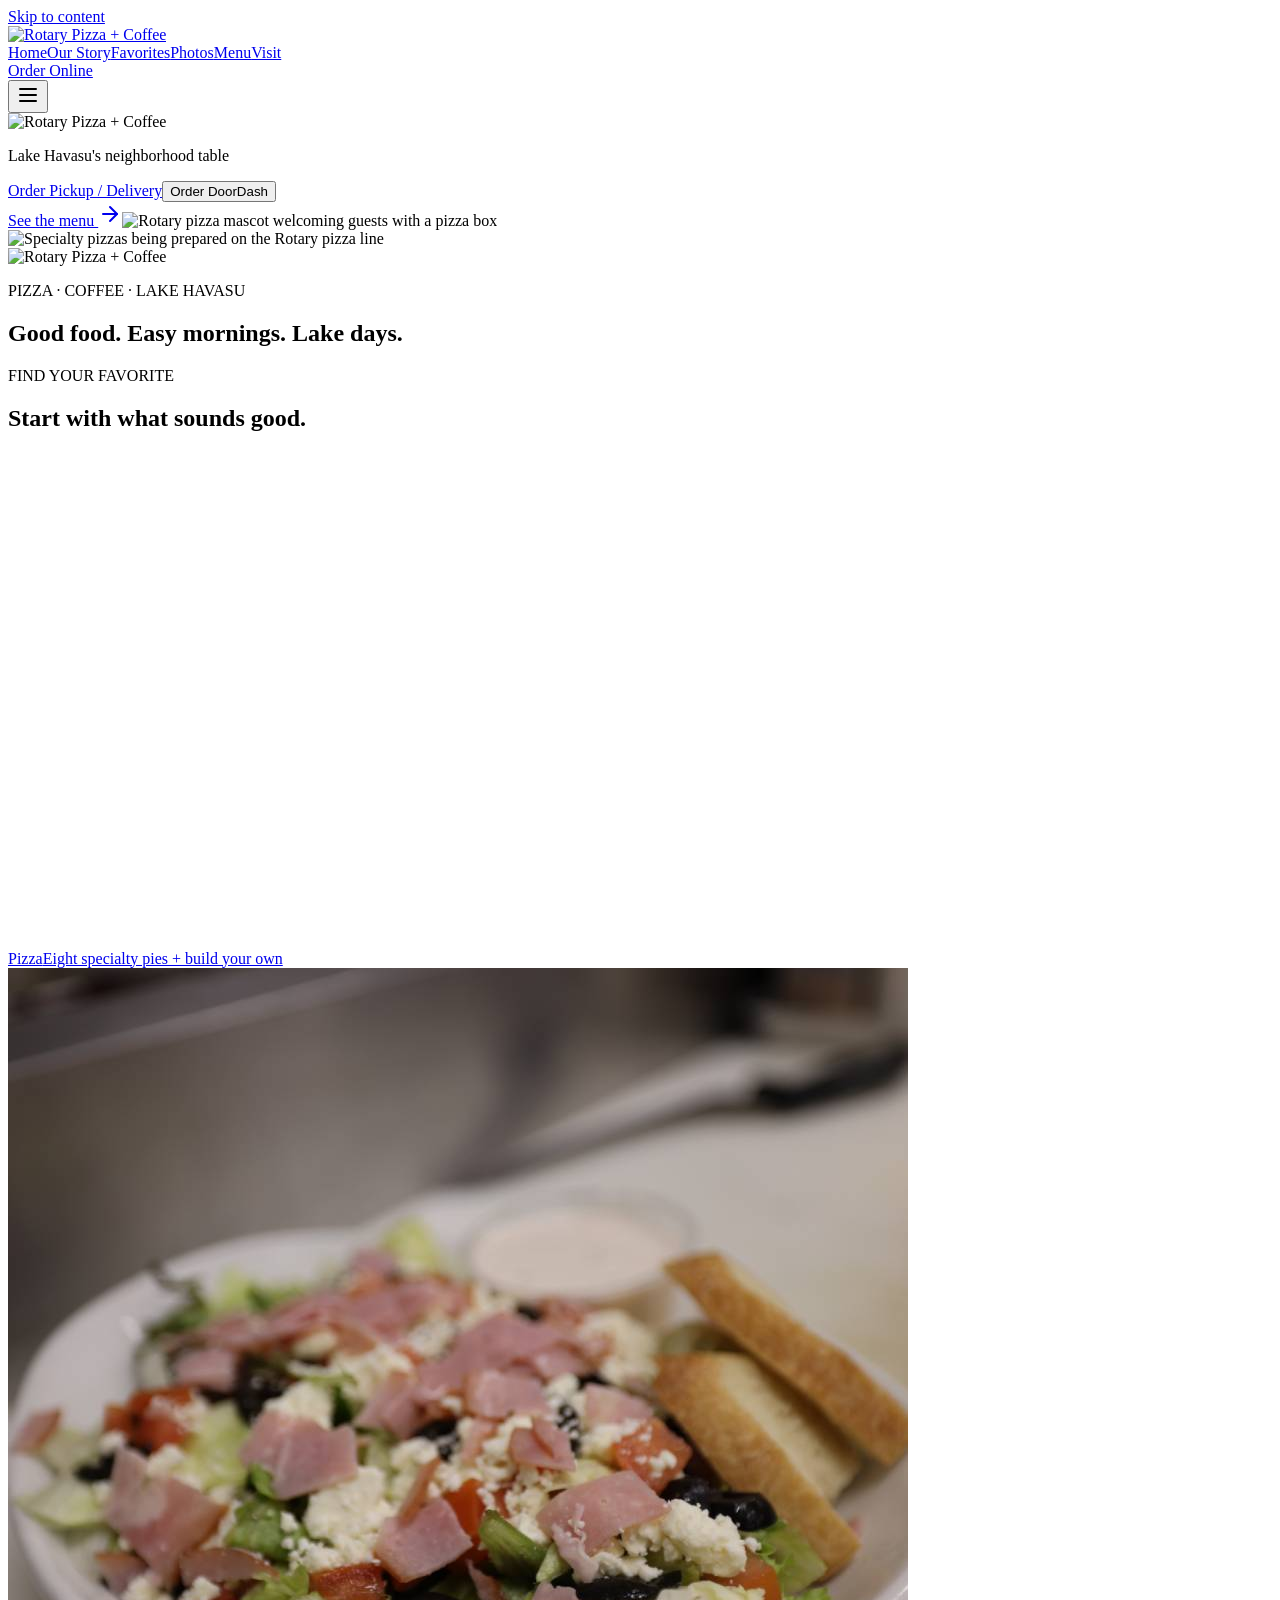
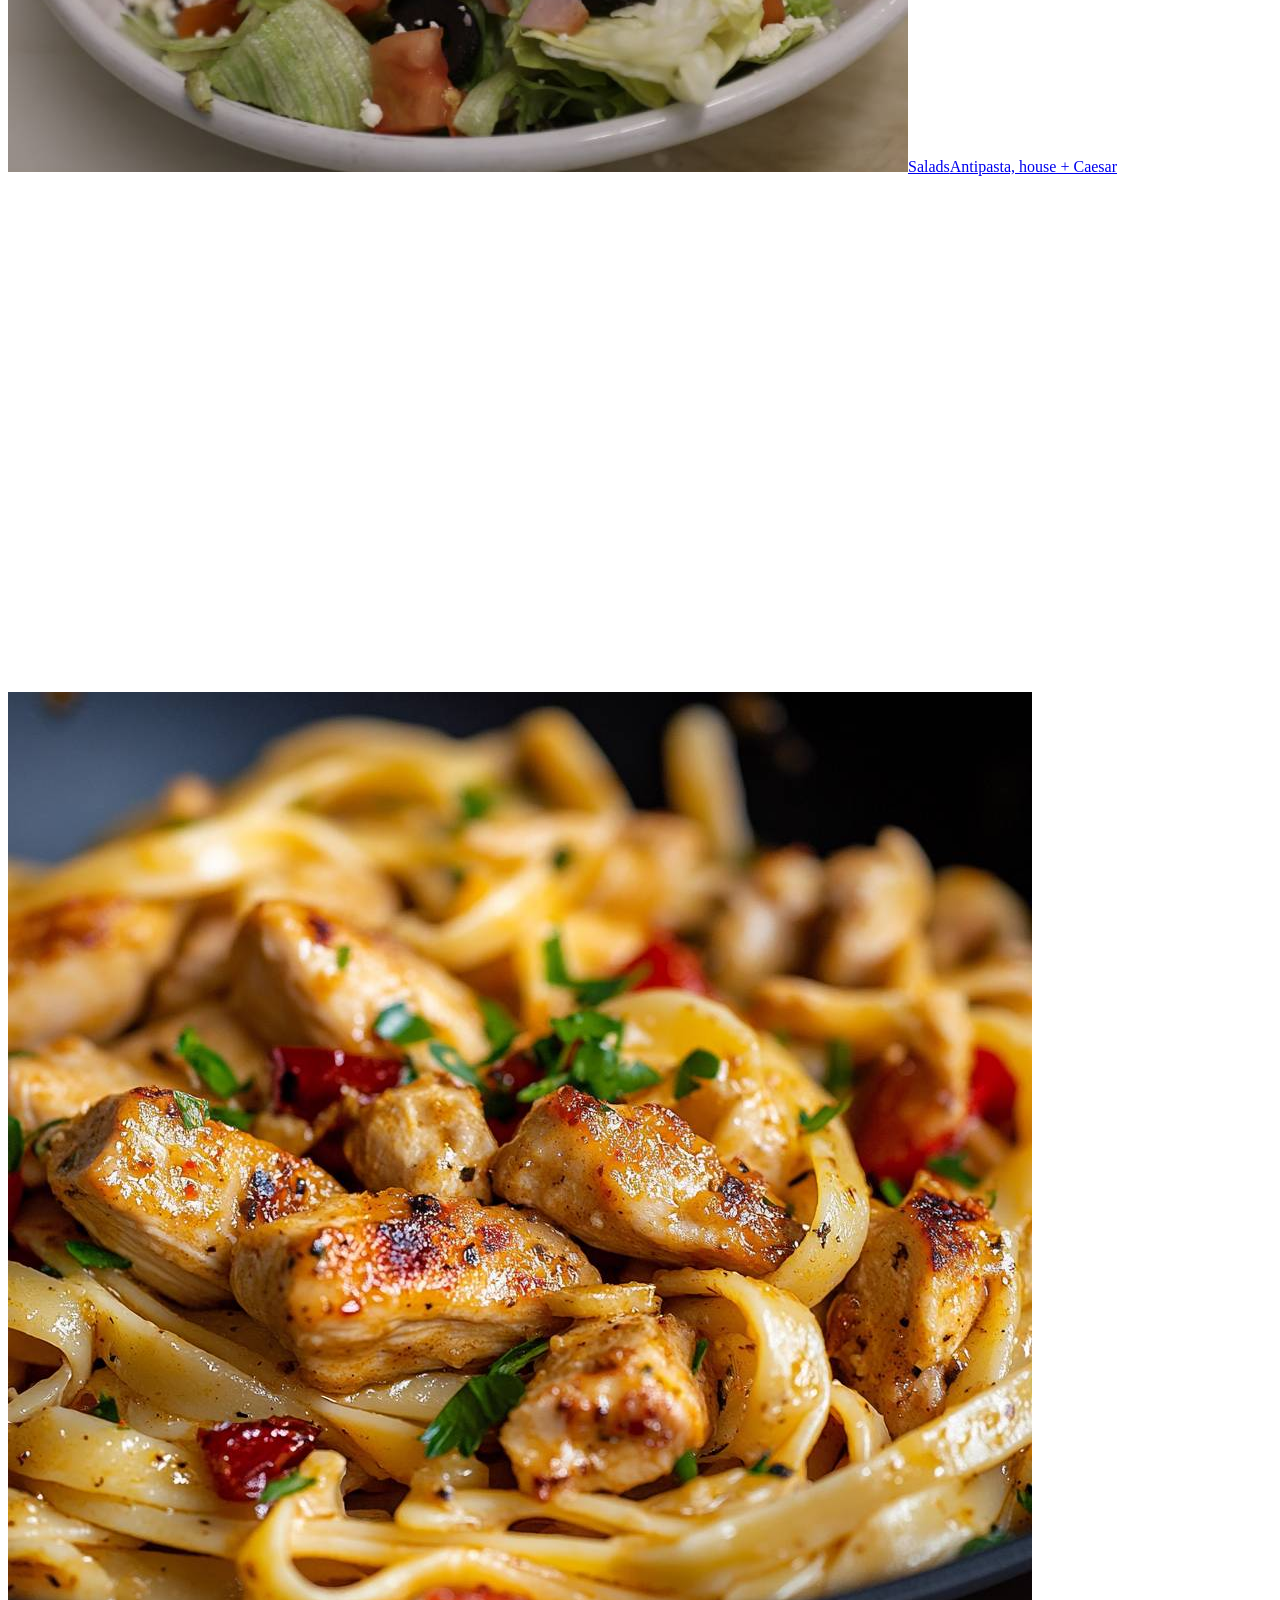
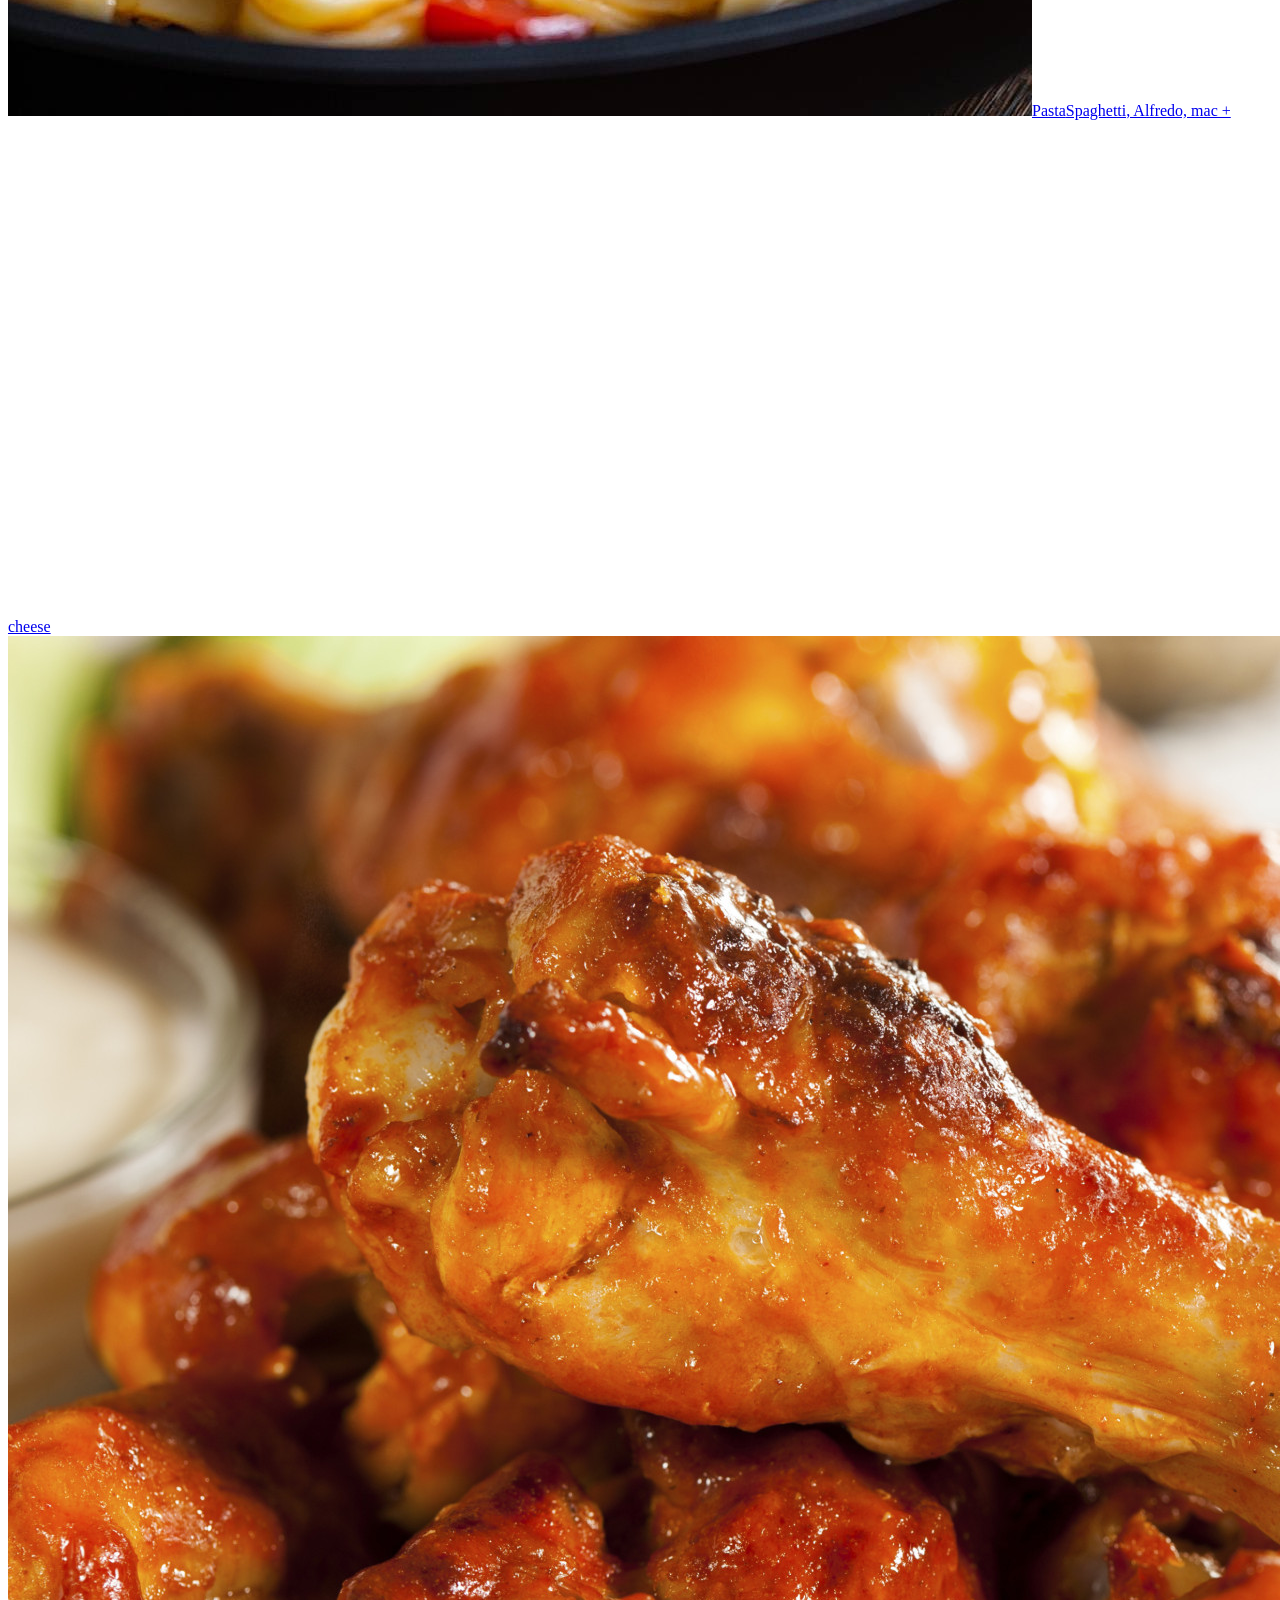
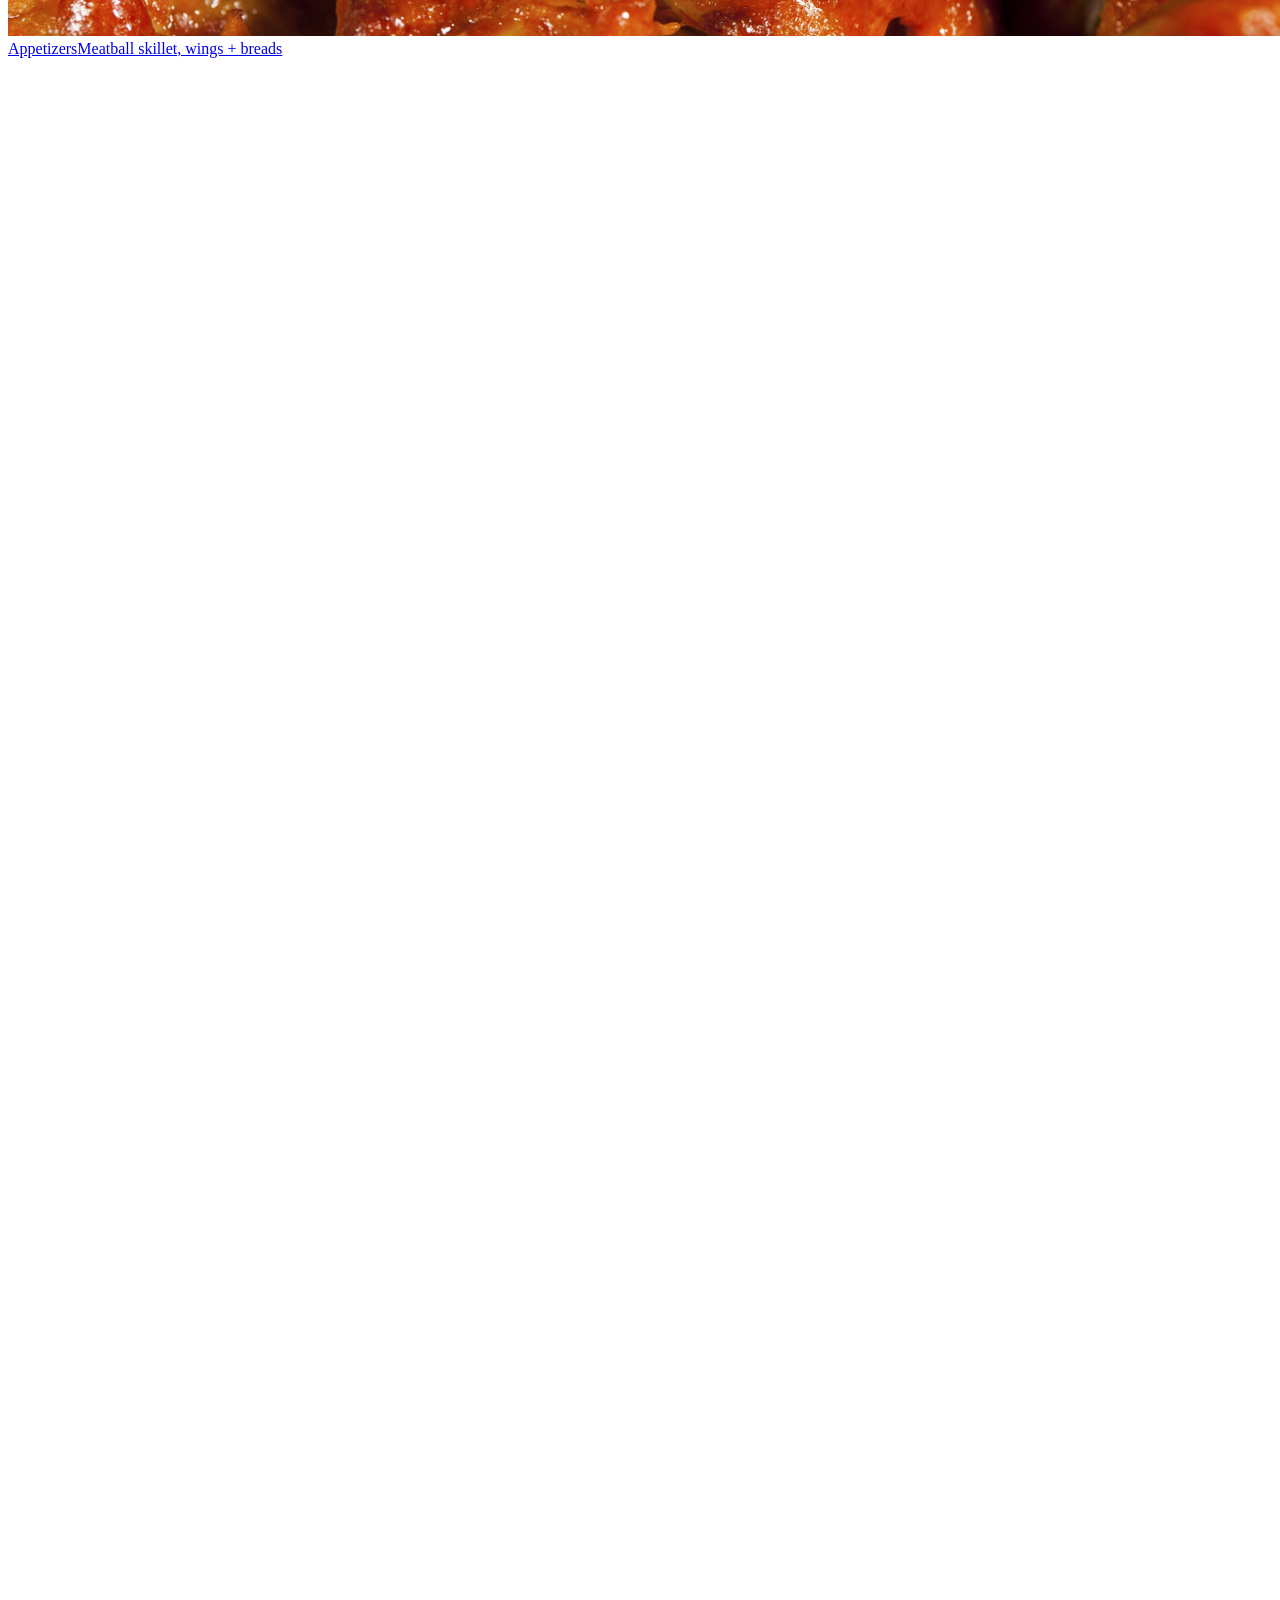
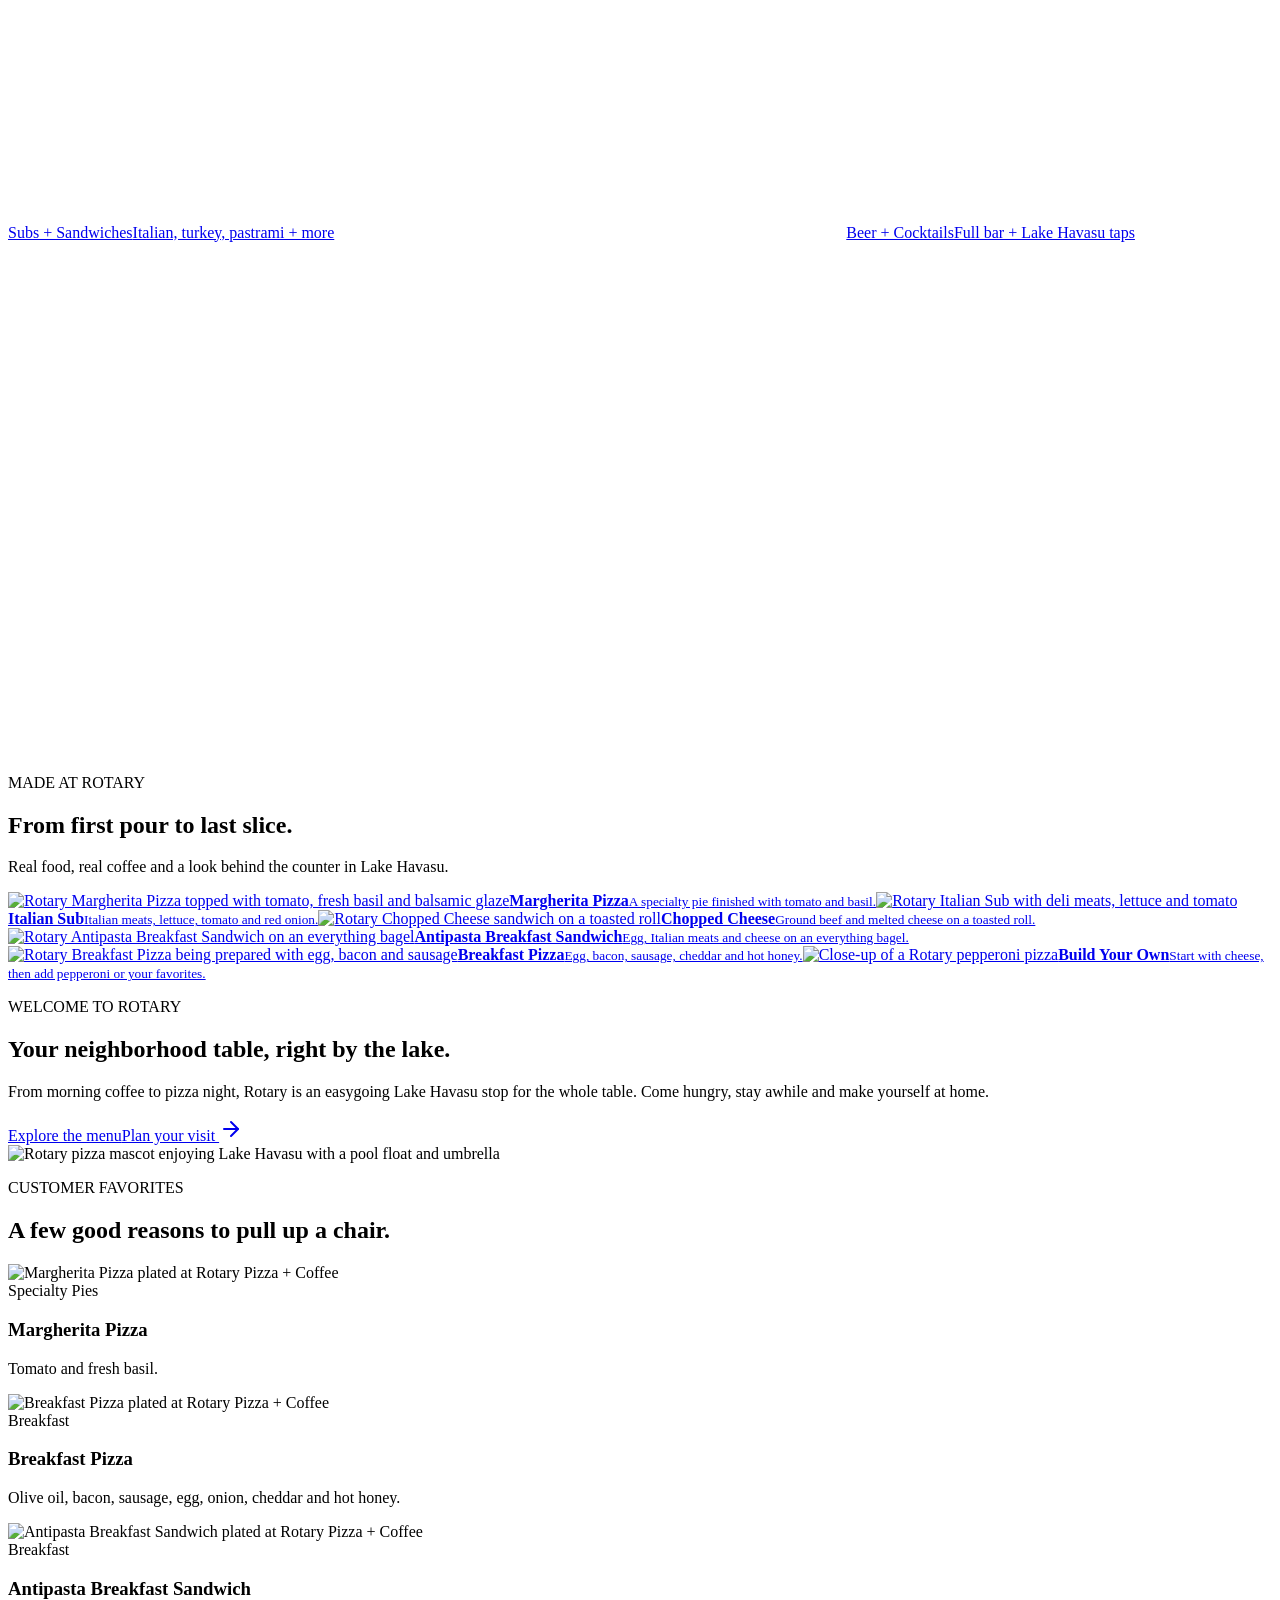
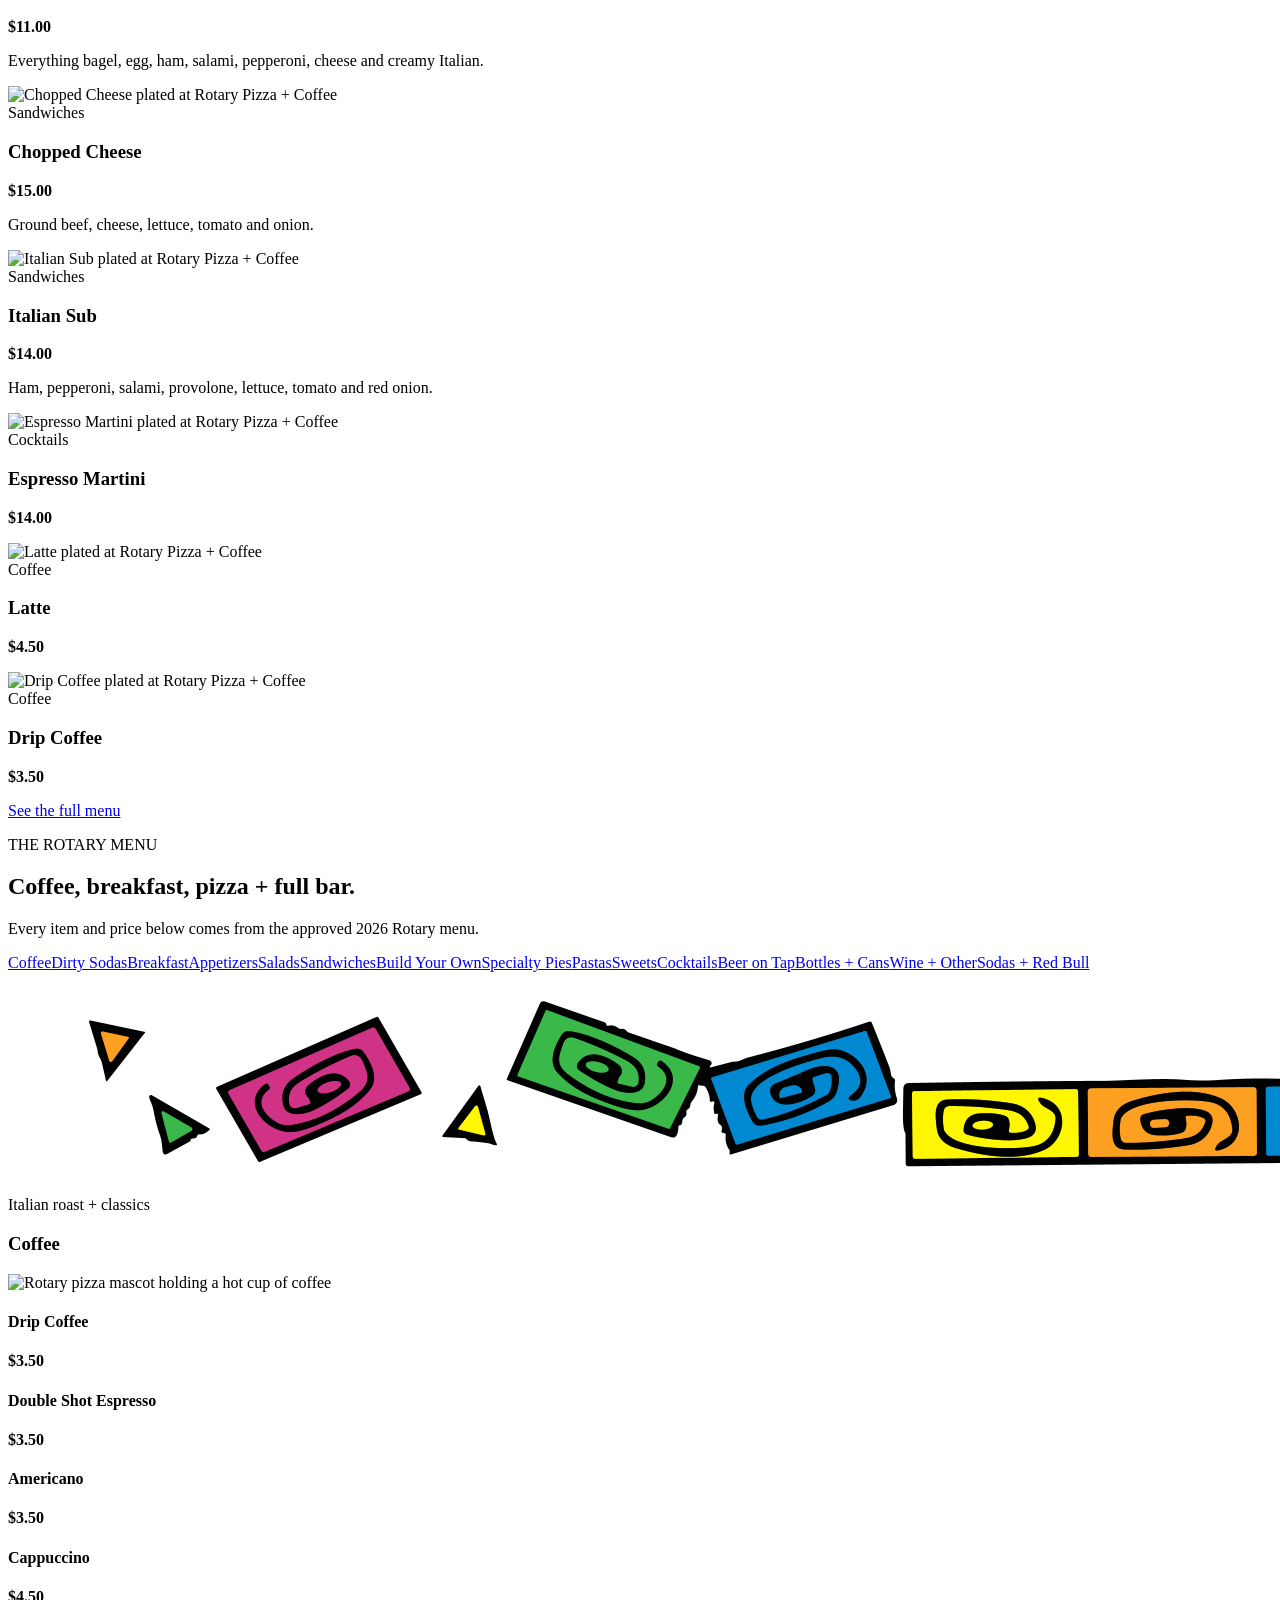
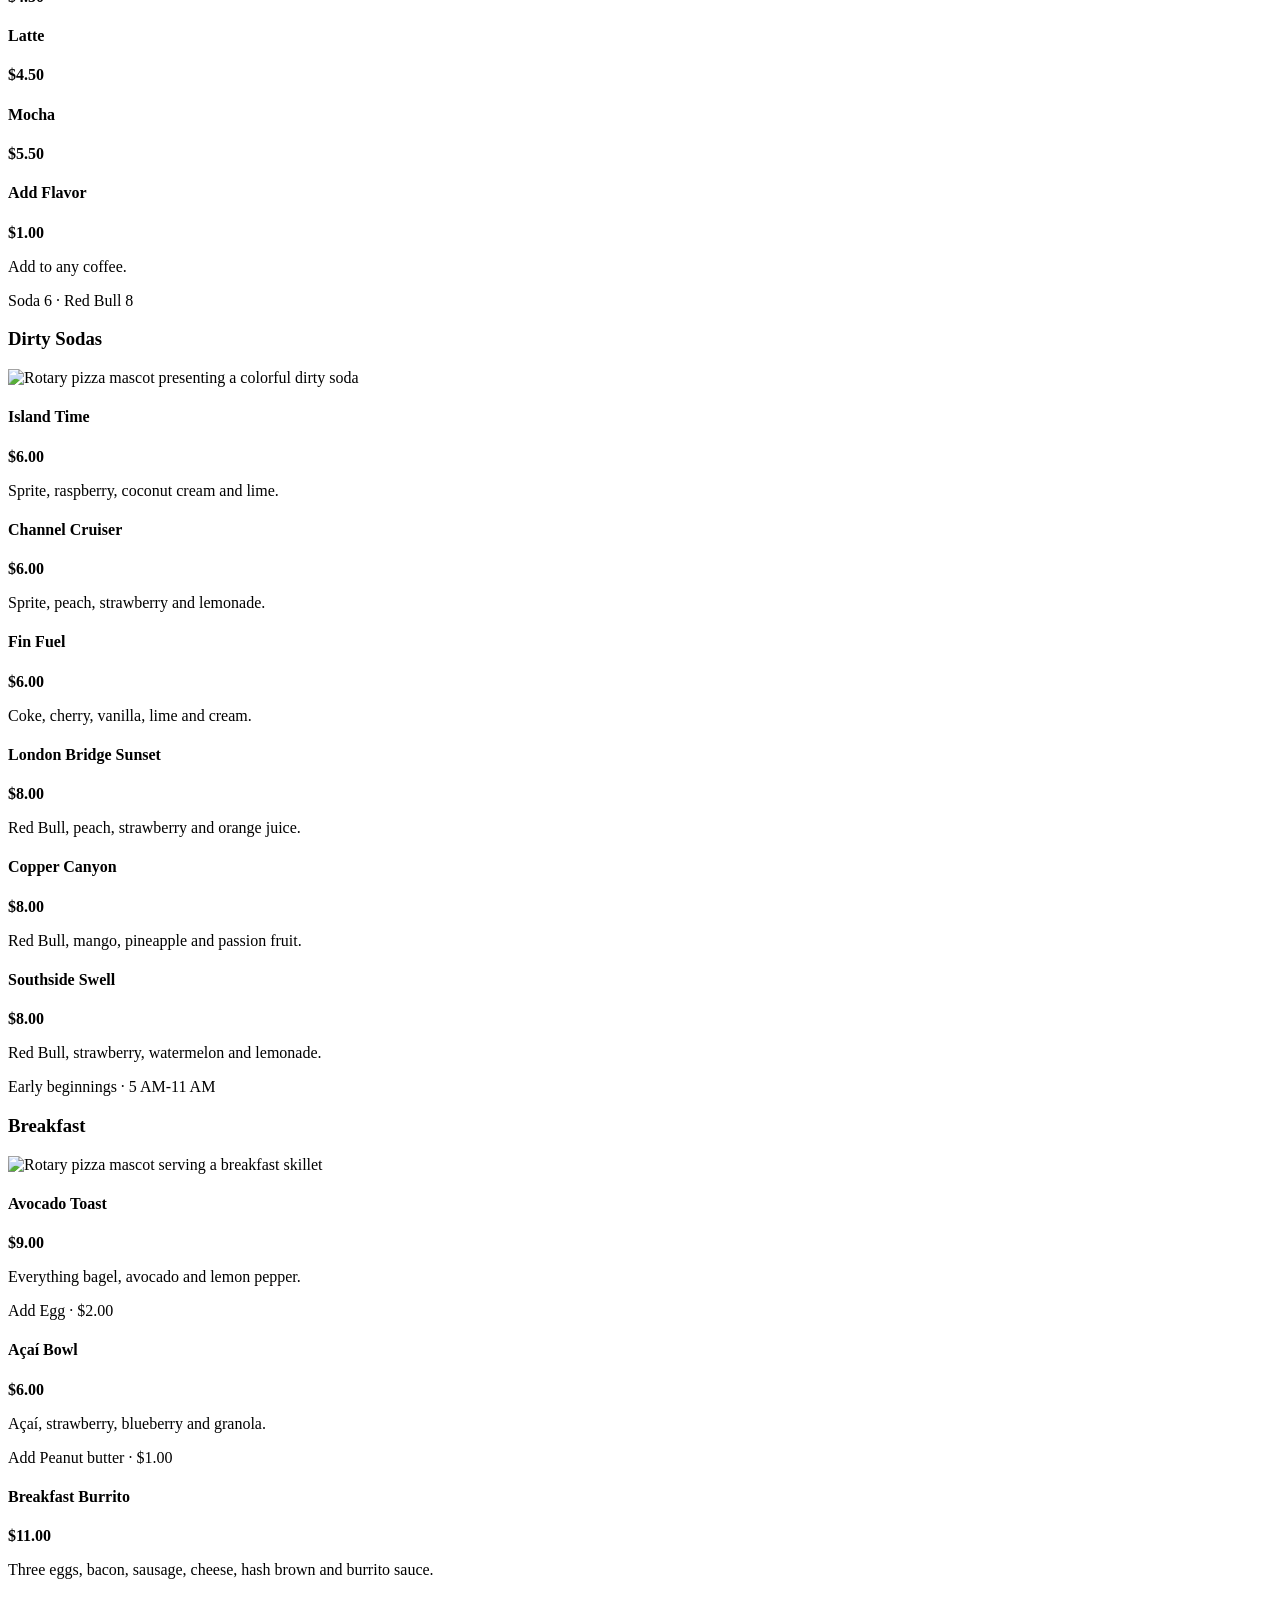
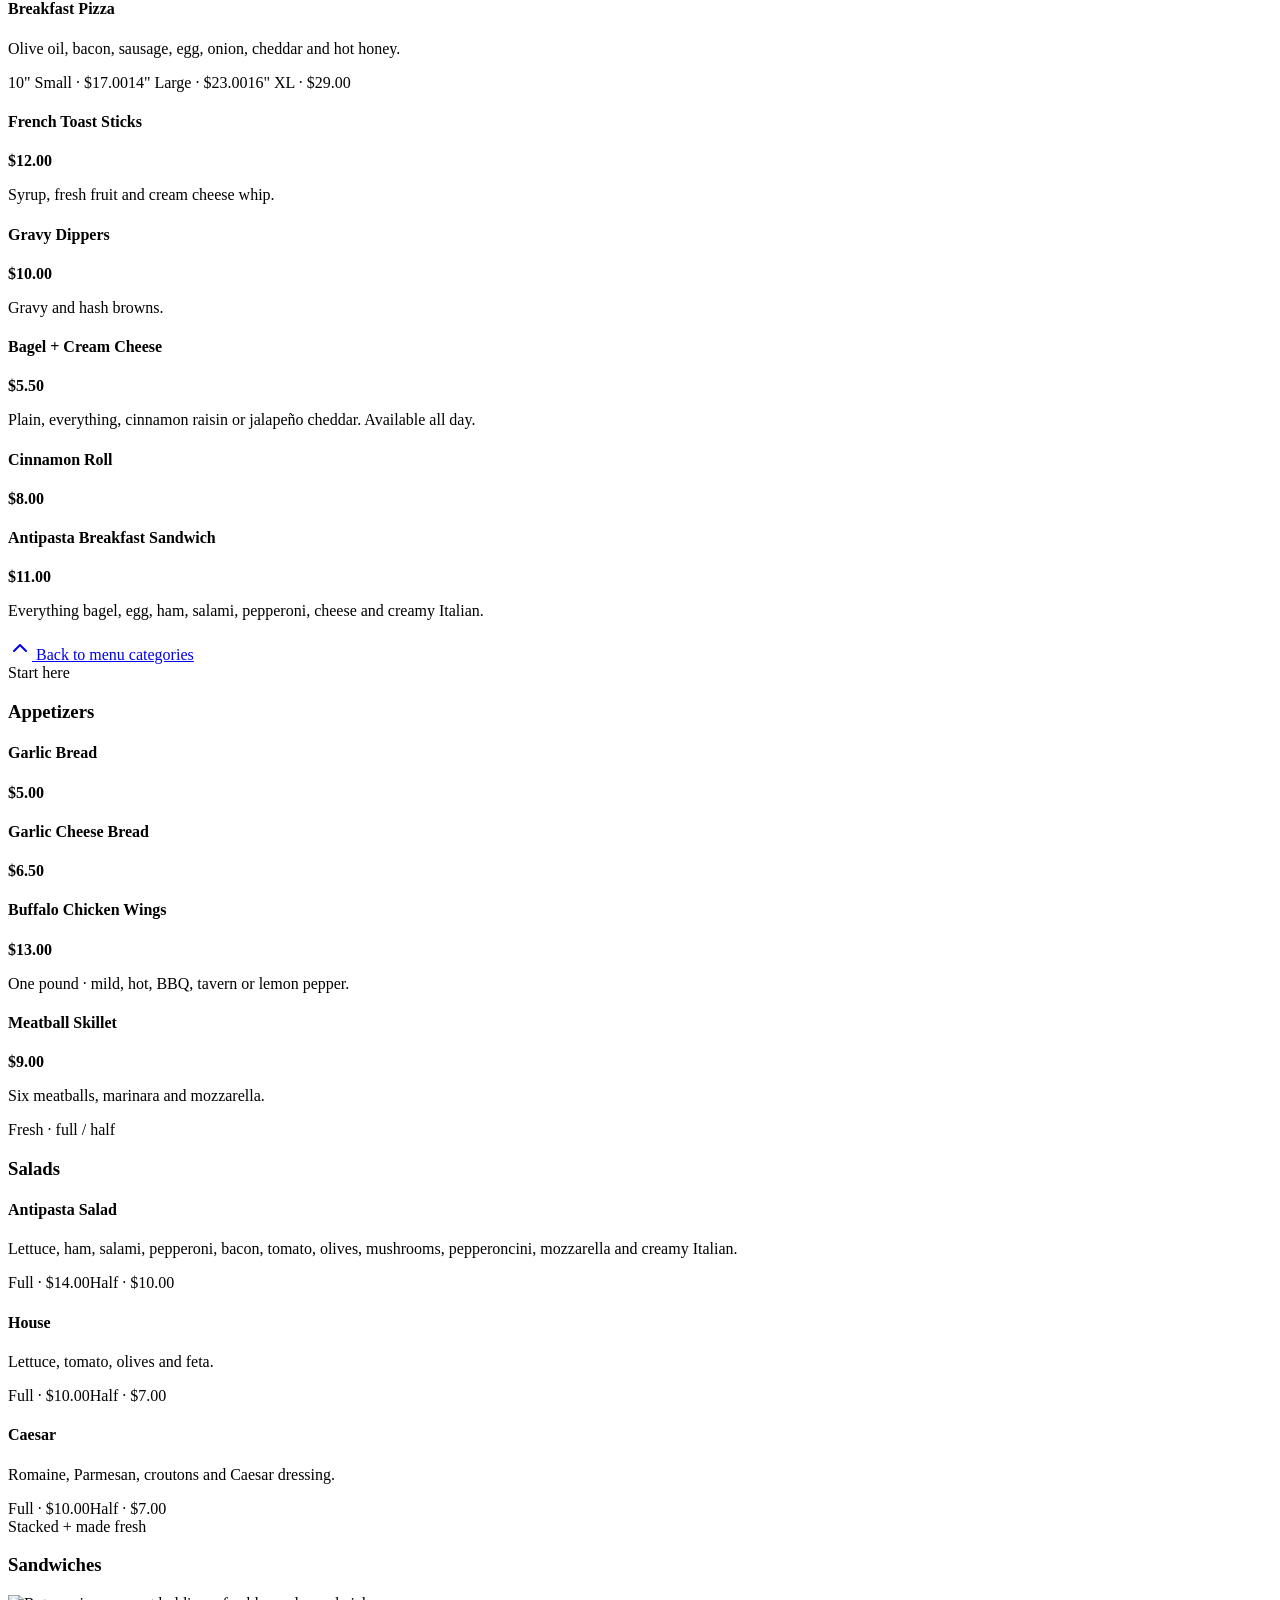
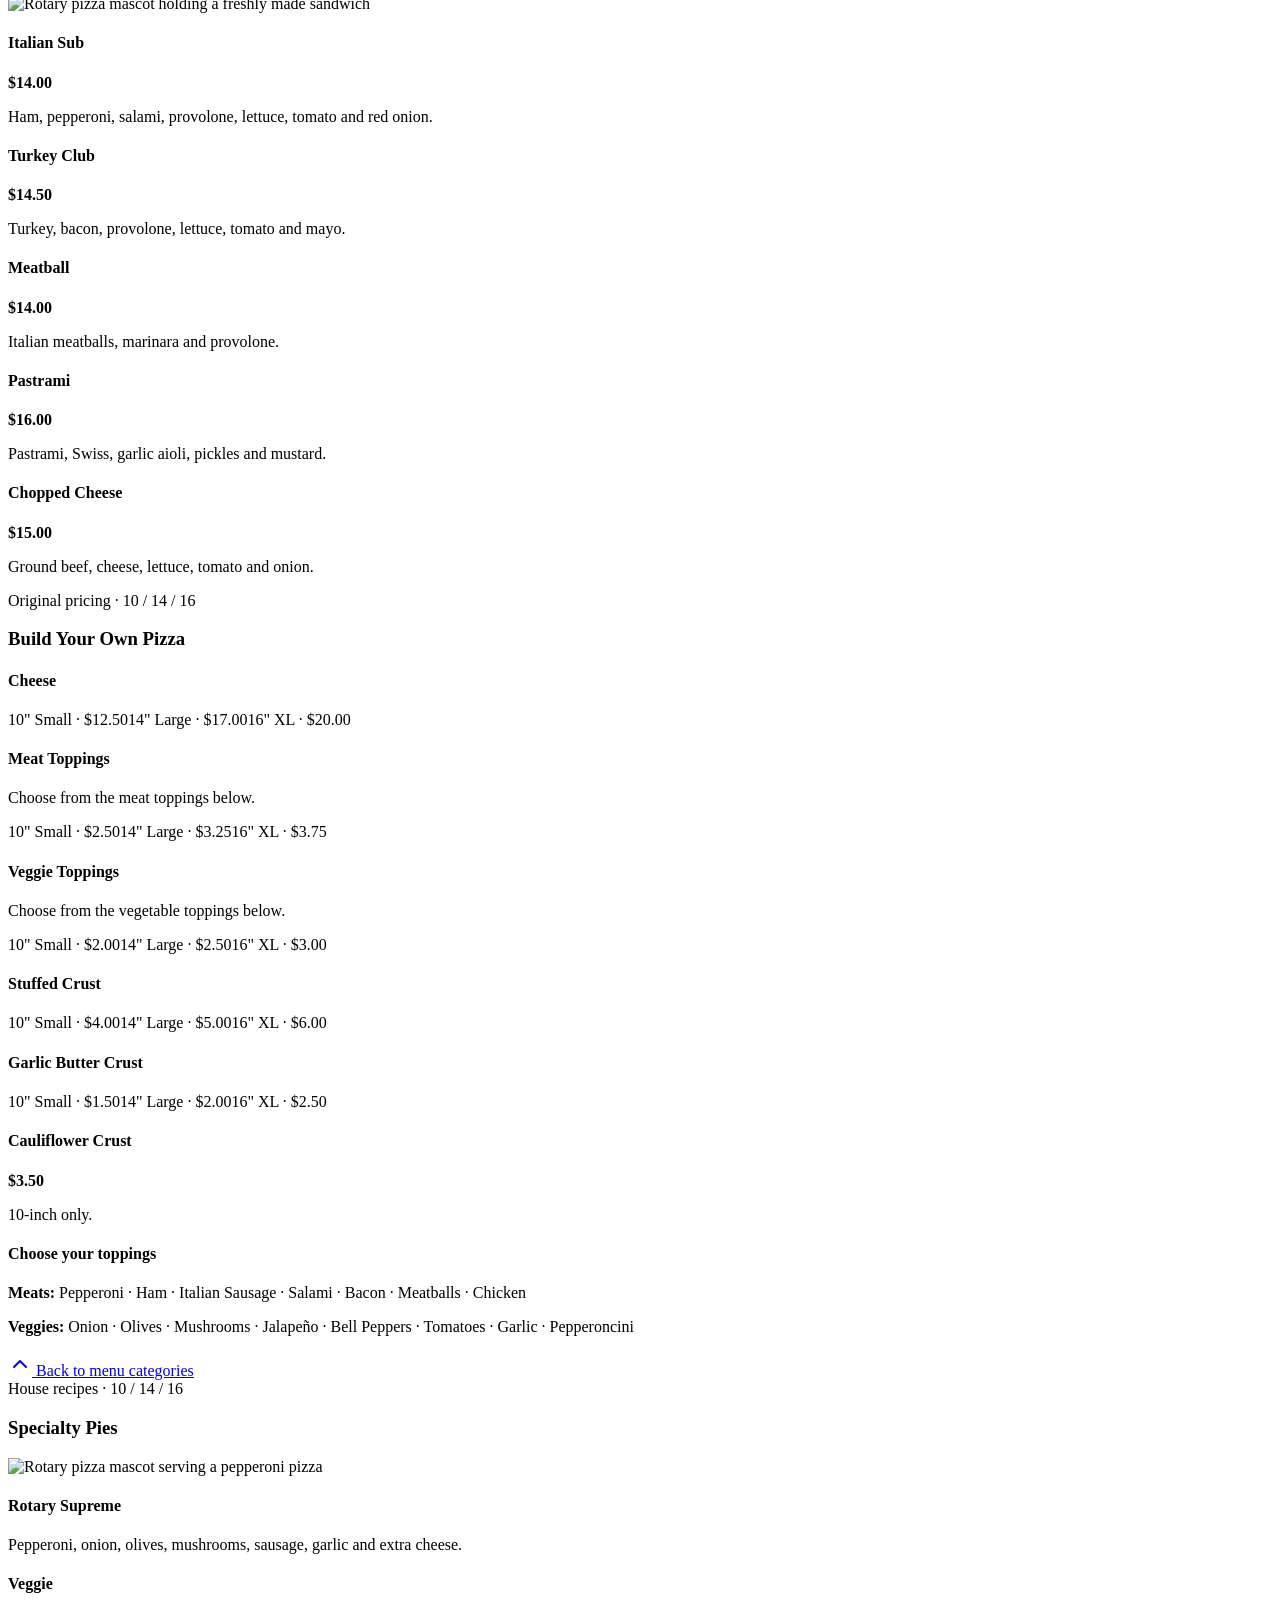
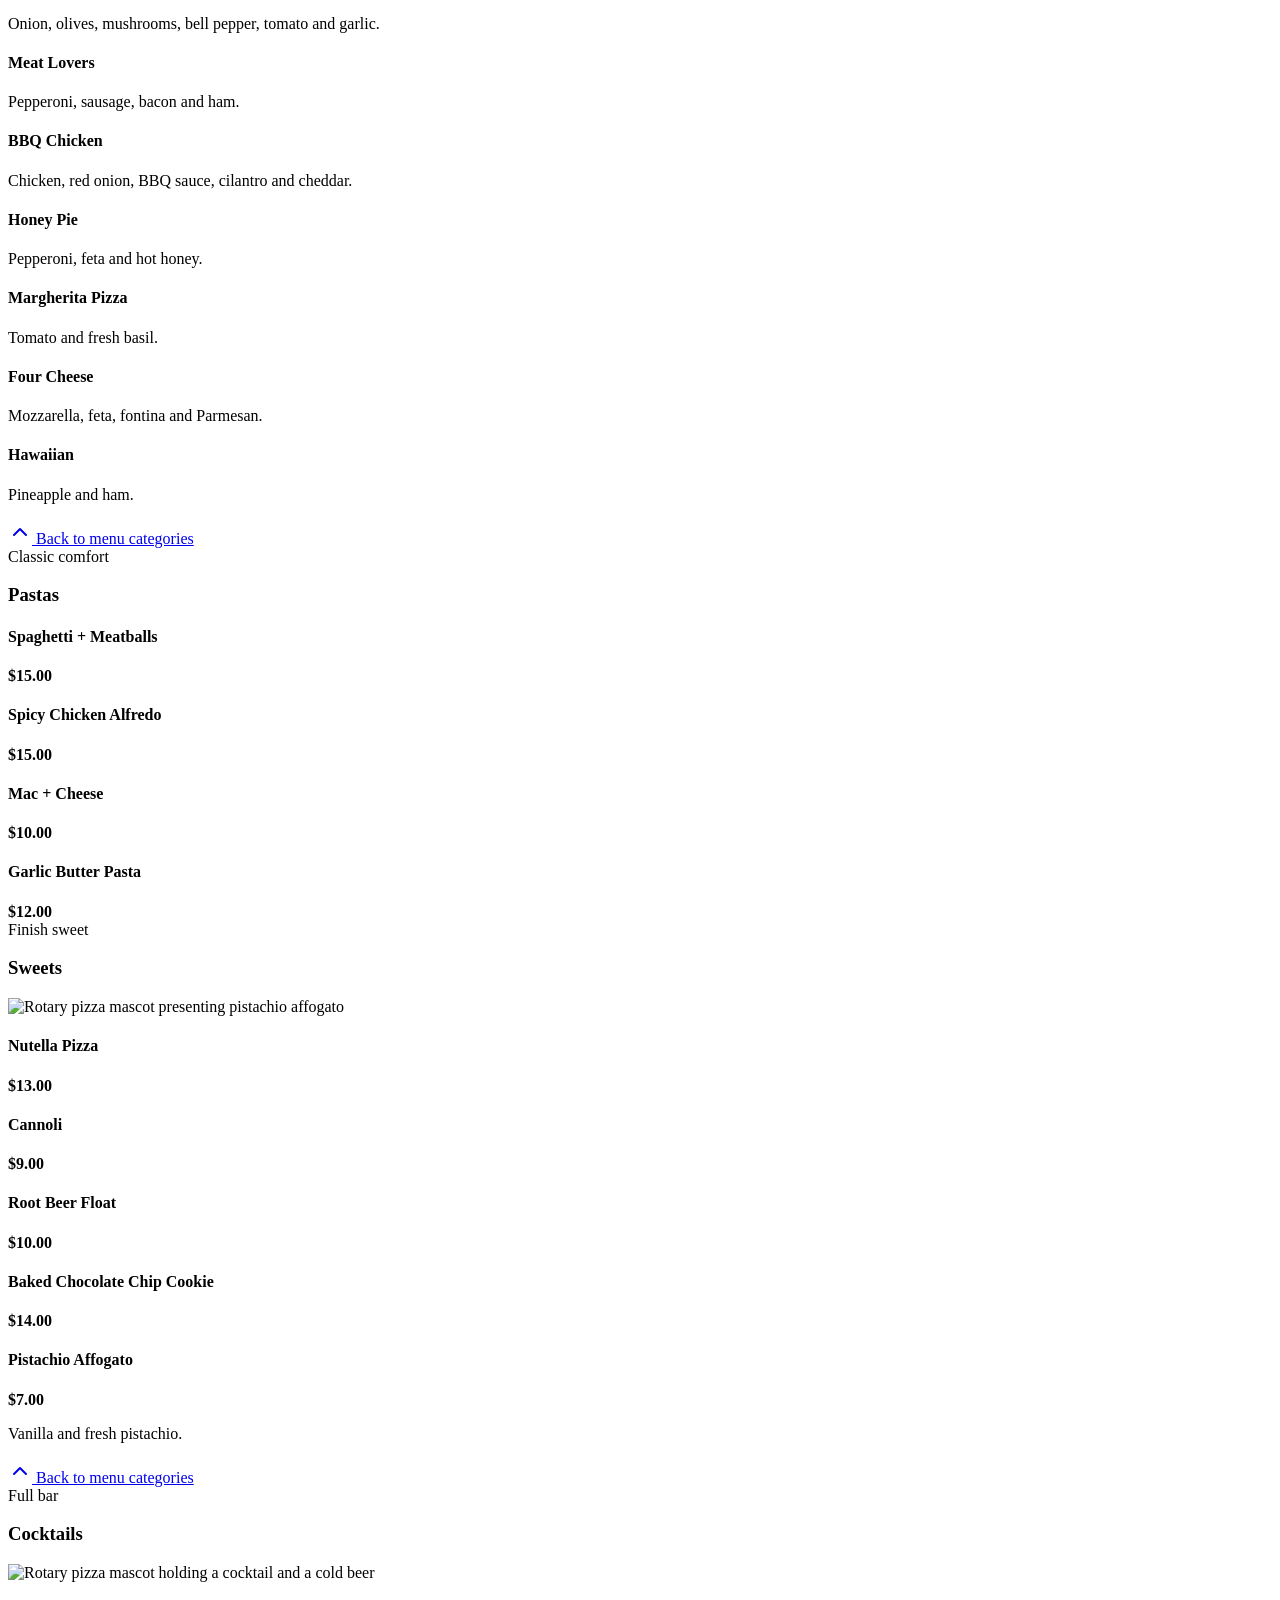
==== commit cfbd8a5b: "Update daily hours to 5 AM–9 PM" ====
--- a/index.html
+++ b/index.html
@@ -1 +1 @@
-<!DOCTYPE html><html lang="en"><head><meta charSet="utf-8"/><meta name="viewport" content="width=device-width, initial-scale=1, viewport-fit=cover"/><link rel="preload" as="image" href="/rotary-pizza-coffee-demo/brand/rotary-text-logo-transparent.png"/><link rel="preload" as="image" href="/rotary-pizza-coffee-demo/brand/rotary-mascot-full.png"/><link rel="preload" as="image" href="/rotary-pizza-coffee-demo/brand/rotary-mascot-banner.webp"/><link rel="stylesheet" href="/rotary-pizza-coffee-demo/_next/static/css/1c369b39ec45f534.css" data-precedence="next"/><link rel="preload" as="script" fetchPriority="low" href="/rotary-pizza-coffee-demo/_next/static/chunks/webpack-6fbca70c9e2d8b71.js"/><script src="/rotary-pizza-coffee-demo/_next/static/chunks/4bd1b696-215e5051988c3dde.js" async=""></script><script src="/rotary-pizza-coffee-demo/_next/static/chunks/794-259f16a95e0dbc32.js" async=""></script><script src="/rotary-pizza-coffee-demo/_next/static/chunks/main-app-8e2b40d0d546aec0.js" async=""></script><script src="/rotary-pizza-coffee-demo/_next/static/chunks/app/page-03e2896a245d5d3e.js" async=""></script><meta name="theme-color" content="#b91969"/><title>Rotary Pizza + Coffee | Lake Havasu City</title><meta name="description" content="Pizza, pasta, breakfast, coffee and Italian-American favorites in Lake Havasu City, Arizona."/><meta name="application-name" content="Rotary Pizza + Coffee"/><link rel="manifest" href="/rotary-pizza-coffee-demo/manifest.webmanifest"/><meta name="mobile-web-app-capable" content="yes"/><meta name="apple-mobile-web-app-title" content="Rotary"/><meta name="apple-mobile-web-app-status-bar-style" content="default"/><meta property="og:title" content="Rotary Pizza + Coffee | Lake Havasu City"/><meta property="og:description" content="Pizza, pasta, breakfast and coffee by the lake."/><meta property="og:site_name" content="Rotary Pizza + Coffee"/><meta property="og:image" content="https://ever-technologies-27.github.io/rotary-pizza-coffee-demo/rotary-pizza-coffee-demo/og.png"/><meta property="og:image:width" content="1200"/><meta property="og:image:height" content="630"/><meta property="og:image:alt" content="Rotary Pizza + Coffee in Lake Havasu City"/><meta property="og:type" content="website"/><meta name="twitter:card" content="summary_large_image"/><meta name="twitter:title" content="Rotary Pizza + Coffee"/><meta name="twitter:description" content="Pizza, pasta, breakfast and coffee by the lake."/><meta name="twitter:image" content="https://ever-technologies-27.github.io/rotary-pizza-coffee-demo/rotary-pizza-coffee-demo/og.png"/><link rel="icon" href="/rotary-pizza-coffee-demo/favicon.svg"/><link rel="apple-touch-icon" href="/rotary-pizza-coffee-demo/favicon.svg"/><script src="/rotary-pizza-coffee-demo/_next/static/chunks/polyfills-42372ed130431b0a.js" noModule=""></script></head><body><div hidden=""><!--$--><!--/$--></div><div class="rotary-site"><a class="skip-link" href="#main-content">Skip to content</a><header class="site-header"><div class="site-header-inner"><a class="header-brand" href="#home" aria-label="Rotary Pizza and Coffee home"><img class="header-logo" src="/rotary-pizza-coffee-demo/brand/rotary-text-logo-transparent.png" alt="Rotary Pizza + Coffee"/></a><nav class="desktop-nav" aria-label="Main navigation"><a href="#home">Home</a><a href="#about">Our Story</a><a href="#favorites">Favorites</a><a href="#menu">Menu</a><a href="#visit">Visit</a></nav><div class="header-orders"><button class="order-button lime" type="button">Order Online</button></div><button class="mobile-nav-toggle" type="button" aria-label="Open navigation" aria-expanded="false"><svg xmlns="http://www.w3.org/2000/svg" width="24" height="24" viewBox="0 0 24 24" fill="none" stroke="currentColor" stroke-width="2" stroke-linecap="round" stroke-linejoin="round" class="lucide lucide-menu" aria-hidden="true"><line x1="4" x2="20" y1="12" y2="12"></line><line x1="4" x2="20" y1="6" y2="6"></line><line x1="4" x2="20" y1="18" y2="18"></line></svg></button></div><dialog class="mobile-nav-dialog" aria-label="Mobile navigation"><div class="mobile-nav-top"><img class="mobile-nav-logo" src="/rotary-pizza-coffee-demo/brand/rotary-text-logo-transparent.png" alt="Rotary Pizza + Coffee"/><button type="button" aria-label="Close navigation"><svg xmlns="http://www.w3.org/2000/svg" width="24" height="24" viewBox="0 0 24 24" fill="none" stroke="currentColor" stroke-width="2" stroke-linecap="round" stroke-linejoin="round" class="lucide lucide-x" aria-hidden="true"><path d="M18 6 6 18"></path><path d="m6 6 12 12"></path></svg></button></div><nav class="mobile-nav" aria-label="Mobile navigation"><a href="#home">Home</a><a href="#about">Our Story</a><a href="#favorites">Favorites</a><a href="#menu">Menu</a><a href="#visit">Visit</a></nav><button class="order-button lime" type="button">Order Online</button><a class="mobile-phone" href="tel:+19286804555">(928) 680-4555</a></dialog></header><main id="main-content"><section class="restaurant-hero" id="home" aria-label="Rotary Pizza and Coffee" style="--hero-photo:url(/rotary-pizza-coffee-demo/mudshark-original/hero-pizza.jpg)"><div class="hero-shade"></div><img class="hero-mascot-corner" src="/rotary-pizza-coffee-demo/brand/rotary-mascot-full.png" alt="" aria-hidden="true"/><div class="hero-lockup"><div class="hero-logo-panel"><img class="hero-supplied-logo" src="/rotary-pizza-coffee-demo/brand/rotary-text-logo-transparent.png" alt="Rotary Pizza + Coffee"/></div><p>Lake Havasu&#x27;s neighborhood table</p><div class="order-buttons hero-order-buttons"><button class="order-button outline" type="button">Order Pickup / Delivery</button><button class="order-button green" type="button">Order DoorDash</button></div><a class="hero-menu-link" href="#menu">See the menu <svg xmlns="http://www.w3.org/2000/svg" width="24" height="24" viewBox="0 0 24 24" fill="none" stroke="currentColor" stroke-width="2" stroke-linecap="round" stroke-linejoin="round" class="lucide lucide-arrow-right" aria-hidden="true"><path d="M5 12h14"></path><path d="m12 5 7 7-7 7"></path></svg></a></div></section><section class="brand-moment" aria-labelledby="brand-moment-title"><div class="brand-moment-frame"><img src="/rotary-pizza-coffee-demo/brand/rotary-mascot-banner.webp" alt="Rotary pizza mascot with coffee beside London Bridge in Lake Havasu" width="1800" height="600"/></div><div class="brand-moment-copy"><p class="eyebrow">PIZZA · COFFEE · LAKE HAVASU</p><h1 id="brand-moment-title">Good food. Easy mornings. Lake days.</h1></div></section><section class="food-category-section" aria-labelledby="food-categories-title"><div class="section-heading category-heading"><p class="eyebrow">FIND YOUR FAVORITE</p><h2 id="food-categories-title">Start with what sounds good.</h2></div><div class="food-category-grid"><a class="food-category-card pink" href="#specialty-pizzas"><img class="category-photo" src="/rotary-pizza-coffee-demo/mudshark-original/hero-pizza.jpg" alt="" aria-hidden="true" loading="lazy"/><span class="category-name">Pizza</span><span class="category-detail">Specialty pies + build your own</span><img class="category-icon" src="/rotary-pizza-coffee-demo/mudshark-original/icon-pizza.webp" alt="" aria-hidden="true" loading="lazy"/></a><a class="food-category-card green" href="#salads"><img class="category-photo" src="/rotary-pizza-coffee-demo/mudshark-original/category-salad.jpg" alt="" aria-hidden="true" loading="lazy"/><span class="category-name">Salads</span><span class="category-detail">Antipasta + crisp house salads</span><img class="category-icon" src="/rotary-pizza-coffee-demo/mudshark-original/icon-salad.webp" alt="" aria-hidden="true" loading="lazy"/></a><a class="food-category-card pink" href="#pasta"><img class="category-photo" src="/rotary-pizza-coffee-demo/mudshark-original/category-pasta.jpg" alt="" aria-hidden="true" loading="lazy"/><span class="category-name">Pasta</span><span class="category-detail">Baked pasta + red-sauce comfort</span><img class="category-icon" src="/rotary-pizza-coffee-demo/mudshark-original/icon-pasta.webp" alt="" aria-hidden="true" loading="lazy"/></a><a class="food-category-card green" href="#appetizers"><img class="category-photo" src="/rotary-pizza-coffee-demo/mudshark-original/category-wings.jpg" alt="" aria-hidden="true" loading="lazy"/><span class="category-name">Appetizers</span><span class="category-detail">Meatballs, wings + garlic bread</span><img class="category-icon" src="/rotary-pizza-coffee-demo/mudshark-original/icon-appetizers.svg" alt="" aria-hidden="true" loading="lazy"/></a><a class="food-category-card pink" href="#sandwiches"><img class="category-photo" src="/rotary-pizza-coffee-demo/mudshark-original/category-sub.jpg" alt="" aria-hidden="true" loading="lazy"/><span class="category-name">Subs + Sandwiches</span><span class="category-detail">Classic 9-inch subs + chopped cheese</span><img class="category-icon" src="/rotary-pizza-coffee-demo/mudshark-original/icon-subs.webp" alt="" aria-hidden="true" loading="lazy"/></a><a class="food-category-card green" href="#drinks"><img class="category-photo" src="/rotary-pizza-coffee-demo/mudshark-original/category-beer.jpg" alt="" aria-hidden="true" loading="lazy"/><span class="category-name">Beer + Cocktails</span><span class="category-detail">Drafts, bottles, wine + cocktails</span><img class="category-icon" src="/rotary-pizza-coffee-demo/mudshark-original/icon-drinks.webp" alt="" aria-hidden="true" loading="lazy"/></a></div></section><section class="about-section" id="about" aria-labelledby="about-title"><div class="about-inner"><div class="about-copy"><p class="eyebrow">WELCOME TO ROTARY</p><h2 id="about-title">Your neighborhood table, right by the lake.</h2><p>From morning coffee to pizza night, Rotary is an easygoing Lake Havasu stop for the whole table. Come hungry, stay awhile and make yourself at home.</p><div class="about-actions"><a class="site-button dark" href="#menu">Explore the menu</a><a class="text-link" href="#visit">Plan your visit <svg xmlns="http://www.w3.org/2000/svg" width="24" height="24" viewBox="0 0 24 24" fill="none" stroke="currentColor" stroke-width="2" stroke-linecap="round" stroke-linejoin="round" class="lucide lucide-arrow-right" aria-hidden="true"><path d="M5 12h14"></path><path d="m12 5 7 7-7 7"></path></svg></a></div></div><div class="about-mascot-wrap" aria-hidden="true"><span class="sun-dot"></span><img src="/rotary-pizza-coffee-demo/brand/rotary-mascot-full.png" alt="" loading="lazy"/></div></div></section><section class="favorites-section" id="favorites" aria-labelledby="favorites-title"><div class="section-heading favorites-heading"><p class="eyebrow">CUSTOMER FAVORITES</p><h2 id="favorites-title">A few good reasons to pull up a chair.</h2></div><div class="favorites-grid"><article class="favorite-card"><img src="/rotary-pizza-coffee-demo/favorites/rotary-supreme.webp" alt="Rotary Supreme plated at Rotary Pizza + Coffee" loading="lazy"/><div class="favorite-card-copy"><span>Specialty Pizzas</span><div class="favorite-name-row"><h3>Rotary Supreme</h3></div><p>Pepperoni, sausage, bell peppers, onion, mushrooms and olives.</p></div></article><article class="favorite-card"><img src="/rotary-pizza-coffee-demo/favorites/rotary-meatballs.webp" alt="Oven Baked Meatballs plated at Rotary Pizza + Coffee" loading="lazy"/><div class="favorite-card-copy"><span>Appetizers</span><div class="favorite-name-row"><h3>Oven Baked Meatballs</h3></div><p>Six meatballs with marinara and mozzarella.</p></div></article><article class="favorite-card"><img src="/rotary-pizza-coffee-demo/favorites/chopped-cheese.webp" alt="Chopped Cheese plated at Rotary Pizza + Coffee" loading="lazy"/><div class="favorite-card-copy"><span>Sandwiches</span><div class="favorite-name-row"><h3>Chopped Cheese</h3></div><p>Chopped beef, onion, melted cheese and house dressing.</p></div></article><article class="favorite-card"><img src="/rotary-pizza-coffee-demo/favorites/pistachio-affogato.webp" alt="Pistachio Affogato plated at Rotary Pizza + Coffee" loading="lazy"/><div class="favorite-card-copy"><span>Sweets</span><div class="favorite-name-row"><h3>Pistachio Affogato</h3></div><p>Vanilla and fresh pistachio with a shot of espresso.</p></div></article></div><a class="site-button pink" href="#menu">See the full menu</a></section><section class="menu-section" id="menu" aria-labelledby="menu-title"><div class="menu-introduction"><p class="eyebrow">THE ROTARY MENU</p><h2 id="menu-title">Pizza, pasta + plenty more.</h2><p>Start with a category, then settle in and explore.</p></div><nav class="menu-category-nav" id="menu-categories" aria-label="Menu categories"><div class="menu-category-nav-track"><a href="#appetizers">Appetizers</a><a href="#sides">Sides</a><a href="#salads">Salads</a><a href="#specialty-pizzas">Specialty Pizzas</a><a href="#build-your-own">Build Your Own</a><a href="#sandwiches">9-inch Subs</a><a href="#pasta">Pastas</a><a href="#breakfast">Breakfast</a><a href="#coffee">Coffee</a><a href="#dirty-sodas">Dirty Sodas</a><a href="#sweets">Sweets</a><a href="#cocktails">Cocktails</a><a href="#wine">Wine</a><a href="#draft-beer">Draft Beer</a><a href="#bottles">Bottles</a><a href="#sodas-red-bull">Sodas + Red Bull</a></div></nav><div class="menu-wrap"><img class="menu-accent menu-accent-top" src="/rotary-pizza-coffee-demo/mudshark-original/accent.png" alt="" aria-hidden="true" loading="lazy"/><div class="menu-grid"><div class="menu-category-shell"><section class="menu-category" id="appetizers" aria-labelledby="appetizers-title"><div class="menu-heading"><span>For the table</span><h3 id="appetizers-title">Appetizers</h3><i aria-hidden="true"></i></div><article class="menu-item"><div class="menu-name-line"><h4>Garlic Bread</h4></div><p>Baked in house.</p></article><article class="menu-item"><div class="menu-name-line"><h4>Garlic Cheese Bread</h4></div><p>Baked in house and topped with mozzarella.</p></article><article class="menu-item"><div class="menu-name-line"><h4>Buffalo Chicken Wings</h4></div><p>Eight wings served with ranch.</p></article><article class="menu-item"><div class="menu-name-line"><h4>Oven Baked Meatballs</h4></div><p>Six meatballs with marinara and mozzarella.</p></article></section></div><div class="menu-category-shell"><section class="menu-category" id="sides" aria-labelledby="sides-title"><div class="menu-heading"><span>Add a little extra</span><h3 id="sides-title">Sides</h3><i aria-hidden="true"></i></div><article class="menu-item"><div class="menu-name-line"><h4>House Dressing</h4></div></article><article class="menu-item"><div class="menu-name-line"><h4>House Dressing (20 oz)</h4></div></article><article class="menu-item"><div class="menu-name-line"><h4>Marinara</h4></div></article><article class="menu-item"><div class="menu-name-line"><h4>Alfredo Sauce</h4></div></article></section></div><div class="menu-category-shell"><section class="menu-category" id="salads" aria-labelledby="salads-title"><div class="menu-heading"><span>Fresh every day</span><h3 id="salads-title">Salads</h3><i aria-hidden="true"></i></div><article class="menu-item"><div class="menu-name-line"><h4>The Antipasta Salad</h4></div><p>Fresh chopped lettuce, pepperoni, salami, ham, bacon, olives, tomato, mushrooms, mozzarella, pepperoncini and house dressing.</p></article><article class="menu-item"><div class="menu-name-line"><h4>Caesar Salad</h4></div><p>Romaine lettuce, grated Parmesan, croutons and Caesar dressing.</p><span class="menu-option">Add <!-- -->Chicken<!-- --> · $4.00</span></article><article class="menu-item"><div class="menu-name-line"><h4>House Salad</h4></div><p>Fresh chopped lettuce, tomato, olives and feta.</p></article><article class="menu-item"><div class="menu-name-line"><h4>Chef Salad</h4></div><p>Fresh chopped lettuce, turkey, ham, tomato, olives, egg, cheddar cheese and Swiss cheese.</p></article><article class="menu-item"><div class="menu-name-line"><h4>Southwest Salad</h4></div><p>Fresh chopped lettuce, oven-roasted chicken, black beans, tomato, red onion, bell peppers, tortilla strips, cilantro and chipotle ranch.</p></article></section></div><div class="menu-category-shell"><section class="menu-category" id="specialty-pizzas" aria-labelledby="specialty-pizzas-title"><div class="menu-heading"><span>House favorites</span><h3 id="specialty-pizzas-title">Specialty Pizzas</h3><i aria-hidden="true"></i></div><article class="menu-item"><div class="menu-name-line"><h4>Rotary Supreme</h4></div><p>Pepperoni, sausage, bell peppers, onion, mushrooms and olives.</p><span class="menu-option">10&quot; Small</span><span class="menu-option">14&quot; Large</span></article><article class="menu-item"><div class="menu-name-line"><h4>Veggie</h4></div><p>Red sauce, mozzarella, mushrooms, bell pepper, olives, onion, tomato and garlic.</p><span class="menu-option">10&quot; Small</span><span class="menu-option">14&quot; Large</span></article><article class="menu-item"><div class="menu-name-line"><h4>Meat Lovers</h4></div><p>Red sauce, mozzarella, pepperoni, sausage, bacon and ham.</p><span class="menu-option">10&quot; Small</span><span class="menu-option">14&quot; Large</span></article><article class="menu-item"><div class="menu-name-line"><h4>BBQ Chicken</h4></div><p>Red sauce, mozzarella, chicken, red onion, cilantro and cheddar cheese.</p><span class="menu-option">10&quot; Small</span><span class="menu-option">14&quot; Large</span></article><article class="menu-item"><div class="menu-name-line"><h4>Devils Elbow</h4></div><p>Red sauce, mozzarella, pepperoni, onion, bell pepper, jalapeño and garlic.</p><span class="menu-option">10&quot; Small</span><span class="menu-option">14&quot; Large</span></article><article class="menu-item"><div class="menu-name-line"><h4>Spinach Chicken</h4></div><p>White sauce, mozzarella, chicken, spinach, garlic and feta cheese.</p><span class="menu-option">10&quot; Small</span><span class="menu-option">14&quot; Large</span></article><article class="menu-item"><div class="menu-name-line"><h4>Buffalo Chicken</h4></div><p>Ranch sauce, mozzarella, chicken, red onion and Frank&#x27;s RedHot.</p><span class="menu-option">10&quot; Small</span><span class="menu-option">14&quot; Large</span></article><article class="menu-item"><div class="menu-name-line"><h4>Pastrami Pizza</h4></div><p>Thousand Island dressing, mozzarella, pastrami, onions, mustard and pickles.</p><span class="menu-option">10&quot; Small</span><span class="menu-option">14&quot; Large</span></article><article class="menu-item"><div class="menu-name-line"><h4>Honey Pie</h4></div><p>Red sauce, mozzarella, pepperoni, garlic, basil, feta cheese and hot honey drizzle.</p><span class="menu-option">10&quot; Small</span><span class="menu-option">14&quot; Large</span></article><article class="menu-item"><div class="menu-name-line"><h4>Margherita</h4></div><p>Tomato, fresh mozzarella, basil and olive oil.</p><span class="menu-option">10&quot; Small</span><span class="menu-option">14&quot; Large</span></article><article class="menu-item"><div class="menu-name-line"><h4>Four Cheese</h4></div><p>Mozzarella, provolone, Parmesan and ricotta.</p><span class="menu-option">10&quot; Small</span><span class="menu-option">14&quot; Large</span></article><article class="menu-item"><div class="menu-name-line"><h4>Hawaiian</h4></div><p>Ham, pineapple, mozzarella and tomato sauce.</p><span class="menu-option">10&quot; Small</span><span class="menu-option">14&quot; Large</span></article></section></div><div class="menu-category-shell"><section class="menu-category" id="build-your-own" aria-labelledby="build-your-own-title"><div class="menu-heading"><span>Your pie, your rules</span><h3 id="build-your-own-title">Build Your Own Pizza</h3><i aria-hidden="true"></i></div><article class="menu-item"><div class="menu-name-line"><h4>Cheese Pizza</h4></div><p>Choose a sauce, then add meats and vegetables.</p><span class="menu-option">10&quot; Small</span><span class="menu-option">14&quot; Large</span></article><div class="toppings-box"><h4>Make it yours</h4><p><strong>Sauces:</strong> <!-- -->Red Sauce · White Sauce · BBQ Sauce · Chipotle Ranch · Olive Oil</p><p><strong>Meats:</strong> <!-- -->Pepperoni · Sausage · Ham · Salami · Bacon · Chicken · Meatball</p><p><strong>Vegetables:</strong> <!-- -->Mushroom · Onions · Bell Pepper · Olive · Tomato · Red Onion · Pineapple · Garlic · Spinach · Cilantro · Jalapeño · Pepperoncini · Black Bean</p></div></section><a class="back-to-menu" href="#menu-categories"><svg xmlns="http://www.w3.org/2000/svg" width="24" height="24" viewBox="0 0 24 24" fill="none" stroke="currentColor" stroke-width="2" stroke-linecap="round" stroke-linejoin="round" class="lucide lucide-chevron-up" aria-hidden="true"><path d="m18 15-6-6-6 6"></path></svg> Back to menu categories</a></div><div class="menu-category-shell"><section class="menu-category" id="sandwiches" aria-labelledby="sandwiches-title"><div class="menu-heading"><span>Fresh-baked rolls</span><h3 id="sandwiches-title">9″ Subs + Sandwiches</h3><i aria-hidden="true"></i></div><article class="menu-item"><div class="menu-name-line"><h4>Chopped Cheese</h4></div><p>Chopped beef, onion, melted cheese and house dressing.</p></article><article class="menu-item"><div class="menu-name-line"><h4>Italian Sub</h4></div><p>Genoa salami, pepperoni, ham, lettuce, tomato and red onion. Served hot or cold.</p></article><article class="menu-item"><div class="menu-name-line"><h4>Meatball Sub</h4></div><p>Italian-style meatballs, marinara and provolone. Served hot.</p></article><article class="menu-item"><div class="menu-name-line"><h4>Pastrami Sub</h4></div><p>Pastrami, Swiss cheese, sautéed onion and Thousand Island dressing. Served hot.</p></article><article class="menu-item"><div class="menu-name-line"><h4>Roast Beef Sub</h4></div><p>Roast beef, provolone, mushrooms, bell pepper, sautéed onion and horseradish. Served hot.</p></article><article class="menu-item"><div class="menu-name-line"><h4>Turkey Club Sub</h4></div><p>Double turkey breast, bacon, provolone, lettuce, tomato and mayo. Served hot or cold.</p></article></section></div><div class="menu-category-shell"><section class="menu-category" id="pasta" aria-labelledby="pasta-title"><div class="menu-heading"><span>Lake Havasu favorites</span><h3 id="pasta-title">Pastas</h3><i aria-hidden="true"></i></div><article class="menu-item"><div class="menu-name-line"><h4>Pasta Linguini</h4></div><p>Signature Alfredo or marinara sauce, linguini noodles, fresh chopped parsley and garlic bread.</p><span class="menu-option">Add <!-- -->Meatballs<!-- --> · $5.29</span><span class="menu-option">Add <!-- -->Chicken<!-- --> · $6.29</span></article><article class="menu-item"><div class="menu-name-line"><h4>Burnt Butter</h4></div><p>Brown butter, mizithra cheese and linguine noodles.</p></article><article class="menu-item"><div class="menu-name-line"><h4>Spicy Chicken Pasta</h4></div><p>Oven-roasted chicken, basil, onion, spinach, red pepper and linguini noodles.</p></article><article class="menu-item"><div class="menu-name-line"><h4>Baked Tortellini</h4></div><p>Signature Alfredo or marinara sauce, cheese-filled tortellini and mozzarella cheese.</p></article></section></div><div class="menu-category-shell"><section class="menu-category" id="breakfast" aria-labelledby="breakfast-title"><div class="menu-heading"><span>Morning at Rotary</span><h3 id="breakfast-title">Breakfast</h3><i aria-hidden="true"></i></div><article class="menu-item"><div class="menu-name-line"><h4>Açaí Bowl</h4></div></article><article class="menu-item"><div class="menu-name-line"><h4>Avocado Bagel Toast</h4></div></article><article class="menu-item"><div class="menu-name-line"><h4>Bagel + Bloody Mary</h4></div></article><article class="menu-item"><div class="menu-name-line"><h4>Bagel + Cream Cheese</h4></div></article><article class="menu-item"><div class="menu-name-line"><h4>Bagel Box Large (10)</h4></div></article><article class="menu-item"><div class="menu-name-line"><h4>Bagel Box Small (6)</h4></div></article><article class="menu-item"><div class="menu-name-line"><h4>Breakfast Burrito</h4></div></article><article class="menu-item"><div class="menu-name-line"><h4>French Toast Sticks</h4></div></article><article class="menu-item"><div class="menu-name-line"><h4>Antipasta Breakfast Sandwich</h4></div><p>Egg, Italian meats, peppers and provolone on toasted bread.</p></article><article class="menu-item"><div class="menu-name-line"><h4>Meatball Skillet</h4></div><p>Baked meatballs, eggs, tomato sauce and cheese.</p></article></section></div><div class="menu-category-shell"><section class="menu-category" id="breakfast-pizza" aria-labelledby="breakfast-pizza-title"><div class="menu-heading"><span>Early pies</span><h3 id="breakfast-pizza-title">Breakfast Pizza</h3><i aria-hidden="true"></i></div><article class="menu-item"><div class="menu-name-line"><h4>Breakfast Pizza</h4></div><span class="menu-option">10&quot; Small</span><span class="menu-option">14&quot; Large</span></article></section><a class="back-to-menu" href="#menu-categories"><svg xmlns="http://www.w3.org/2000/svg" width="24" height="24" viewBox="0 0 24 24" fill="none" stroke="currentColor" stroke-width="2" stroke-linecap="round" stroke-linejoin="round" class="lucide lucide-chevron-up" aria-hidden="true"><path d="m18 15-6-6-6 6"></path></svg> Back to menu categories</a></div><div class="menu-category-shell"><section class="menu-category" id="coffee" aria-labelledby="coffee-title"><div class="menu-heading"><span>Pull up a chair</span><h3 id="coffee-title">Coffee</h3><i aria-hidden="true"></i></div><article class="menu-item"><div class="menu-name-line"><h4>Drip Coffee</h4></div></article><article class="menu-item"><div class="menu-name-line"><h4>Double Shot Espresso</h4></div></article><article class="menu-item"><div class="menu-name-line"><h4>Americano</h4></div></article><article class="menu-item"><div class="menu-name-line"><h4>Cappuccino</h4></div></article><article class="menu-item"><div class="menu-name-line"><h4>Latte</h4></div></article><article class="menu-item"><div class="menu-name-line"><h4>Mocha</h4></div></article><article class="menu-item"><div class="menu-name-line"><h4>Caramel Latte</h4></div></article><article class="menu-item"><div class="menu-name-line"><h4>Vanilla Latte</h4></div></article><article class="menu-item"><div class="menu-name-line"><h4>Hazelnut Latte</h4></div></article><article class="menu-item"><div class="menu-name-line"><h4>Iced Coffee</h4></div></article><article class="menu-item"><div class="menu-name-line"><h4>Iced Latte</h4></div></article><article class="menu-item"><div class="menu-name-line"><h4>Iced Mocha</h4></div></article><article class="menu-item"><div class="menu-name-line"><h4>Caramel Iced Latte</h4></div></article><article class="menu-item"><div class="menu-name-line"><h4>Hazelnut Iced Latte</h4></div></article><article class="menu-item"><div class="menu-name-line"><h4>Vietnamese Coffee</h4></div></article></section></div><div class="menu-category-shell"><section class="menu-category" id="dirty-sodas" aria-labelledby="dirty-sodas-title"><div class="menu-heading"><span>Lake day fuel</span><h3 id="dirty-sodas-title">Dirty Sodas</h3><i aria-hidden="true"></i></div><article class="menu-item"><div class="menu-name-line"><h4>The Great White</h4></div></article><article class="menu-item"><div class="menu-name-line"><h4>Channel Cruiser</h4></div></article><article class="menu-item"><div class="menu-name-line"><h4>Fin Fuel</h4></div></article><article class="menu-item"><div class="menu-name-line"><h4>Sandbar Splash</h4></div></article><article class="menu-item"><div class="menu-name-line"><h4>London Bridge Sunset</h4></div></article><article class="menu-item"><div class="menu-name-line"><h4>Bridge Jumper</h4></div></article><article class="menu-item"><div class="menu-name-line"><h4>Shark Attack</h4></div></article></section></div><div class="menu-category-shell"><section class="menu-category" id="sweets" aria-labelledby="sweets-title"><div class="menu-heading"><span>Save a little room</span><h3 id="sweets-title">Sweets</h3><i aria-hidden="true"></i></div><article class="menu-item"><div class="menu-name-line"><h4>Pistachio Affogato</h4></div><p>Vanilla and fresh pistachio with a shot of espresso.</p></article><article class="menu-item"><div class="menu-name-line"><h4>Tiramisu</h4></div><p>Espresso-soaked ladyfingers and mascarpone.</p></article></section><a class="back-to-menu" href="#menu-categories"><svg xmlns="http://www.w3.org/2000/svg" width="24" height="24" viewBox="0 0 24 24" fill="none" stroke="currentColor" stroke-width="2" stroke-linecap="round" stroke-linejoin="round" class="lucide lucide-chevron-up" aria-hidden="true"><path d="m18 15-6-6-6 6"></path></svg> Back to menu categories</a></div><div class="menu-category-shell"><span class="anchor-target" id="drinks"></span><section class="menu-category" id="cocktails" aria-labelledby="cocktails-title"><div class="menu-heading"><span>Aperitivo hour</span><h3 id="cocktails-title">Cocktails</h3><i aria-hidden="true"></i></div><article class="menu-item"><div class="menu-name-line"><h4>Rotary Margarita</h4></div><p>Tequila, Italian citrus, agave and salt.</p></article><article class="menu-item"><div class="menu-name-line"><h4>Tito’s Crush</h4></div></article></section></div><div class="menu-category-shell"><section class="menu-category" id="wine" aria-labelledby="wine-title"><div class="menu-heading"><span>Half bottles</span><h3 id="wine-title">Wine</h3><i aria-hidden="true"></i></div><article class="menu-item"><div class="menu-name-line"><h4>Murphy-Goode Half Bottle</h4><i aria-hidden="true"></i><b>$15.00</b></div><p>California wine, half bottle.</p></article><article class="menu-item"><div class="menu-name-line"><h4>Josh Cabernet Half Bottle</h4></div></article><article class="menu-item"><div class="menu-name-line"><h4>Josh Chardonnay Half Bottle</h4></div></article><article class="menu-item"><div class="menu-name-line"><h4>Josh Pinot Noir Half Bottle</h4></div></article></section></div><div class="menu-category-shell"><section class="menu-category" id="draft-beer" aria-labelledby="draft-beer-title"><div class="menu-heading"><span>Cold from the tap</span><h3 id="draft-beer-title">Draft Beer</h3><i aria-hidden="true"></i></div><article class="menu-item"><div class="menu-name-line"><h4>805</h4></div></article><article class="menu-item"><div class="menu-name-line"><h4>Blueberry Muffin</h4></div></article><article class="menu-item"><div class="menu-name-line"><h4>Cali Squeeze</h4></div></article><article class="menu-item"><div class="menu-name-line"><h4>Coors Light</h4></div></article><article class="menu-item"><div class="menu-name-line"><h4>Full Moon</h4></div></article><article class="menu-item"><div class="menu-name-line"><h4>Havablue</h4></div></article><article class="menu-item"><div class="menu-name-line"><h4>LHC Lager</h4></div></article><article class="menu-item"><div class="menu-name-line"><h4>Liquid Haze</h4></div></article><article class="menu-item"><div class="menu-name-line"><h4>Modelo</h4></div></article><article class="menu-item"><div class="menu-name-line"><h4>Scorpion</h4></div></article></section></div><div class="menu-category-shell"><section class="menu-category" id="bottles" aria-labelledby="bottles-title"><div class="menu-heading"><span>Crack one open</span><h3 id="bottles-title">Bottles + Cans</h3><i aria-hidden="true"></i></div><article class="menu-item"><div class="menu-name-line"><h4>Corona NA</h4></div></article><article class="menu-item"><div class="menu-name-line"><h4>High Noon Black Cherry</h4></div></article><article class="menu-item"><div class="menu-name-line"><h4>High Noon Grapefruit</h4></div></article><article class="menu-item"><div class="menu-name-line"><h4>High Noon Pineapple</h4></div></article><article class="menu-item"><div class="menu-name-line"><h4>Peroni</h4></div></article><article class="menu-item"><div class="menu-name-line"><h4>White Claw Black Cherry</h4></div></article></section></div><div class="menu-category-shell"><section class="menu-category" id="sodas-red-bull" aria-labelledby="sodas-red-bull-title"><div class="menu-heading"><span>The classics</span><h3 id="sodas-red-bull-title">Sodas + Red Bull</h3><i aria-hidden="true"></i></div><article class="menu-item"><div class="menu-name-line"><h4>Fountain Drink</h4></div></article><article class="menu-item"><div class="menu-name-line"><h4>20 oz Bottles</h4></div><p>Coke, Diet Coke or Sprite.</p></article><article class="menu-item"><div class="menu-name-line"><h4>2 Liter Bottles</h4></div><p>Coke, Diet Coke, Sprite or Dr Pepper.</p></article><article class="menu-item"><div class="menu-name-line"><h4>Red Bull</h4></div><p>Original or sugar free.</p></article></section><a class="back-to-menu" href="#menu-categories"><svg xmlns="http://www.w3.org/2000/svg" width="24" height="24" viewBox="0 0 24 24" fill="none" stroke="currentColor" stroke-width="2" stroke-linecap="round" stroke-linejoin="round" class="lucide lucide-chevron-up" aria-hidden="true"><path d="m18 15-6-6-6 6"></path></svg> Back to menu categories</a></div></div><p class="food-advisory"><strong>Please note:</strong> <!-- -->Consuming raw or undercooked meats, poultry, seafood, shellfish or eggs may increase your risk of foodborne illness.</p></div></section><section class="drinks-feature" aria-labelledby="drinks-feature-title" style="--beer-photo:url(/rotary-pizza-coffee-demo/mudshark-original/beer-banner.jpg)"><div class="drinks-feature-copy"><p class="eyebrow">COFFEE · COCKTAILS · COLD BEER</p><h2 id="drinks-feature-title">Something good in every glass.</h2><p>Espresso for the morning, a cold draft for pizza night and plenty in between.</p><div class="drinks-actions"><a class="site-button lime" href="#coffee">Coffee menu</a><a class="site-button outline" href="#drinks">Browse drinks</a></div></div></section><section class="visit-section" id="visit" aria-labelledby="visit-title"><div class="visit-copy"><p class="eyebrow">COME SEE US</p><h2 id="visit-title">Meet us by the lake.</h2><div class="visit-facts"><div class="contact-fact"><svg xmlns="http://www.w3.org/2000/svg" width="24" height="24" viewBox="0 0 24 24" fill="none" stroke="currentColor" stroke-width="2" stroke-linecap="round" stroke-linejoin="round" class="lucide lucide-map-pin"><path d="M20 10c0 4.993-5.539 10.193-7.399 11.799a1 1 0 0 1-1.202 0C9.539 20.193 4 14.993 4 10a8 8 0 0 1 16 0"></path><circle cx="12" cy="10" r="3"></circle></svg><div><strong>Rotary Pizza + Coffee</strong><span>283 Lake Havasu Ave., Lake Havasu City, AZ</span></div></div><div class="contact-fact"><svg xmlns="http://www.w3.org/2000/svg" width="24" height="24" viewBox="0 0 24 24" fill="none" stroke="currentColor" stroke-width="2" stroke-linecap="round" stroke-linejoin="round" class="lucide lucide-phone"><path d="M22 16.92v3a2 2 0 0 1-2.18 2 19.79 19.79 0 0 1-8.63-3.07 19.5 19.5 0 0 1-6-6 19.79 19.79 0 0 1-3.07-8.67A2 2 0 0 1 4.11 2h3a2 2 0 0 1 2 1.72 12.84 12.84 0 0 0 .7 2.81 2 2 0 0 1-.45 2.11L8.09 9.91a16 16 0 0 0 6 6l1.27-1.27a2 2 0 0 1 2.11-.45 12.84 12.84 0 0 0 2.81.7A2 2 0 0 1 22 16.92z"></path></svg><div><strong><a href="tel:+19286804555">(928) 680-4555</a></strong><span>Call the restaurant</span></div></div><div class="contact-fact"><svg xmlns="http://www.w3.org/2000/svg" width="24" height="24" viewBox="0 0 24 24" fill="none" stroke="currentColor" stroke-width="2" stroke-linecap="round" stroke-linejoin="round" class="lucide lucide-clock3"><circle cx="12" cy="12" r="10"></circle><polyline points="12 6 12 12 16.5 12"></polyline></svg><div><strong>Sunday–Thursday</strong><span>10:30 AM–9:00 PM</span></div></div><div class="contact-fact"><svg xmlns="http://www.w3.org/2000/svg" width="24" height="24" viewBox="0 0 24 24" fill="none" stroke="currentColor" stroke-width="2" stroke-linecap="round" stroke-linejoin="round" class="lucide lucide-clock3"><circle cx="12" cy="12" r="10"></circle><polyline points="12 6 12 12 16.5 12"></polyline></svg><div><strong>Friday–Saturday</strong><span>10:30 AM–10:00 PM</span></div></div></div><div class="visit-actions"><a class="site-button dark" href="https://www.google.com/maps/dir/?api=1&amp;destination=283+Lake+Havasu+Ave%2C+Lake+Havasu+City%2C+AZ" target="_blank" rel="noreferrer">Get directions</a><button class="order-button pink" type="button">Order Pickup / Delivery</button><button class="order-button green" type="button">DoorDash</button></div></div><div class="map-wrap"><iframe title="Map showing Rotary Pizza + Coffee at 283 Lake Havasu Ave., Lake Havasu City, AZ" src="https://www.google.com/maps?q=283+Lake+Havasu+Ave%2C+Lake+Havasu+City%2C+AZ&amp;output=embed" loading="lazy" referrerPolicy="no-referrer-when-downgrade" allowFullScreen=""></iframe></div></section><section class="contact-section" id="contact" aria-labelledby="contact-title"><div class="contact-intro"><p class="eyebrow">SAY HELLO</p><h2 id="contact-title">Planning a visit?</h2><p>Send a note and the Rotary team will be happy to help.</p><a class="phone-card" href="tel:+19286804555"><svg xmlns="http://www.w3.org/2000/svg" width="24" height="24" viewBox="0 0 24 24" fill="none" stroke="currentColor" stroke-width="2" stroke-linecap="round" stroke-linejoin="round" class="lucide lucide-phone" aria-hidden="true"><path d="M22 16.92v3a2 2 0 0 1-2.18 2 19.79 19.79 0 0 1-8.63-3.07 19.5 19.5 0 0 1-6-6 19.79 19.79 0 0 1-3.07-8.67A2 2 0 0 1 4.11 2h3a2 2 0 0 1 2 1.72 12.84 12.84 0 0 0 .7 2.81 2 2 0 0 1-.45 2.11L8.09 9.91a16 16 0 0 0 6 6l1.27-1.27a2 2 0 0 1 2.11-.45 12.84 12.84 0 0 0 2.81.7A2 2 0 0 1 22 16.92z"></path></svg><span><small>Prefer to call?</small><strong>(928) 680-4555</strong></span></a></div><form class="contact-form"><div class="form-row"><label>First name<input autoComplete="given-name" required="" name="firstName"/></label><label>Last name<input autoComplete="family-name" required="" name="lastName"/></label></div><label>Email<input type="email" autoComplete="email" required="" name="email"/></label><label>Message<textarea name="message" rows="5" required=""></textarea></label><button class="site-button pink" type="submit">Send message</button><p class="form-success" role="status" aria-live="polite"></p></form></section></main><footer class="site-footer"><div class="footer-main"><div class="footer-brand-column"><img class="footer-logo" src="/rotary-pizza-coffee-demo/brand/rotary-text-logo-transparent.png" alt="Rotary Pizza + Coffee"/><p>283 Lake Havasu Ave., Lake Havasu City, AZ</p><a href="tel:+19286804555">(928) 680-4555</a></div><nav aria-label="Footer navigation"><a href="#home">Home</a><a href="#about">Our Story</a><a href="#favorites">Favorites</a><a href="#menu">Menu</a><a href="#visit">Visit</a></nav><div class="footer-hours"><h2>Hours</h2><p><span>Sunday–Thursday</span><strong>10:30 AM–9:00 PM</strong></p><p><span>Friday–Saturday</span><strong>10:30 AM–10:00 PM</strong></p><button class="order-button lime" type="button">Order Online</button></div></div><div class="footer-bottom">© 2026 Rotary Pizza + Coffee · Lake Havasu City, Arizona</div></footer><dialog class="order-dialog" aria-labelledby="order-dialog-title"><button class="dialog-close" type="button" aria-label="Close ordering message"><svg xmlns="http://www.w3.org/2000/svg" width="24" height="24" viewBox="0 0 24 24" fill="none" stroke="currentColor" stroke-width="2" stroke-linecap="round" stroke-linejoin="round" class="lucide lucide-x" aria-hidden="true"><path d="M18 6 6 18"></path><path d="m6 6 12 12"></path></svg></button><img src="/rotary-pizza-coffee-demo/brand/rotary-mascot-full.png" alt="" aria-hidden="true"/><p class="eyebrow">ROTARY ONLINE ORDERING</p><h2 id="order-dialog-title">Online ordering is coming soon.</h2><p>We&#x27;re getting the finishing touches ready. Call the restaurant and we&#x27;ll be happy to help with your order.</p><a class="site-button pink" href="tel:+19286804555"><svg xmlns="http://www.w3.org/2000/svg" width="24" height="24" viewBox="0 0 24 24" fill="none" stroke="currentColor" stroke-width="2" stroke-linecap="round" stroke-linejoin="round" class="lucide lucide-phone" aria-hidden="true"><path d="M22 16.92v3a2 2 0 0 1-2.18 2 19.79 19.79 0 0 1-8.63-3.07 19.5 19.5 0 0 1-6-6 19.79 19.79 0 0 1-3.07-8.67A2 2 0 0 1 4.11 2h3a2 2 0 0 1 2 1.72 12.84 12.84 0 0 0 .7 2.81 2 2 0 0 1-.45 2.11L8.09 9.91a16 16 0 0 0 6 6l1.27-1.27a2 2 0 0 1 2.11-.45 12.84 12.84 0 0 0 2.81.7A2 2 0 0 1 22 16.92z"></path></svg> Call <!-- -->(928) 680-4555</a><button class="dialog-text-button" type="button">Keep browsing</button></dialog></div><!--$--><!--/$--><script type="application/ld+json">{"@context":"https://schema.org","@type":"Restaurant","name":"Rotary Pizza + Coffee","url":"https://ever-technologies-27.github.io/rotary-pizza-coffee-demo","image":"https://ever-technologies-27.github.io/rotary-pizza-coffee-demo/og.png","description":"Pizza, pasta, breakfast, coffee and Italian-American favorites in Lake Havasu City, Arizona.","telephone":"(928) 680-4555","address":{"@type":"PostalAddress","streetAddress":"283 Lake Havasu Ave.","addressLocality":"Lake Havasu City","addressRegion":"AZ","addressCountry":"US"},"hasMap":"https://www.google.com/maps/dir/?api=1&destination=283+Lake+Havasu+Ave%2C+Lake+Havasu+City%2C+AZ","openingHoursSpecification":[{"@type":"OpeningHoursSpecification","dayOfWeek":["Sunday","Monday","Tuesday","Wednesday","Thursday"],"opens":"10:30","closes":"21:00"},{"@type":"OpeningHoursSpecification","dayOfWeek":["Friday","Saturday"],"opens":"10:30","closes":"22:00"}]}</script><script src="/rotary-pizza-coffee-demo/_next/static/chunks/webpack-6fbca70c9e2d8b71.js" id="_R_" async=""></script><script>(self.__next_f=self.__next_f||[]).push([0])</script><script>self.__next_f.push([1,"1:\"$Sreact.fragment\"\n2:I[7121,[],\"\"]\n3:I[4581,[],\"\"]\n4:I[1304,[],\"ClientPageRoot\"]\n5:I[4559,[\"974\",\"static/chunks/app/page-03e2896a245d5d3e.js\"],\"default\"]\n8:I[484,[],\"OutletBoundary\"]\n9:\"$Sreact.suspense\"\nb:I[484,[],\"ViewportBoundary\"]\nd:I[484,[],\"MetadataBoundary\"]\nf:I[7123,[],\"default\",1]\n:HL[\"/rotary-pizza-coffee-demo/_next/static/css/1c369b39ec45f534.css\",\"style\"]\n"])</script><script>self.__next_f.push([1,"0:{\"P\":null,\"c\":[\"\",\"\"],\"q\":\"\",\"i\":false,\"f\":[[[\"\",{\"children\":[\"__PAGE__\",{}]},\"$undefined\",\"$undefined\",16],[[\"$\",\"$1\",\"c\",{\"children\":[[[\"$\",\"link\",\"0\",{\"rel\":\"stylesheet\",\"href\":\"/rotary-pizza-coffee-demo/_next/static/css/1c369b39ec45f534.css\",\"precedence\":\"next\",\"crossOrigin\":\"$undefined\",\"nonce\":\"$undefined\"}]],[\"$\",\"html\",null,{\"lang\":\"en\",\"children\":[\"$\",\"body\",null,{\"children\":[[\"$\",\"$L2\",null,{\"parallelRouterKey\":\"children\",\"error\":\"$undefined\",\"errorStyles\":\"$undefined\",\"errorScripts\":\"$undefined\",\"template\":[\"$\",\"$L3\",null,{}],\"templateStyles\":\"$undefined\",\"templateScripts\":\"$undefined\",\"notFound\":[[[\"$\",\"title\",null,{\"children\":\"404: This page could not be found.\"}],[\"$\",\"div\",null,{\"style\":{\"fontFamily\":\"system-ui,\\\"Segoe UI\\\",Roboto,Helvetica,Arial,sans-serif,\\\"Apple Color Emoji\\\",\\\"Segoe UI Emoji\\\"\",\"height\":\"100vh\",\"textAlign\":\"center\",\"display\":\"flex\",\"flexDirection\":\"column\",\"alignItems\":\"center\",\"justifyContent\":\"center\"},\"children\":[\"$\",\"div\",null,{\"children\":[[\"$\",\"style\",null,{\"dangerouslySetInnerHTML\":{\"__html\":\"body{color:#000;background:#fff;margin:0}.next-error-h1{border-right:1px solid rgba(0,0,0,.3)}@media (prefers-color-scheme:dark){body{color:#fff;background:#000}.next-error-h1{border-right:1px solid rgba(255,255,255,.3)}}\"}}],[\"$\",\"h1\",null,{\"className\":\"next-error-h1\",\"style\":{\"display\":\"inline-block\",\"margin\":\"0 20px 0 0\",\"padding\":\"0 23px 0 0\",\"fontSize\":24,\"fontWeight\":500,\"verticalAlign\":\"top\",\"lineHeight\":\"49px\"},\"children\":404}],[\"$\",\"div\",null,{\"style\":{\"display\":\"inline-block\"},\"children\":[\"$\",\"h2\",null,{\"style\":{\"fontSize\":14,\"fontWeight\":400,\"lineHeight\":\"49px\",\"margin\":0},\"children\":\"This page could not be found.\"}]}]]}]}]],[]],\"forbidden\":\"$undefined\",\"unauthorized\":\"$undefined\"}],[\"$\",\"script\",null,{\"type\":\"application/ld+json\",\"dangerouslySetInnerHTML\":{\"__html\":\"{\\\"@context\\\":\\\"https://schema.org\\\",\\\"@type\\\":\\\"Restaurant\\\",\\\"name\\\":\\\"Rotary Pizza + Coffee\\\",\\\"url\\\":\\\"https://ever-technologies-27.github.io/rotary-pizza-coffee-demo\\\",\\\"image\\\":\\\"https://ever-technologies-27.github.io/rotary-pizza-coffee-demo/og.png\\\",\\\"description\\\":\\\"Pizza, pasta, breakfast, coffee and Italian-American favorites in Lake Havasu City, Arizona.\\\",\\\"telephone\\\":\\\"(928) 680-4555\\\",\\\"address\\\":{\\\"@type\\\":\\\"PostalAddress\\\",\\\"streetAddress\\\":\\\"283 Lake Havasu Ave.\\\",\\\"addressLocality\\\":\\\"Lake Havasu City\\\",\\\"addressRegion\\\":\\\"AZ\\\",\\\"addressCountry\\\":\\\"US\\\"},\\\"hasMap\\\":\\\"https://www.google.com/maps/dir/?api=1\u0026destination=283+Lake+Havasu+Ave%2C+Lake+Havasu+City%2C+AZ\\\",\\\"openingHoursSpecification\\\":[{\\\"@type\\\":\\\"OpeningHoursSpecification\\\",\\\"dayOfWeek\\\":[\\\"Sunday\\\",\\\"Monday\\\",\\\"Tuesday\\\",\\\"Wednesday\\\",\\\"Thursday\\\"],\\\"opens\\\":\\\"10:30\\\",\\\"closes\\\":\\\"21:00\\\"},{\\\"@type\\\":\\\"OpeningHoursSpecification\\\",\\\"dayOfWeek\\\":[\\\"Friday\\\",\\\"Saturday\\\"],\\\"opens\\\":\\\"10:30\\\",\\\"closes\\\":\\\"22:00\\\"}]}\"}}]]}]}]]}],{\"children\":[[\"$\",\"$1\",\"c\",{\"children\":[[\"$\",\"$L4\",null,{\"Component\":\"$5\",\"serverProvidedParams\":{\"searchParams\":{},\"params\":{},\"promises\":[\"$@6\",\"$@7\"]}}],null,[\"$\",\"$L8\",null,{\"children\":[\"$\",\"$9\",null,{\"name\":\"Next.MetadataOutlet\",\"children\":\"$@a\"}]}]]}],{},null,false,null]},null,false,null],[\"$\",\"$1\",\"h\",{\"children\":[null,[\"$\",\"$Lb\",null,{\"children\":\"$Lc\"}],[\"$\",\"div\",null,{\"hidden\":true,\"children\":[\"$\",\"$Ld\",null,{\"children\":[\"$\",\"$9\",null,{\"name\":\"Next.Metadata\",\"children\":\"$Le\"}]}]}],null]}],false]],\"m\":\"$undefined\",\"G\":[\"$f\",[]],\"S\":true,\"h\":null,\"s\":\"$undefined\",\"l\":\"$undefined\",\"p\":\"$undefined\",\"d\":\"$undefined\",\"b\":\"yeT1zVa5ZDJ-Mye1bkfDk\"}\n"])</script><script>self.__next_f.push([1,"6:{}\n7:\"$0:f:0:1:1:children:0:props:children:0:props:serverProvidedParams:params\"\n"])</script><script>self.__next_f.push([1,"c:[[\"$\",\"meta\",\"0\",{\"charSet\":\"utf-8\"}],[\"$\",\"meta\",\"1\",{\"name\":\"viewport\",\"content\":\"width=device-width, initial-scale=1, viewport-fit=cover\"}],[\"$\",\"meta\",\"2\",{\"name\":\"theme-color\",\"content\":\"#b91969\"}]]\n"])</script><script>self.__next_f.push([1,"10:I[6869,[],\"IconMark\"]\na:null\n"])</script><script>self.__next_f.push([1,"e:[[\"$\",\"title\",\"0\",{\"children\":\"Rotary Pizza + Coffee | Lake Havasu City\"}],[\"$\",\"meta\",\"1\",{\"name\":\"description\",\"content\":\"Pizza, pasta, breakfast, coffee and Italian-American favorites in Lake Havasu City, Arizona.\"}],[\"$\",\"meta\",\"2\",{\"name\":\"application-name\",\"content\":\"Rotary Pizza + Coffee\"}],[\"$\",\"link\",\"3\",{\"rel\":\"manifest\",\"href\":\"/rotary-pizza-coffee-demo/manifest.webmanifest\",\"crossOrigin\":\"$undefined\"}],[\"$\",\"meta\",\"4\",{\"name\":\"mobile-web-app-capable\",\"content\":\"yes\"}],[\"$\",\"meta\",\"5\",{\"name\":\"apple-mobile-web-app-title\",\"content\":\"Rotary\"}],[\"$\",\"meta\",\"6\",{\"name\":\"apple-mobile-web-app-status-bar-style\",\"content\":\"default\"}],[\"$\",\"meta\",\"7\",{\"property\":\"og:title\",\"content\":\"Rotary Pizza + Coffee | Lake Havasu City\"}],[\"$\",\"meta\",\"8\",{\"property\":\"og:description\",\"content\":\"Pizza, pasta, breakfast and coffee by the lake.\"}],[\"$\",\"meta\",\"9\",{\"property\":\"og:site_name\",\"content\":\"Rotary Pizza + Coffee\"}],[\"$\",\"meta\",\"10\",{\"property\":\"og:image\",\"content\":\"https://ever-technologies-27.github.io/rotary-pizza-coffee-demo/rotary-pizza-coffee-demo/og.png\"}],[\"$\",\"meta\",\"11\",{\"property\":\"og:image:width\",\"content\":\"1200\"}],[\"$\",\"meta\",\"12\",{\"property\":\"og:image:height\",\"content\":\"630\"}],[\"$\",\"meta\",\"13\",{\"property\":\"og:image:alt\",\"content\":\"Rotary Pizza + Coffee in Lake Havasu City\"}],[\"$\",\"meta\",\"14\",{\"property\":\"og:type\",\"content\":\"website\"}],[\"$\",\"meta\",\"15\",{\"name\":\"twitter:card\",\"content\":\"summary_large_image\"}],[\"$\",\"meta\",\"16\",{\"name\":\"twitter:title\",\"content\":\"Rotary Pizza + Coffee\"}],[\"$\",\"meta\",\"17\",{\"name\":\"twitter:description\",\"content\":\"Pizza, pasta, breakfast and coffee by the lake.\"}],[\"$\",\"meta\",\"18\",{\"name\":\"twitter:image\",\"content\":\"https://ever-technologies-27.github.io/rotary-pizza-coffee-demo/rotary-pizza-coffee-demo/og.png\"}],[\"$\",\"link\",\"19\",{\"rel\":\"icon\",\"href\":\"/rotary-pizza-coffee-demo/favicon.svg\"}],[\"$\",\"link\",\"20\",{\"rel\":\"apple-touch-icon\",\"href\":\"/rotary-pizza-coffee-demo/favicon.svg\"}],[\"$\",\"$L10\",\"21\",{}]]\n"])</script></body></html>+<!DOCTYPE html><html lang="en"><head><meta charSet="utf-8"/><meta name="viewport" content="width=device-width, initial-scale=1, viewport-fit=cover"/><link rel="preload" as="image" href="/brand/rotary-havasu-logo.png?v=client-approved-2026"/><link rel="preload" as="image" href="/assets/mascot/rotary-mascot-home-welcome.webp" fetchPriority="high"/><link rel="preload" as="image" href="/rotary-photos/rotary-pizza-line.webp"/><link rel="stylesheet" href="/_next/static/css/6393dee5374b78ff.css" data-precedence="next"/><link rel="preload" as="script" fetchPriority="low" href="/_next/static/chunks/webpack-44d8aec3c26a0cdc.js"/><script src="/_next/static/chunks/4bd1b696-215e5051988c3dde.js" async=""></script><script src="/_next/static/chunks/794-337e750527b970b0.js" async=""></script><script src="/_next/static/chunks/main-app-8e2b40d0d546aec0.js" async=""></script><script src="/_next/static/chunks/app/page-d8d2b0ffdc8033d1.js" async=""></script><link rel="preload" as="image" href="/assets/mascot/rotary-mascot-home-welcome.webp" type="image/webp"/><meta name="theme-color" content="#b91969"/><title>Rotary Pizza + Coffee | Lake Havasu City</title><meta name="description" content="Specialty coffee, breakfast, pizza and a full bar in Lake Havasu City, Arizona."/><meta name="application-name" content="Rotary Pizza + Coffee"/><link rel="manifest" href="/manifest.webmanifest"/><meta name="mobile-web-app-capable" content="yes"/><meta name="apple-mobile-web-app-title" content="Rotary"/><meta name="apple-mobile-web-app-status-bar-style" content="default"/><meta property="og:title" content="Rotary Pizza + Coffee | Lake Havasu City"/><meta property="og:description" content="Specialty coffee, breakfast, pizza and a full bar by the lake."/><meta property="og:site_name" content="Rotary Pizza + Coffee"/><meta property="og:image" content="https://rotarypizzaco.com/og.png"/><meta property="og:image:width" content="1200"/><meta property="og:image:height" content="630"/><meta property="og:image:alt" content="Rotary Pizza + Coffee in Lake Havasu City"/><meta property="og:type" content="website"/><meta name="twitter:card" content="summary_large_image"/><meta name="twitter:title" content="Rotary Pizza + Coffee"/><meta name="twitter:description" content="Specialty coffee, breakfast, pizza and a full bar by the lake."/><meta name="twitter:image" content="https://rotarypizzaco.com/og.png"/><link rel="icon" href="/favicon.svg"/><link rel="apple-touch-icon" href="/favicon.svg"/><script src="/_next/static/chunks/polyfills-42372ed130431b0a.js" noModule=""></script></head><body><div hidden=""><!--$--><!--/$--></div><div class="rotary-site"><a class="skip-link" href="#main-content">Skip to content</a><header class="site-header"><div class="site-header-inner"><a class="header-brand" href="#home" aria-label="Rotary Pizza and Coffee home"><img class="header-logo" src="/brand/rotary-havasu-logo.png?v=client-approved-2026" alt="Rotary Pizza + Coffee"/></a><nav class="desktop-nav" aria-label="Main navigation"><a href="#home">Home</a><a href="#about">Our Story</a><a href="#favorites">Favorites</a><a href="#photos">Photos</a><a href="#menu">Menu</a><a href="#visit">Visit</a></nav><div class="header-orders"><a class="order-button lime" href="https://order.toasttab.com/online/mudshark-pizza-and-pasta-283-lake-havasu-avenue" target="_blank" rel="noreferrer">Order Online</a></div><button class="mobile-nav-toggle" type="button" aria-label="Open navigation" aria-expanded="false"><svg xmlns="http://www.w3.org/2000/svg" width="24" height="24" viewBox="0 0 24 24" fill="none" stroke="currentColor" stroke-width="2" stroke-linecap="round" stroke-linejoin="round" class="lucide lucide-menu" aria-hidden="true"><line x1="4" x2="20" y1="12" y2="12"></line><line x1="4" x2="20" y1="6" y2="6"></line><line x1="4" x2="20" y1="18" y2="18"></line></svg></button></div><dialog class="mobile-nav-dialog" aria-label="Mobile navigation"><div class="mobile-nav-top"><img class="mobile-nav-logo" src="/brand/rotary-havasu-logo.png?v=client-approved-2026" alt="Rotary Pizza + Coffee"/><button type="button" aria-label="Close navigation"><svg xmlns="http://www.w3.org/2000/svg" width="24" height="24" viewBox="0 0 24 24" fill="none" stroke="currentColor" stroke-width="2" stroke-linecap="round" stroke-linejoin="round" class="lucide lucide-x" aria-hidden="true"><path d="M18 6 6 18"></path><path d="m6 6 12 12"></path></svg></button></div><nav class="mobile-nav" aria-label="Mobile navigation"><a href="#home">Home</a><a href="#about">Our Story</a><a href="#favorites">Favorites</a><a href="#photos">Photos</a><a href="#menu">Menu</a><a href="#visit">Visit</a></nav><a class="order-button lime" href="https://order.toasttab.com/online/mudshark-pizza-and-pasta-283-lake-havasu-avenue" target="_blank" rel="noreferrer">Order Online</a><a class="mobile-phone" href="tel:+19286804555">(928) 680-4555</a></dialog></header><main id="main-content"><section class="restaurant-hero" id="home" aria-label="Rotary Pizza and Coffee" style="--hero-photo:url(/rotary-photos/rotary-pepperoni-pizza-hero.webp)"><div class="hero-shade"></div><div class="hero-lockup"><div class="hero-logo-panel"><img class="hero-supplied-logo" src="/brand/rotary-havasu-logo.png?v=client-approved-2026" alt="Rotary Pizza + Coffee"/></div><p>Lake Havasu&#x27;s neighborhood table</p><div class="order-buttons hero-order-buttons"><a class="order-button outline" href="https://order.toasttab.com/online/mudshark-pizza-and-pasta-283-lake-havasu-avenue" target="_blank" rel="noreferrer">Order Pickup / Delivery</a><button class="order-button green" type="button">Order DoorDash</button></div><a class="hero-menu-link" href="#menu">See the menu <svg xmlns="http://www.w3.org/2000/svg" width="24" height="24" viewBox="0 0 24 24" fill="none" stroke="currentColor" stroke-width="2" stroke-linecap="round" stroke-linejoin="round" class="lucide lucide-arrow-right" aria-hidden="true"><path d="M5 12h14"></path><path d="m12 5 7 7-7 7"></path></svg></a><img class="hero-welcome-mascot" src="/assets/mascot/rotary-mascot-home-welcome.webp" alt="Rotary pizza mascot welcoming guests with a pizza box" width="800" height="1017" loading="eager" fetchPriority="high"/></div></section><section class="brand-moment" aria-labelledby="brand-moment-title"><div class="brand-moment-frame"><img class="brand-moment-lake" src="/rotary-photos/rotary-pizza-line.webp" alt="Specialty pizzas being prepared on the Rotary pizza line" width="1672" height="941"/><div class="brand-moment-logo-panel"><img src="/brand/rotary-havasu-logo.png?v=client-approved-2026" alt="Rotary Pizza + Coffee"/></div></div><div class="brand-moment-copy"><p class="eyebrow">PIZZA · COFFEE · LAKE HAVASU</p><h1 id="brand-moment-title">Good food. Easy mornings. Lake days.</h1></div></section><section class="food-category-section" aria-labelledby="food-categories-title"><div class="section-heading category-heading"><p class="eyebrow">FIND YOUR FAVORITE</p><h2 id="food-categories-title">Start with what sounds good.</h2></div><div class="food-category-grid"><a class="food-category-card pink" href="#specialty-pizzas"><img class="category-photo" src="/rotary-photos/rotary-basil-pizza.webp" alt="" aria-hidden="true" loading="lazy"/><span class="category-name">Pizza</span><span class="category-detail">Eight specialty pies + build your own</span><img class="category-icon" src="/mudshark-original/icon-pizza.webp" alt="" aria-hidden="true" loading="lazy"/></a><a class="food-category-card green" href="#salads"><img class="category-photo" src="/mudshark-original/category-salad.jpg" alt="" aria-hidden="true" loading="lazy"/><span class="category-name">Salads</span><span class="category-detail">Antipasta, house + Caesar</span><img class="category-icon" src="/mudshark-original/icon-salad.webp" alt="" aria-hidden="true" loading="lazy"/></a><a class="food-category-card pink" href="#pasta"><img class="category-photo" src="/mudshark-original/category-pasta.jpg" alt="" aria-hidden="true" loading="lazy"/><span class="category-name">Pasta</span><span class="category-detail">Spaghetti, Alfredo, mac + cheese</span><img class="category-icon" src="/mudshark-original/icon-pasta.webp" alt="" aria-hidden="true" loading="lazy"/></a><a class="food-category-card green" href="#appetizers"><img class="category-photo" src="/mudshark-original/category-wings.jpg" alt="" aria-hidden="true" loading="lazy"/><span class="category-name">Appetizers</span><span class="category-detail">Meatball skillet, wings + breads</span><img class="category-icon" src="/mudshark-original/icon-appetizers.svg" alt="" aria-hidden="true" loading="lazy"/></a><a class="food-category-card pink" href="#sandwiches"><img class="category-photo" src="/rotary-photos/rotary-deli-sandwich.webp" alt="" aria-hidden="true" loading="lazy"/><span class="category-name">Subs + Sandwiches</span><span class="category-detail">Italian, turkey, pastrami + more</span><img class="category-icon" src="/mudshark-original/icon-subs.webp" alt="" aria-hidden="true" loading="lazy"/></a><a class="food-category-card green" href="#drinks"><img class="category-photo" src="/rotary-photos/rotary-espresso-cocktail.webp" alt="" aria-hidden="true" loading="lazy"/><span class="category-name">Beer + Cocktails</span><span class="category-detail">Full bar + Lake Havasu taps</span><img class="category-icon" src="/mudshark-original/icon-drinks.webp" alt="" aria-hidden="true" loading="lazy"/></a></div></section><section class="photo-showcase" id="photos" aria-labelledby="photos-title"><div class="section-heading photo-showcase-heading"><p class="eyebrow">MADE AT ROTARY</p><h2 id="photos-title">From first pour to last slice.</h2><p>Real food, real coffee and a look behind the counter in Lake Havasu.</p></div><div class="photo-showcase-track"><a class="photo-showcase-card" href="#specialty-pizzas"><img src="/rotary-photos/rotary-basil-pizza-landscape.webp" alt="Rotary Margherita Pizza topped with tomato, fresh basil and balsamic glaze" loading="lazy"/><span><strong>Margherita Pizza</strong><small>A specialty pie finished with tomato and basil.</small></span></a><a class="photo-showcase-card" href="#sandwiches"><img src="/rotary-photos/rotary-deli-sandwich.webp" alt="Rotary Italian Sub with deli meats, lettuce and tomato" loading="lazy"/><span><strong>Italian Sub</strong><small>Italian meats, lettuce, tomato and red onion.</small></span></a><a class="photo-showcase-card" href="#sandwiches"><img src="/rotary-photos/rotary-chopped-cheese.webp" alt="Rotary Chopped Cheese sandwich on a toasted roll" loading="lazy"/><span><strong>Chopped Cheese</strong><small>Ground beef and melted cheese on a toasted roll.</small></span></a><a class="photo-showcase-card" href="#breakfast"><img src="/rotary-photos/rotary-breakfast-sandwich.webp" alt="Rotary Antipasta Breakfast Sandwich on an everything bagel" loading="lazy"/><span><strong>Antipasta Breakfast Sandwich</strong><small>Egg, Italian meats and cheese on an everything bagel.</small></span></a><a class="photo-showcase-card" href="#breakfast"><img src="/rotary-photos/rotary-breakfast-pizza-prep.webp" alt="Rotary Breakfast Pizza being prepared with egg, bacon and sausage" loading="lazy"/><span><strong>Breakfast Pizza</strong><small>Egg, bacon, sausage, cheddar and hot honey.</small></span></a><a class="photo-showcase-card" href="#build-your-own"><img src="/rotary-photos/rotary-pepperoni-detail.webp" alt="Close-up of a Rotary pepperoni pizza" loading="lazy"/><span><strong>Build Your Own</strong><small>Start with cheese, then add pepperoni or your favorites.</small></span></a></div></section><section class="about-section" id="about" aria-labelledby="about-title"><div class="about-inner"><div class="about-copy"><p class="eyebrow">WELCOME TO ROTARY</p><h2 id="about-title">Your neighborhood table, right by the lake.</h2><p>From morning coffee to pizza night, Rotary is an easygoing Lake Havasu stop for the whole table. Come hungry, stay awhile and make yourself at home.</p><div class="about-actions"><a class="site-button dark" href="#menu">Explore the menu</a><a class="text-link" href="#visit">Plan your visit <svg xmlns="http://www.w3.org/2000/svg" width="24" height="24" viewBox="0 0 24 24" fill="none" stroke="currentColor" stroke-width="2" stroke-linecap="round" stroke-linejoin="round" class="lucide lucide-arrow-right" aria-hidden="true"><path d="M5 12h14"></path><path d="m12 5 7 7-7 7"></path></svg></a></div></div><div class="about-mascot-wrap"><span class="sun-dot"></span><img src="/assets/mascot/rotary-mascot-lake-havasu.webp" alt="Rotary pizza mascot enjoying Lake Havasu with a pool float and umbrella" width="800" height="1017" loading="lazy"/></div></div></section><section class="favorites-section" id="favorites" aria-labelledby="favorites-title"><div class="section-heading favorites-heading"><p class="eyebrow">CUSTOMER FAVORITES</p><h2 id="favorites-title">A few good reasons to pull up a chair.</h2></div><div class="favorites-grid"><article class="favorite-card"><img src="/rotary-photos/rotary-basil-pizza.webp" alt="Margherita Pizza plated at Rotary Pizza + Coffee" loading="lazy"/><div class="favorite-card-copy"><span>Specialty Pies</span><div class="favorite-name-row"><h3>Margherita Pizza</h3></div><p>Tomato and fresh basil.</p></div></article><article class="favorite-card"><img src="/rotary-photos/rotary-breakfast-pizza-prep.webp" alt="Breakfast Pizza plated at Rotary Pizza + Coffee" loading="lazy"/><div class="favorite-card-copy"><span>Breakfast</span><div class="favorite-name-row"><h3>Breakfast Pizza</h3></div><p>Olive oil, bacon, sausage, egg, onion, cheddar and hot honey.</p></div></article><article class="favorite-card"><img src="/rotary-photos/rotary-breakfast-sandwich.webp" alt="Antipasta Breakfast Sandwich plated at Rotary Pizza + Coffee" loading="lazy"/><div class="favorite-card-copy"><span>Breakfast</span><div class="favorite-name-row"><h3>Antipasta Breakfast Sandwich</h3><b>$11.00</b></div><p>Everything bagel, egg, ham, salami, pepperoni, cheese and creamy Italian.</p></div></article><article class="favorite-card"><img src="/rotary-photos/rotary-chopped-cheese.webp" alt="Chopped Cheese plated at Rotary Pizza + Coffee" loading="lazy"/><div class="favorite-card-copy"><span>Sandwiches</span><div class="favorite-name-row"><h3>Chopped Cheese</h3><b>$15.00</b></div><p>Ground beef, cheese, lettuce, tomato and onion.</p></div></article><article class="favorite-card"><img src="/rotary-photos/rotary-deli-sandwich.webp" alt="Italian Sub plated at Rotary Pizza + Coffee" loading="lazy"/><div class="favorite-card-copy"><span>Sandwiches</span><div class="favorite-name-row"><h3>Italian Sub</h3><b>$14.00</b></div><p>Ham, pepperoni, salami, provolone, lettuce, tomato and red onion.</p></div></article><article class="favorite-card"><img src="/rotary-photos/rotary-espresso-cocktail.webp" alt="Espresso Martini plated at Rotary Pizza + Coffee" loading="lazy"/><div class="favorite-card-copy"><span>Cocktails</span><div class="favorite-name-row"><h3>Espresso Martini</h3><b>$14.00</b></div><p></p></div></article><article class="favorite-card"><img src="/rotary-photos/rotary-latte-art.webp" alt="Latte plated at Rotary Pizza + Coffee" loading="lazy"/><div class="favorite-card-copy"><span>Coffee</span><div class="favorite-name-row"><h3>Latte</h3><b>$4.50</b></div><p></p></div></article><article class="favorite-card"><img src="/rotary-photos/rotary-breakfast-coffee.webp" alt="Drip Coffee plated at Rotary Pizza + Coffee" loading="lazy"/><div class="favorite-card-copy"><span>Coffee</span><div class="favorite-name-row"><h3>Drip Coffee</h3><b>$3.50</b></div><p></p></div></article></div><a class="site-button pink" href="#menu">See the full menu</a></section><section class="menu-section" id="menu" aria-labelledby="menu-title"><div class="menu-introduction"><p class="eyebrow">THE ROTARY MENU</p><h2 id="menu-title">Coffee, breakfast, pizza + full bar.</h2><p>Every item and price below comes from the approved 2026 Rotary menu.</p></div><nav class="menu-category-nav" id="menu-categories" aria-label="Menu categories"><div class="menu-category-nav-track"><a href="#coffee">Coffee</a><a href="#dirty-sodas">Dirty Sodas</a><a href="#breakfast">Breakfast</a><a href="#appetizers">Appetizers</a><a href="#salads">Salads</a><a href="#sandwiches">Sandwiches</a><a href="#build-your-own">Build Your Own</a><a href="#specialty-pizzas">Specialty Pies</a><a href="#pasta">Pastas</a><a href="#sweets">Sweets</a><a href="#cocktails">Cocktails</a><a href="#draft-beer">Beer on Tap</a><a href="#bottles">Bottles + Cans</a><a href="#wine">Wine + Other</a><a href="#sodas-red-bull">Sodas + Red Bull</a></div></nav><div class="menu-wrap"><img class="menu-accent menu-accent-top" src="/mudshark-original/accent.png" alt="" aria-hidden="true" loading="lazy"/><div class="menu-grid"><div class="menu-category-shell"><section class="menu-category" id="coffee" aria-labelledby="coffee-title"><div class="menu-heading with-mascot side-right"><div class="menu-heading-copy"><span>Italian roast + classics</span><h3 id="coffee-title">Coffee</h3></div><img class="menu-mascot" src="/assets/mascot/rotary-mascot-coffee-section.webp" alt="Rotary pizza mascot holding a hot cup of coffee" width="800" height="1017" loading="lazy"/><i aria-hidden="true"></i></div><article class="menu-item"><div class="menu-name-line"><h4>Drip Coffee</h4><i aria-hidden="true"></i><b>$3.50</b></div></article><article class="menu-item"><div class="menu-name-line"><h4>Double Shot Espresso</h4><i aria-hidden="true"></i><b>$3.50</b></div></article><article class="menu-item"><div class="menu-name-line"><h4>Americano</h4><i aria-hidden="true"></i><b>$3.50</b></div></article><article class="menu-item"><div class="menu-name-line"><h4>Cappuccino</h4><i aria-hidden="true"></i><b>$4.50</b></div></article><article class="menu-item"><div class="menu-name-line"><h4>Latte</h4><i aria-hidden="true"></i><b>$4.50</b></div></article><article class="menu-item"><div class="menu-name-line"><h4>Mocha</h4><i aria-hidden="true"></i><b>$5.50</b></div></article><article class="menu-item"><div class="menu-name-line"><h4>Add Flavor</h4><i aria-hidden="true"></i><b>$1.00</b></div><p>Add to any coffee.</p></article></section></div><div class="menu-category-shell"><section class="menu-category" id="dirty-sodas" aria-labelledby="dirty-sodas-title"><div class="menu-heading with-mascot side-left"><div class="menu-heading-copy"><span>Soda 6 · Red Bull 8</span><h3 id="dirty-sodas-title">Dirty Sodas</h3></div><img class="menu-mascot" src="/assets/mascot/rotary-mascot-dirty-sodas.webp" alt="Rotary pizza mascot presenting a colorful dirty soda" width="800" height="1017" loading="lazy"/><i aria-hidden="true"></i></div><article class="menu-item"><div class="menu-name-line"><h4>Island Time</h4><i aria-hidden="true"></i><b>$6.00</b></div><p>Sprite, raspberry, coconut cream and lime.</p></article><article class="menu-item"><div class="menu-name-line"><h4>Channel Cruiser</h4><i aria-hidden="true"></i><b>$6.00</b></div><p>Sprite, peach, strawberry and lemonade.</p></article><article class="menu-item"><div class="menu-name-line"><h4>Fin Fuel</h4><i aria-hidden="true"></i><b>$6.00</b></div><p>Coke, cherry, vanilla, lime and cream.</p></article><article class="menu-item"><div class="menu-name-line"><h4>London Bridge Sunset</h4><i aria-hidden="true"></i><b>$8.00</b></div><p>Red Bull, peach, strawberry and orange juice.</p></article><article class="menu-item"><div class="menu-name-line"><h4>Copper Canyon</h4><i aria-hidden="true"></i><b>$8.00</b></div><p>Red Bull, mango, pineapple and passion fruit.</p></article><article class="menu-item"><div class="menu-name-line"><h4>Southside Swell</h4><i aria-hidden="true"></i><b>$8.00</b></div><p>Red Bull, strawberry, watermelon and lemonade.</p></article></section></div><div class="menu-category-shell"><section class="menu-category" id="breakfast" aria-labelledby="breakfast-title"><div class="menu-heading with-mascot side-right"><div class="menu-heading-copy"><span>Early beginnings · 5 AM-11 AM</span><h3 id="breakfast-title">Breakfast</h3></div><img class="menu-mascot" src="/assets/mascot/rotary-mascot-breakfast.webp" alt="Rotary pizza mascot serving a breakfast skillet" width="800" height="1017" loading="lazy"/><i aria-hidden="true"></i></div><article class="menu-item"><div class="menu-name-line"><h4>Avocado Toast</h4><i aria-hidden="true"></i><b>$9.00</b></div><p>Everything bagel, avocado and lemon pepper.</p><span class="menu-option">Add <!-- -->Egg<!-- --> · $2.00</span></article><article class="menu-item"><div class="menu-name-line"><h4>Açaí Bowl</h4><i aria-hidden="true"></i><b>$6.00</b></div><p>Açaí, strawberry, blueberry and granola.</p><span class="menu-option">Add <!-- -->Peanut butter<!-- --> · $1.00</span></article><article class="menu-item"><div class="menu-name-line"><h4>Breakfast Burrito</h4><i aria-hidden="true"></i><b>$11.00</b></div><p>Three eggs, bacon, sausage, cheese, hash brown and burrito sauce.</p></article><article class="menu-item"><div class="menu-name-line"><h4>Breakfast Pizza</h4></div><p>Olive oil, bacon, sausage, egg, onion, cheddar and hot honey.</p><span class="menu-option">10&quot; Small<!-- --> · $17.00</span><span class="menu-option">14&quot; Large<!-- --> · $23.00</span><span class="menu-option">16&quot; XL<!-- --> · $29.00</span></article><article class="menu-item"><div class="menu-name-line"><h4>French Toast Sticks</h4><i aria-hidden="true"></i><b>$12.00</b></div><p>Syrup, fresh fruit and cream cheese whip.</p></article><article class="menu-item"><div class="menu-name-line"><h4>Gravy Dippers</h4><i aria-hidden="true"></i><b>$10.00</b></div><p>Gravy and hash browns.</p></article><article class="menu-item"><div class="menu-name-line"><h4>Bagel + Cream Cheese</h4><i aria-hidden="true"></i><b>$5.50</b></div><p>Plain, everything, cinnamon raisin or jalapeño cheddar. Available all day.</p></article><article class="menu-item"><div class="menu-name-line"><h4>Cinnamon Roll</h4><i aria-hidden="true"></i><b>$8.00</b></div></article><article class="menu-item"><div class="menu-name-line"><h4>Antipasta Breakfast Sandwich</h4><i aria-hidden="true"></i><b>$11.00</b></div><p>Everything bagel, egg, ham, salami, pepperoni, cheese and creamy Italian.</p></article></section><a class="back-to-menu" href="#menu-categories"><svg xmlns="http://www.w3.org/2000/svg" width="24" height="24" viewBox="0 0 24 24" fill="none" stroke="currentColor" stroke-width="2" stroke-linecap="round" stroke-linejoin="round" class="lucide lucide-chevron-up" aria-hidden="true"><path d="m18 15-6-6-6 6"></path></svg> Back to menu categories</a></div><div class="menu-category-shell"><section class="menu-category" id="appetizers" aria-labelledby="appetizers-title"><div class="menu-heading"><div class="menu-heading-copy"><span>Start here</span><h3 id="appetizers-title">Appetizers</h3></div><i aria-hidden="true"></i></div><article class="menu-item"><div class="menu-name-line"><h4>Garlic Bread</h4><i aria-hidden="true"></i><b>$5.00</b></div></article><article class="menu-item"><div class="menu-name-line"><h4>Garlic Cheese Bread</h4><i aria-hidden="true"></i><b>$6.50</b></div></article><article class="menu-item"><div class="menu-name-line"><h4>Buffalo Chicken Wings</h4><i aria-hidden="true"></i><b>$13.00</b></div><p>One pound · mild, hot, BBQ, tavern or lemon pepper.</p></article><article class="menu-item"><div class="menu-name-line"><h4>Meatball Skillet</h4><i aria-hidden="true"></i><b>$9.00</b></div><p>Six meatballs, marinara and mozzarella.</p></article></section></div><div class="menu-category-shell"><section class="menu-category" id="salads" aria-labelledby="salads-title"><div class="menu-heading"><div class="menu-heading-copy"><span>Fresh · full / half</span><h3 id="salads-title">Salads</h3></div><i aria-hidden="true"></i></div><article class="menu-item"><div class="menu-name-line"><h4>Antipasta Salad</h4></div><p>Lettuce, ham, salami, pepperoni, bacon, tomato, olives, mushrooms, pepperoncini, mozzarella and creamy Italian.</p><span class="menu-option">Full<!-- --> · $14.00</span><span class="menu-option">Half<!-- --> · $10.00</span></article><article class="menu-item"><div class="menu-name-line"><h4>House</h4></div><p>Lettuce, tomato, olives and feta.</p><span class="menu-option">Full<!-- --> · $10.00</span><span class="menu-option">Half<!-- --> · $7.00</span></article><article class="menu-item"><div class="menu-name-line"><h4>Caesar</h4></div><p>Romaine, Parmesan, croutons and Caesar dressing.</p><span class="menu-option">Full<!-- --> · $10.00</span><span class="menu-option">Half<!-- --> · $7.00</span></article></section></div><div class="menu-category-shell"><section class="menu-category" id="sandwiches" aria-labelledby="sandwiches-title"><div class="menu-heading with-mascot side-left"><div class="menu-heading-copy"><span>Stacked + made fresh</span><h3 id="sandwiches-title">Sandwiches</h3></div><img class="menu-mascot" src="/assets/mascot/rotary-mascot-sandwiches.webp" alt="Rotary pizza mascot holding a freshly made sandwich" width="800" height="1017" loading="lazy"/><i aria-hidden="true"></i></div><article class="menu-item"><div class="menu-name-line"><h4>Italian Sub</h4><i aria-hidden="true"></i><b>$14.00</b></div><p>Ham, pepperoni, salami, provolone, lettuce, tomato and red onion.</p></article><article class="menu-item"><div class="menu-name-line"><h4>Turkey Club</h4><i aria-hidden="true"></i><b>$14.50</b></div><p>Turkey, bacon, provolone, lettuce, tomato and mayo.</p></article><article class="menu-item"><div class="menu-name-line"><h4>Meatball</h4><i aria-hidden="true"></i><b>$14.00</b></div><p>Italian meatballs, marinara and provolone.</p></article><article class="menu-item"><div class="menu-name-line"><h4>Pastrami</h4><i aria-hidden="true"></i><b>$16.00</b></div><p>Pastrami, Swiss, garlic aioli, pickles and mustard.</p></article><article class="menu-item"><div class="menu-name-line"><h4>Chopped Cheese</h4><i aria-hidden="true"></i><b>$15.00</b></div><p>Ground beef, cheese, lettuce, tomato and onion.</p></article></section></div><div class="menu-category-shell"><section class="menu-category" id="build-your-own" aria-labelledby="build-your-own-title"><div class="menu-heading"><div class="menu-heading-copy"><span>Original pricing · 10 / 14 / 16</span><h3 id="build-your-own-title">Build Your Own Pizza</h3></div><i aria-hidden="true"></i></div><article class="menu-item"><div class="menu-name-line"><h4>Cheese</h4></div><span class="menu-option">10&quot; Small<!-- --> · $12.50</span><span class="menu-option">14&quot; Large<!-- --> · $17.00</span><span class="menu-option">16&quot; XL<!-- --> · $20.00</span></article><article class="menu-item"><div class="menu-name-line"><h4>Meat Toppings</h4></div><p>Choose from the meat toppings below.</p><span class="menu-option">10&quot; Small<!-- --> · $2.50</span><span class="menu-option">14&quot; Large<!-- --> · $3.25</span><span class="menu-option">16&quot; XL<!-- --> · $3.75</span></article><article class="menu-item"><div class="menu-name-line"><h4>Veggie Toppings</h4></div><p>Choose from the vegetable toppings below.</p><span class="menu-option">10&quot; Small<!-- --> · $2.00</span><span class="menu-option">14&quot; Large<!-- --> · $2.50</span><span class="menu-option">16&quot; XL<!-- --> · $3.00</span></article><article class="menu-item"><div class="menu-name-line"><h4>Stuffed Crust</h4></div><span class="menu-option">10&quot; Small<!-- --> · $4.00</span><span class="menu-option">14&quot; Large<!-- --> · $5.00</span><span class="menu-option">16&quot; XL<!-- --> · $6.00</span></article><article class="menu-item"><div class="menu-name-line"><h4>Garlic Butter Crust</h4></div><span class="menu-option">10&quot; Small<!-- --> · $1.50</span><span class="menu-option">14&quot; Large<!-- --> · $2.00</span><span class="menu-option">16&quot; XL<!-- --> · $2.50</span></article><article class="menu-item"><div class="menu-name-line"><h4>Cauliflower Crust</h4><i aria-hidden="true"></i><b>$3.50</b></div><p>10-inch only.</p></article><div class="toppings-box"><h4>Choose your toppings</h4><p><strong>Meats:</strong> <!-- -->Pepperoni · Ham · Italian Sausage · Salami · Bacon · Meatballs · Chicken</p><p><strong>Veggies:</strong> <!-- -->Onion · Olives · Mushrooms · Jalapeño · Bell Peppers · Tomatoes · Garlic · Pepperoncini</p></div></section><a class="back-to-menu" href="#menu-categories"><svg xmlns="http://www.w3.org/2000/svg" width="24" height="24" viewBox="0 0 24 24" fill="none" stroke="currentColor" stroke-width="2" stroke-linecap="round" stroke-linejoin="round" class="lucide lucide-chevron-up" aria-hidden="true"><path d="m18 15-6-6-6 6"></path></svg> Back to menu categories</a></div><div class="menu-category-shell"><section class="menu-category" id="specialty-pizzas" aria-labelledby="specialty-pizzas-title"><div class="menu-heading with-mascot side-right"><div class="menu-heading-copy"><span>House recipes · 10 / 14 / 16</span><h3 id="specialty-pizzas-title">Specialty Pies</h3></div><img class="menu-mascot" src="/assets/mascot/rotary-mascot-pizza-section.webp" alt="Rotary pizza mascot serving a pepperoni pizza" width="800" height="1017" loading="lazy"/><i aria-hidden="true"></i></div><article class="menu-item"><div class="menu-name-line"><h4>Rotary Supreme</h4></div><p>Pepperoni, onion, olives, mushrooms, sausage, garlic and extra cheese.</p></article><article class="menu-item"><div class="menu-name-line"><h4>Veggie</h4></div><p>Onion, olives, mushrooms, bell pepper, tomato and garlic.</p></article><article class="menu-item"><div class="menu-name-line"><h4>Meat Lovers</h4></div><p>Pepperoni, sausage, bacon and ham.</p></article><article class="menu-item"><div class="menu-name-line"><h4>BBQ Chicken</h4></div><p>Chicken, red onion, BBQ sauce, cilantro and cheddar.</p></article><article class="menu-item"><div class="menu-name-line"><h4>Honey Pie</h4></div><p>Pepperoni, feta and hot honey.</p></article><article class="menu-item"><div class="menu-name-line"><h4>Margherita Pizza</h4></div><p>Tomato and fresh basil.</p></article><article class="menu-item"><div class="menu-name-line"><h4>Four Cheese</h4></div><p>Mozzarella, feta, fontina and Parmesan.</p></article><article class="menu-item"><div class="menu-name-line"><h4>Hawaiian</h4></div><p>Pineapple and ham.</p></article></section><a class="back-to-menu" href="#menu-categories"><svg xmlns="http://www.w3.org/2000/svg" width="24" height="24" viewBox="0 0 24 24" fill="none" stroke="currentColor" stroke-width="2" stroke-linecap="round" stroke-linejoin="round" class="lucide lucide-chevron-up" aria-hidden="true"><path d="m18 15-6-6-6 6"></path></svg> Back to menu categories</a></div><div class="menu-category-shell"><section class="menu-category" id="pasta" aria-labelledby="pasta-title"><div class="menu-heading"><div class="menu-heading-copy"><span>Classic comfort</span><h3 id="pasta-title">Pastas</h3></div><i aria-hidden="true"></i></div><article class="menu-item"><div class="menu-name-line"><h4>Spaghetti + Meatballs</h4><i aria-hidden="true"></i><b>$15.00</b></div></article><article class="menu-item"><div class="menu-name-line"><h4>Spicy Chicken Alfredo</h4><i aria-hidden="true"></i><b>$15.00</b></div></article><article class="menu-item"><div class="menu-name-line"><h4>Mac + Cheese</h4><i aria-hidden="true"></i><b>$10.00</b></div></article><article class="menu-item"><div class="menu-name-line"><h4>Garlic Butter Pasta</h4><i aria-hidden="true"></i><b>$12.00</b></div></article></section></div><div class="menu-category-shell"><section class="menu-category" id="sweets" aria-labelledby="sweets-title"><div class="menu-heading with-mascot side-left"><div class="menu-heading-copy"><span>Finish sweet</span><h3 id="sweets-title">Sweets</h3></div><img class="menu-mascot" src="/assets/mascot/rotary-mascot-desserts-affogato.webp" alt="Rotary pizza mascot presenting pistachio affogato" width="800" height="1017" loading="lazy"/><i aria-hidden="true"></i></div><article class="menu-item"><div class="menu-name-line"><h4>Nutella Pizza</h4><i aria-hidden="true"></i><b>$13.00</b></div></article><article class="menu-item"><div class="menu-name-line"><h4>Cannoli</h4><i aria-hidden="true"></i><b>$9.00</b></div></article><article class="menu-item"><div class="menu-name-line"><h4>Root Beer Float</h4><i aria-hidden="true"></i><b>$10.00</b></div></article><article class="menu-item"><div class="menu-name-line"><h4>Baked Chocolate Chip Cookie</h4><i aria-hidden="true"></i><b>$14.00</b></div></article><article class="menu-item"><div class="menu-name-line"><h4>Pistachio Affogato</h4><i aria-hidden="true"></i><b>$7.00</b></div><p>Vanilla and fresh pistachio.</p></article></section><a class="back-to-menu" href="#menu-categories"><svg xmlns="http://www.w3.org/2000/svg" width="24" height="24" viewBox="0 0 24 24" fill="none" stroke="currentColor" stroke-width="2" stroke-linecap="round" stroke-linejoin="round" class="lucide lucide-chevron-up" aria-hidden="true"><path d="m18 15-6-6-6 6"></path></svg> Back to menu categories</a></div><div class="menu-category-shell"><span class="anchor-target" id="drinks"></span><section class="menu-category" id="cocktails" aria-labelledby="cocktails-title"><div class="menu-heading with-mascot side-right"><div class="menu-heading-copy"><span>Full bar</span><h3 id="cocktails-title">Cocktails</h3></div><img class="menu-mascot" src="/assets/mascot/rotary-mascot-cocktails-beer.webp" alt="Rotary pizza mascot holding a cocktail and a cold beer" width="800" height="1017" loading="lazy"/><i aria-hidden="true"></i></div><article class="menu-item"><div class="menu-name-line"><h4>Espresso Martini</h4><i aria-hidden="true"></i><b>$14.00</b></div></article><article class="menu-item"><div class="menu-name-line"><h4>Tito&#x27;s Crush</h4><i aria-hidden="true"></i><b>$10.00</b></div></article><article class="menu-item"><div class="menu-name-line"><h4>Rotary Margarita</h4><i aria-hidden="true"></i><b>$9.00</b></div><span class="menu-option">Add <!-- -->Cadillac upgrade<!-- --> · $3.00</span></article><article class="menu-item"><div class="menu-name-line"><h4>Bloody Mary</h4><i aria-hidden="true"></i><b>$10.00</b></div></article><article class="menu-item"><div class="menu-name-line"><h4>Mimosa</h4><i aria-hidden="true"></i><b>$10.00</b></div></article><article class="menu-item"><div class="menu-name-line"><h4>Glory</h4><i aria-hidden="true"></i><b>$12.00</b></div></article><article class="menu-item"><div class="menu-name-line"><h4>Whiskey Sour</h4><i aria-hidden="true"></i><b>$12.00</b></div></article><article class="menu-item"><div class="menu-name-line"><h4>Irish Coffee</h4><i aria-hidden="true"></i><b>$10.00</b></div></article></section></div><div class="menu-category-shell"><section class="menu-category" id="wine" aria-labelledby="wine-title"><div class="menu-heading"><div class="menu-heading-copy"><span>Half bottles + bubbles</span><h3 id="wine-title">Wine + Other</h3></div><i aria-hidden="true"></i></div><article class="menu-item"><div class="menu-name-line"><h4>Josh Cellars Chardonnay</h4><i aria-hidden="true"></i><b>$15.00</b></div><p>Half bottle.</p></article><article class="menu-item"><div class="menu-name-line"><h4>Josh Cellars Cabernet</h4><i aria-hidden="true"></i><b>$15.00</b></div><p>Half bottle.</p></article><article class="menu-item"><div class="menu-name-line"><h4>Josh Cellars Pinot Noir</h4><i aria-hidden="true"></i><b>$15.00</b></div><p>Half bottle.</p></article><article class="menu-item"><div class="menu-name-line"><h4>Murphy-Goode</h4><i aria-hidden="true"></i><b>$15.00</b></div><p>Half bottle.</p></article><article class="menu-item"><div class="menu-name-line"><h4>Freixenet Sparkling Wine</h4><i aria-hidden="true"></i><b>$10.00</b></div><p>Glass.</p></article></section></div><div class="menu-category-shell"><section class="menu-category" id="draft-beer" aria-labelledby="draft-beer-title"><div class="menu-heading"><div class="menu-heading-copy"><span>Every pour · 6</span><h3 id="draft-beer-title">Beer on Tap</h3></div><i aria-hidden="true"></i></div><article class="menu-item"><div class="menu-name-line"><h4>Full Moon</h4><i aria-hidden="true"></i><b>$6.00</b></div></article><article class="menu-item"><div class="menu-name-line"><h4>Havablue</h4><i aria-hidden="true"></i><b>$6.00</b></div></article><article class="menu-item"><div class="menu-name-line"><h4>Lake Havasu Lager</h4><i aria-hidden="true"></i><b>$6.00</b></div></article><article class="menu-item"><div class="menu-name-line"><h4>Michelob Ultra</h4><i aria-hidden="true"></i><b>$6.00</b></div></article><article class="menu-item"><div class="menu-name-line"><h4>Scorpion Amber</h4><i aria-hidden="true"></i><b>$6.00</b></div></article><article class="menu-item"><div class="menu-name-line"><h4>Cali Squeeze</h4><i aria-hidden="true"></i><b>$6.00</b></div></article><article class="menu-item"><div class="menu-name-line"><h4>Liquid Haze IPA</h4><i aria-hidden="true"></i><b>$6.00</b></div></article><article class="menu-item"><div class="menu-name-line"><h4>Blueberry Muffin</h4><i aria-hidden="true"></i><b>$6.00</b></div></article><article class="menu-item"><div class="menu-name-line"><h4>Seasonal</h4><i aria-hidden="true"></i><b>$6.00</b></div></article><article class="menu-item"><div class="menu-name-line"><h4>Modelo</h4><i aria-hidden="true"></i><b>$6.00</b></div></article><article class="menu-item"><div class="menu-name-line"><h4>Coors Light</h4><i aria-hidden="true"></i><b>$6.00</b></div></article><article class="menu-item"><div class="menu-name-line"><h4>805</h4><i aria-hidden="true"></i><b>$6.00</b></div></article></section></div><div class="menu-category-shell"><section class="menu-category" id="bottles" aria-labelledby="bottles-title"><div class="menu-heading"><div class="menu-heading-copy"><span>Every bottle · 5</span><h3 id="bottles-title">Bottles + Cans</h3></div><i aria-hidden="true"></i></div><article class="menu-item"><div class="menu-name-line"><h4>Peroni</h4><i aria-hidden="true"></i><b>$5.00</b></div></article><article class="menu-item"><div class="menu-name-line"><h4>Bud Light</h4><i aria-hidden="true"></i><b>$5.00</b></div></article><article class="menu-item"><div class="menu-name-line"><h4>High Noon</h4><i aria-hidden="true"></i><b>$5.00</b></div><p>Black cherry, grapefruit or pineapple.</p></article></section></div><div class="menu-category-shell"><section class="menu-category" id="sodas-red-bull" aria-labelledby="sodas-red-bull-title"><div class="menu-heading"><div class="menu-heading-copy"><span>Cold + classic</span><h3 id="sodas-red-bull-title">Sodas + Red Bull</h3></div><i aria-hidden="true"></i></div><article class="menu-item"><div class="menu-name-line"><h4>Sodas</h4></div><p>Serving Coke products.</p></article><article class="menu-item"><div class="menu-name-line"><h4>Red Bull / Sugar Free</h4><i aria-hidden="true"></i><b>$5.50</b></div></article></section><a class="back-to-menu" href="#menu-categories"><svg xmlns="http://www.w3.org/2000/svg" width="24" height="24" viewBox="0 0 24 24" fill="none" stroke="currentColor" stroke-width="2" stroke-linecap="round" stroke-linejoin="round" class="lucide lucide-chevron-up" aria-hidden="true"><path d="m18 15-6-6-6 6"></path></svg> Back to menu categories</a></div></div><p class="food-advisory"><strong>Please note:</strong> <!-- -->Consuming raw or undercooked meats, poultry, seafood, shellfish or eggs may increase your risk of foodborne illness, especially if you have certain medical conditions.</p></div></section><section class="drinks-feature" aria-labelledby="drinks-feature-title" style="--beer-photo:url(/rotary-photos/rotary-latte-pour.webp)"><div class="drinks-feature-copy"><p class="eyebrow">COFFEE · COCKTAILS · COLD BEER</p><h2 id="drinks-feature-title">Something good in every glass.</h2><p>Espresso for the morning, a cold draft for pizza night and plenty in between.</p><div class="drinks-actions"><a class="site-button lime" href="#coffee">Coffee menu</a><a class="site-button outline" href="#drinks">Browse drinks</a></div></div></section><section class="visit-section" id="visit" aria-labelledby="visit-title"><div class="visit-copy"><p class="eyebrow">COME SEE US</p><h2 id="visit-title">Meet us by the lake.</h2><div class="visit-facts"><div class="contact-fact"><svg xmlns="http://www.w3.org/2000/svg" width="24" height="24" viewBox="0 0 24 24" fill="none" stroke="currentColor" stroke-width="2" stroke-linecap="round" stroke-linejoin="round" class="lucide lucide-map-pin"><path d="M20 10c0 4.993-5.539 10.193-7.399 11.799a1 1 0 0 1-1.202 0C9.539 20.193 4 14.993 4 10a8 8 0 0 1 16 0"></path><circle cx="12" cy="10" r="3"></circle></svg><div><strong>Rotary Pizza + Coffee</strong><span>283 Lake Havasu Ave., Lake Havasu City, AZ</span></div></div><div class="contact-fact"><svg xmlns="http://www.w3.org/2000/svg" width="24" height="24" viewBox="0 0 24 24" fill="none" stroke="currentColor" stroke-width="2" stroke-linecap="round" stroke-linejoin="round" class="lucide lucide-phone"><path d="M22 16.92v3a2 2 0 0 1-2.18 2 19.79 19.79 0 0 1-8.63-3.07 19.5 19.5 0 0 1-6-6 19.79 19.79 0 0 1-3.07-8.67A2 2 0 0 1 4.11 2h3a2 2 0 0 1 2 1.72 12.84 12.84 0 0 0 .7 2.81 2 2 0 0 1-.45 2.11L8.09 9.91a16 16 0 0 0 6 6l1.27-1.27a2 2 0 0 1 2.11-.45 12.84 12.84 0 0 0 2.81.7A2 2 0 0 1 22 16.92z"></path></svg><div><strong><a href="tel:+19286804555">(928) 680-4555</a></strong><span>Call the restaurant</span></div></div><div class="contact-fact"><svg xmlns="http://www.w3.org/2000/svg" width="24" height="24" viewBox="0 0 24 24" fill="none" stroke="currentColor" stroke-width="2" stroke-linecap="round" stroke-linejoin="round" class="lucide lucide-clock3"><circle cx="12" cy="12" r="10"></circle><polyline points="12 6 12 12 16.5 12"></polyline></svg><div><strong>Sunday–Thursday</strong><span>5:00 AM–9:00 PM</span></div></div><div class="contact-fact"><svg xmlns="http://www.w3.org/2000/svg" width="24" height="24" viewBox="0 0 24 24" fill="none" stroke="currentColor" stroke-width="2" stroke-linecap="round" stroke-linejoin="round" class="lucide lucide-clock3"><circle cx="12" cy="12" r="10"></circle><polyline points="12 6 12 12 16.5 12"></polyline></svg><div><strong>Friday–Saturday</strong><span>5:00 AM–9:00 PM</span></div></div></div><div class="visit-actions"><a class="site-button dark" href="https://www.google.com/maps/dir/?api=1&amp;destination=283+Lake+Havasu+Ave%2C+Lake+Havasu+City%2C+AZ" target="_blank" rel="noreferrer">Get directions</a><a class="order-button pink" href="https://order.toasttab.com/online/mudshark-pizza-and-pasta-283-lake-havasu-avenue" target="_blank" rel="noreferrer">Order Pickup / Delivery</a><button class="order-button green" type="button">DoorDash</button></div><img class="visit-mascot" src="/assets/mascot/rotary-mascot-location.webp" alt="Rotary pizza mascot showing the Lake Havasu location" width="800" height="1017" loading="lazy"/></div><div class="map-wrap"><iframe title="Map showing Rotary Pizza + Coffee at 283 Lake Havasu Ave., Lake Havasu City, AZ" src="https://www.google.com/maps?q=283+Lake+Havasu+Ave%2C+Lake+Havasu+City%2C+AZ&amp;output=embed" loading="lazy" referrerPolicy="no-referrer-when-downgrade" allowFullScreen=""></iframe></div></section><section class="contact-section" id="contact" aria-labelledby="contact-title"><div class="contact-intro"><p class="eyebrow">SAY HELLO</p><h2 id="contact-title">Planning a visit?</h2><p>Send a note and the Rotary team will be happy to help.</p><a class="phone-card" href="tel:+19286804555"><svg xmlns="http://www.w3.org/2000/svg" width="24" height="24" viewBox="0 0 24 24" fill="none" stroke="currentColor" stroke-width="2" stroke-linecap="round" stroke-linejoin="round" class="lucide lucide-phone" aria-hidden="true"><path d="M22 16.92v3a2 2 0 0 1-2.18 2 19.79 19.79 0 0 1-8.63-3.07 19.5 19.5 0 0 1-6-6 19.79 19.79 0 0 1-3.07-8.67A2 2 0 0 1 4.11 2h3a2 2 0 0 1 2 1.72 12.84 12.84 0 0 0 .7 2.81 2 2 0 0 1-.45 2.11L8.09 9.91a16 16 0 0 0 6 6l1.27-1.27a2 2 0 0 1 2.11-.45 12.84 12.84 0 0 0 2.81.7A2 2 0 0 1 22 16.92z"></path></svg><span><small>Prefer to call?</small><strong>(928) 680-4555</strong></span></a></div><form class="contact-form"><div class="form-row"><label>First name<input autoComplete="given-name" required="" name="firstName"/></label><label>Last name<input autoComplete="family-name" required="" name="lastName"/></label></div><label>Email<input type="email" autoComplete="email" required="" name="email"/></label><label>Message<textarea name="message" rows="5" required=""></textarea></label><button class="site-button pink" type="submit">Send message</button><p class="form-success" role="status" aria-live="polite"></p></form></section></main><footer class="site-footer"><div class="footer-main"><div class="footer-brand-column"><img class="footer-logo" src="/brand/rotary-havasu-logo.png?v=client-approved-2026" alt="Rotary Pizza + Coffee"/><p>283 Lake Havasu Ave., Lake Havasu City, AZ</p><a href="tel:+19286804555">(928) 680-4555</a></div><nav aria-label="Footer navigation"><a href="#home">Home</a><a href="#about">Our Story</a><a href="#favorites">Favorites</a><a href="#photos">Photos</a><a href="#menu">Menu</a><a href="#visit">Visit</a></nav><div class="footer-hours"><h2>Hours</h2><p><span>Sunday–Thursday</span><strong>5:00 AM–9:00 PM</strong></p><p><span>Friday–Saturday</span><strong>5:00 AM–9:00 PM</strong></p><a class="order-button lime" href="https://order.toasttab.com/online/mudshark-pizza-and-pasta-283-lake-havasu-avenue" target="_blank" rel="noreferrer">Order Online</a></div></div><div class="footer-bottom">© 2026 Rotary Pizza + Coffee · Lake Havasu City, Arizona</div></footer><dialog class="order-dialog" aria-labelledby="order-dialog-title"><button class="dialog-close" type="button" aria-label="Close ordering message"><svg xmlns="http://www.w3.org/2000/svg" width="24" height="24" viewBox="0 0 24 24" fill="none" stroke="currentColor" stroke-width="2" stroke-linecap="round" stroke-linejoin="round" class="lucide lucide-x" aria-hidden="true"><path d="M18 6 6 18"></path><path d="m6 6 12 12"></path></svg></button><img src="/assets/mascot/rotary-mascot-online-ordering.webp" alt="Rotary pizza mascot presenting the online ordering app" width="800" height="1017" loading="lazy"/><p class="eyebrow">ROTARY ONLINE ORDERING</p><h2 id="order-dialog-title">Online ordering is coming soon.</h2><p>We&#x27;re getting the finishing touches ready. Call the restaurant and we&#x27;ll be happy to help with your order.</p><a class="site-button pink" href="tel:+19286804555"><svg xmlns="http://www.w3.org/2000/svg" width="24" height="24" viewBox="0 0 24 24" fill="none" stroke="currentColor" stroke-width="2" stroke-linecap="round" stroke-linejoin="round" class="lucide lucide-phone" aria-hidden="true"><path d="M22 16.92v3a2 2 0 0 1-2.18 2 19.79 19.79 0 0 1-8.63-3.07 19.5 19.5 0 0 1-6-6 19.79 19.79 0 0 1-3.07-8.67A2 2 0 0 1 4.11 2h3a2 2 0 0 1 2 1.72 12.84 12.84 0 0 0 .7 2.81 2 2 0 0 1-.45 2.11L8.09 9.91a16 16 0 0 0 6 6l1.27-1.27a2 2 0 0 1 2.11-.45 12.84 12.84 0 0 0 2.81.7A2 2 0 0 1 22 16.92z"></path></svg> Call <!-- -->(928) 680-4555</a><button class="dialog-text-button" type="button">Keep browsing</button></dialog></div><!--$--><!--/$--><script type="application/ld+json">{"@context":"https://schema.org","@type":"Restaurant","name":"Rotary Pizza + Coffee","url":"https://rotarypizzaco.com","image":"https://rotarypizzaco.com/og.png","description":"Specialty coffee, breakfast, pizza and a full bar in Lake Havasu City, Arizona.","telephone":"(928) 680-4555","address":{"@type":"PostalAddress","streetAddress":"283 Lake Havasu Ave.","addressLocality":"Lake Havasu City","addressRegion":"AZ","addressCountry":"US"},"hasMap":"https://www.google.com/maps/dir/?api=1&destination=283+Lake+Havasu+Ave%2C+Lake+Havasu+City%2C+AZ","openingHoursSpecification":[{"@type":"OpeningHoursSpecification","dayOfWeek":["Sunday","Monday","Tuesday","Wednesday","Thursday","Friday","Saturday"],"opens":"05:00","closes":"21:00"}]}</script><script src="/_next/static/chunks/webpack-44d8aec3c26a0cdc.js" id="_R_" async=""></script><script>(self.__next_f=self.__next_f||[]).push([0])</script><script>self.__next_f.push([1,"1:\"$Sreact.fragment\"\n2:I[7121,[],\"\"]\n3:I[4581,[],\"\"]\n4:I[1304,[],\"ClientPageRoot\"]\n5:I[4559,[\"974\",\"static/chunks/app/page-d8d2b0ffdc8033d1.js\"],\"default\"]\n8:I[484,[],\"OutletBoundary\"]\n9:\"$Sreact.suspense\"\nb:I[484,[],\"ViewportBoundary\"]\nd:I[484,[],\"MetadataBoundary\"]\nf:I[7123,[],\"default\",1]\n:HL[\"/_next/static/css/6393dee5374b78ff.css\",\"style\"]\n"])</script><script>self.__next_f.push([1,"0:{\"P\":null,\"c\":[\"\",\"\"],\"q\":\"\",\"i\":false,\"f\":[[[\"\",{\"children\":[\"__PAGE__\",{}]},\"$undefined\",\"$undefined\",16],[[\"$\",\"$1\",\"c\",{\"children\":[[[\"$\",\"link\",\"0\",{\"rel\":\"stylesheet\",\"href\":\"/_next/static/css/6393dee5374b78ff.css\",\"precedence\":\"next\",\"crossOrigin\":\"$undefined\",\"nonce\":\"$undefined\"}]],[\"$\",\"html\",null,{\"lang\":\"en\",\"children\":[\"$\",\"body\",null,{\"children\":[[\"$\",\"$L2\",null,{\"parallelRouterKey\":\"children\",\"error\":\"$undefined\",\"errorStyles\":\"$undefined\",\"errorScripts\":\"$undefined\",\"template\":[\"$\",\"$L3\",null,{}],\"templateStyles\":\"$undefined\",\"templateScripts\":\"$undefined\",\"notFound\":[[[\"$\",\"title\",null,{\"children\":\"404: This page could not be found.\"}],[\"$\",\"div\",null,{\"style\":{\"fontFamily\":\"system-ui,\\\"Segoe UI\\\",Roboto,Helvetica,Arial,sans-serif,\\\"Apple Color Emoji\\\",\\\"Segoe UI Emoji\\\"\",\"height\":\"100vh\",\"textAlign\":\"center\",\"display\":\"flex\",\"flexDirection\":\"column\",\"alignItems\":\"center\",\"justifyContent\":\"center\"},\"children\":[\"$\",\"div\",null,{\"children\":[[\"$\",\"style\",null,{\"dangerouslySetInnerHTML\":{\"__html\":\"body{color:#000;background:#fff;margin:0}.next-error-h1{border-right:1px solid rgba(0,0,0,.3)}@media (prefers-color-scheme:dark){body{color:#fff;background:#000}.next-error-h1{border-right:1px solid rgba(255,255,255,.3)}}\"}}],[\"$\",\"h1\",null,{\"className\":\"next-error-h1\",\"style\":{\"display\":\"inline-block\",\"margin\":\"0 20px 0 0\",\"padding\":\"0 23px 0 0\",\"fontSize\":24,\"fontWeight\":500,\"verticalAlign\":\"top\",\"lineHeight\":\"49px\"},\"children\":404}],[\"$\",\"div\",null,{\"style\":{\"display\":\"inline-block\"},\"children\":[\"$\",\"h2\",null,{\"style\":{\"fontSize\":14,\"fontWeight\":400,\"lineHeight\":\"49px\",\"margin\":0},\"children\":\"This page could not be found.\"}]}]]}]}]],[]],\"forbidden\":\"$undefined\",\"unauthorized\":\"$undefined\"}],[\"$\",\"script\",null,{\"type\":\"application/ld+json\",\"dangerouslySetInnerHTML\":{\"__html\":\"{\\\"@context\\\":\\\"https://schema.org\\\",\\\"@type\\\":\\\"Restaurant\\\",\\\"name\\\":\\\"Rotary Pizza + Coffee\\\",\\\"url\\\":\\\"https://rotarypizzaco.com\\\",\\\"image\\\":\\\"https://rotarypizzaco.com/og.png\\\",\\\"description\\\":\\\"Specialty coffee, breakfast, pizza and a full bar in Lake Havasu City, Arizona.\\\",\\\"telephone\\\":\\\"(928) 680-4555\\\",\\\"address\\\":{\\\"@type\\\":\\\"PostalAddress\\\",\\\"streetAddress\\\":\\\"283 Lake Havasu Ave.\\\",\\\"addressLocality\\\":\\\"Lake Havasu City\\\",\\\"addressRegion\\\":\\\"AZ\\\",\\\"addressCountry\\\":\\\"US\\\"},\\\"hasMap\\\":\\\"https://www.google.com/maps/dir/?api=1\u0026destination=283+Lake+Havasu+Ave%2C+Lake+Havasu+City%2C+AZ\\\",\\\"openingHoursSpecification\\\":[{\\\"@type\\\":\\\"OpeningHoursSpecification\\\",\\\"dayOfWeek\\\":[\\\"Sunday\\\",\\\"Monday\\\",\\\"Tuesday\\\",\\\"Wednesday\\\",\\\"Thursday\\\",\\\"Friday\\\",\\\"Saturday\\\"],\\\"opens\\\":\\\"05:00\\\",\\\"closes\\\":\\\"21:00\\\"}]}\"}}]]}]}]]}],{\"children\":[[\"$\",\"$1\",\"c\",{\"children\":[[\"$\",\"$L4\",null,{\"Component\":\"$5\",\"serverProvidedParams\":{\"searchParams\":{},\"params\":{},\"promises\":[\"$@6\",\"$@7\"]}}],null,[\"$\",\"$L8\",null,{\"children\":[\"$\",\"$9\",null,{\"name\":\"Next.MetadataOutlet\",\"children\":\"$@a\"}]}]]}],{},null,false,null]},null,false,null],[\"$\",\"$1\",\"h\",{\"children\":[null,[\"$\",\"$Lb\",null,{\"children\":\"$Lc\"}],[\"$\",\"div\",null,{\"hidden\":true,\"children\":[\"$\",\"$Ld\",null,{\"children\":[\"$\",\"$9\",null,{\"name\":\"Next.Metadata\",\"children\":\"$Le\"}]}]}],null]}],false]],\"m\":\"$undefined\",\"G\":[\"$f\",[]],\"S\":true,\"h\":null,\"s\":\"$undefined\",\"l\":\"$undefined\",\"p\":\"$undefined\",\"d\":\"$undefined\",\"b\":\"_CNRC1mK7nE1WNGLuH3VQ\"}\n"])</script><script>self.__next_f.push([1,"6:{}\n7:\"$0:f:0:1:1:children:0:props:children:0:props:serverProvidedParams:params\"\n"])</script><script>self.__next_f.push([1,"c:[[\"$\",\"meta\",\"0\",{\"charSet\":\"utf-8\"}],[\"$\",\"meta\",\"1\",{\"name\":\"viewport\",\"content\":\"width=device-width, initial-scale=1, viewport-fit=cover\"}],[\"$\",\"meta\",\"2\",{\"name\":\"theme-color\",\"content\":\"#b91969\"}]]\n"])</script><script>self.__next_f.push([1,"10:I[6869,[],\"IconMark\"]\na:null\n"])</script><script>self.__next_f.push([1,"e:[[\"$\",\"title\",\"0\",{\"children\":\"Rotary Pizza + Coffee | Lake Havasu City\"}],[\"$\",\"meta\",\"1\",{\"name\":\"description\",\"content\":\"Specialty coffee, breakfast, pizza and a full bar in Lake Havasu City, Arizona.\"}],[\"$\",\"meta\",\"2\",{\"name\":\"application-name\",\"content\":\"Rotary Pizza + Coffee\"}],[\"$\",\"link\",\"3\",{\"rel\":\"manifest\",\"href\":\"/manifest.webmanifest\",\"crossOrigin\":\"$undefined\"}],[\"$\",\"meta\",\"4\",{\"name\":\"mobile-web-app-capable\",\"content\":\"yes\"}],[\"$\",\"meta\",\"5\",{\"name\":\"apple-mobile-web-app-title\",\"content\":\"Rotary\"}],[\"$\",\"meta\",\"6\",{\"name\":\"apple-mobile-web-app-status-bar-style\",\"content\":\"default\"}],[\"$\",\"meta\",\"7\",{\"property\":\"og:title\",\"content\":\"Rotary Pizza + Coffee | Lake Havasu City\"}],[\"$\",\"meta\",\"8\",{\"property\":\"og:description\",\"content\":\"Specialty coffee, breakfast, pizza and a full bar by the lake.\"}],[\"$\",\"meta\",\"9\",{\"property\":\"og:site_name\",\"content\":\"Rotary Pizza + Coffee\"}],[\"$\",\"meta\",\"10\",{\"property\":\"og:image\",\"content\":\"https://rotarypizzaco.com/og.png\"}],[\"$\",\"meta\",\"11\",{\"property\":\"og:image:width\",\"content\":\"1200\"}],[\"$\",\"meta\",\"12\",{\"property\":\"og:image:height\",\"content\":\"630\"}],[\"$\",\"meta\",\"13\",{\"property\":\"og:image:alt\",\"content\":\"Rotary Pizza + Coffee in Lake Havasu City\"}],[\"$\",\"meta\",\"14\",{\"property\":\"og:type\",\"content\":\"website\"}],[\"$\",\"meta\",\"15\",{\"name\":\"twitter:card\",\"content\":\"summary_large_image\"}],[\"$\",\"meta\",\"16\",{\"name\":\"twitter:title\",\"content\":\"Rotary Pizza + Coffee\"}],[\"$\",\"meta\",\"17\",{\"name\":\"twitter:description\",\"content\":\"Specialty coffee, breakfast, pizza and a full bar by the lake.\"}],[\"$\",\"meta\",\"18\",{\"name\":\"twitter:image\",\"content\":\"https://rotarypizzaco.com/og.png\"}],[\"$\",\"link\",\"19\",{\"rel\":\"icon\",\"href\":\"/favicon.svg\"}],[\"$\",\"link\",\"20\",{\"rel\":\"apple-touch-icon\",\"href\":\"/favicon.svg\"}],[\"$\",\"$L10\",\"21\",{}]]\n"])</script></body></html>
